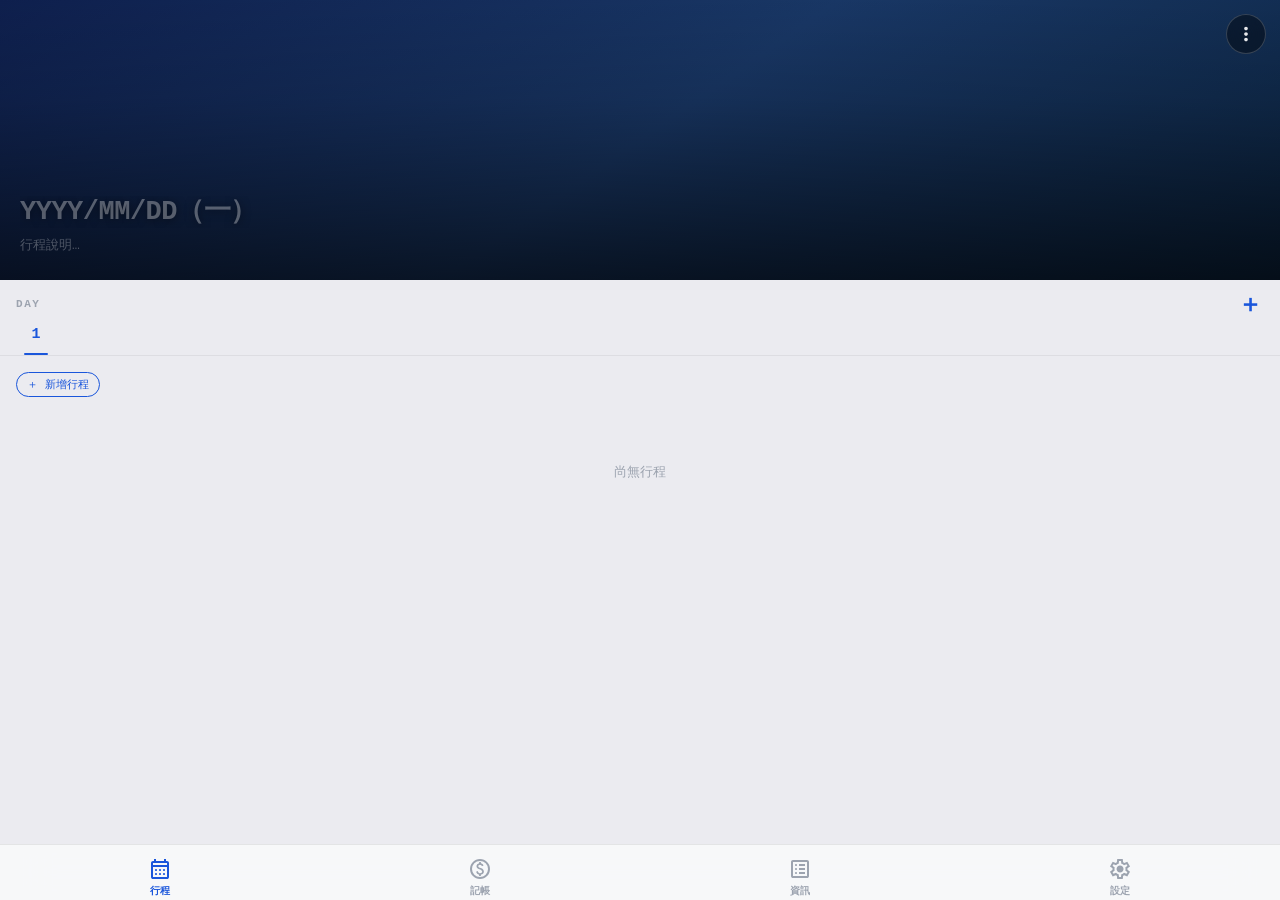
==== preview.html @ 63911ae8 "Add files via upload" ====
<!DOCTYPE html>
<html lang="zh-TW">
<head>
  <meta charset="UTF-8">
  <meta name="viewport" content="width=device-width, initial-scale=1.0, viewport-fit=cover">
  <meta name="apple-mobile-web-app-capable" content="yes">
  <meta name="apple-mobile-web-app-status-bar-style" content="black-translucent">
  <meta name="apple-mobile-web-app-title" content="旅遊誌">
  <meta name="theme-color" content="#F8F9FA">
  <title>旅遊誌</title>
  <style>
/* ═══════════════════════════════════════
   旅遊誌 — Global Styles
   style.css
═══════════════════════════════════════ */

/* ─── Reset ─── */
*, *::before, *::after {
  box-sizing: border-box;
  margin: 0;
  padding: 0;
  -webkit-tap-highlight-color: transparent;
}

/* ─── Design Tokens ─── */
:root {
  --bg: #EBEBF0;
  --surface: rgba(255, 255, 255, 0.72);
  --surface-solid: #fff;
  --border: rgba(0, 0, 0, 0.08);
  --border-thin: rgba(0, 0, 0, 0.06);
  --text-primary: #0A0A0A;
  --text-secondary: #6B7280;
  --text-tertiary: #9CA3AF;
  --accent: #1A56DB;
  --accent-light: rgba(26, 86, 219, 0.08);
  --accent-mid: rgba(26, 86, 219, 0.15);
  --danger: #EF4444;
  --mono: 'Menlo', 'Monaco', 'Courier New', monospace;
  --radius: 16px;
  --radius-sm: 10px;
  --safe-bottom: env(safe-area-inset-bottom, 20px);
  --safe-top: env(safe-area-inset-top, 0px);
}

/* ─── Base ─── */
html, body {
  height: 100%;
  width: 100%;
  background: var(--bg);
  font-family: var(--mono);
  color: var(--text-primary);
  overflow: hidden;
  -webkit-font-smoothing: antialiased;
}
#app {
  display: flex;
  flex-direction: column;
  height: 100dvh;
  width: 100%;
  position: relative;
  overflow: hidden;
}
* { scrollbar-width: none; }
*::-webkit-scrollbar { display: none; }

/* ─── Tab Bar ─── */
#tab-bar {
  position: fixed;
  bottom: 0; left: 0; right: 0;
  height: calc(56px + var(--safe-bottom));
  background: rgba(248, 249, 250, 0.92);
  backdrop-filter: blur(24px) saturate(180%);
  -webkit-backdrop-filter: blur(24px) saturate(180%);
  border-top: 0.5px solid var(--border);
  display: flex;
  align-items: flex-start;
  justify-content: space-around;
  padding-top: 10px;
  z-index: 100;
}
.tab-btn {
  display: flex;
  flex-direction: column;
  align-items: center;
  gap: 3px;
  background: none;
  border: none;
  cursor: pointer;
  padding: 2px 24px;
  min-width: 80px;
  font-family: var(--mono);
}
.tab-icon svg { width: 24px; height: 24px; display: block; }
.tab-icon svg path { transition: fill 0.2s; fill: #9CA3AF; }
.tab-btn.active .tab-icon svg path { fill: #1A56DB; }
.tab-label {
  font-size: 10px;
  letter-spacing: 0.02em;
  font-weight: 600;
  color: #9CA3AF;
  transition: color 0.2s;
}
.tab-btn.active .tab-label { color: #1A56DB; }

/* ─── Screens ─── */
.screen {
  position: absolute;
  inset: 0;
  padding-bottom: calc(56px + var(--safe-bottom));
  overflow-y: auto;
  overflow-x: hidden;
  -webkit-overflow-scrolling: touch;
  display: none;
  background: var(--bg);
}
.screen.active { display: block; }

/* ═══════════════════════════════════════
   ITINERARY SCREEN
═══════════════════════════════════════ */
#screen-itinerary { padding-bottom: calc(64px + var(--safe-bottom)); }

/* Banner */
.day-banner {
  position: relative;
  width: 100%;
  height: 280px;
  background: #0f2152;
  overflow: hidden;
}
.banner-slides-wrap {
  position: absolute;
  inset: 0;
  display: flex;
  transition: transform 0.55s cubic-bezier(0.4, 0, 0.2, 1);
}
.banner-slide {
  flex-shrink: 0;
  width: 100%;
  height: 100%;
  background-size: cover;
  background-position: center;
}
.banner-placeholder-bg {
  position: absolute;
  inset: 0;
  background: linear-gradient(145deg, #0f2152 0%, #1a3a6b 50%, #0d2847 100%);
}
.banner-gradient {
  position: absolute;
  inset: 0;
  background: linear-gradient(
    to bottom,
    rgba(0, 0, 0, 0.06) 0%,
    rgba(0, 0, 0, 0.18) 35%,
    rgba(0, 0, 0, 0.65) 100%
  );
  pointer-events: none;
}
.banner-text-area {
  position: absolute;
  bottom: 0; left: 0; right: 52px;
  padding: 0 20px 24px;
  z-index: 2;
}
.banner-trip-name {
  font-family: var(--mono);
  font-size: 11px;
  font-weight: 600;
  color: rgba(255,255,255,0.55);
  letter-spacing: 0.14em;
  text-transform: uppercase;
  margin-bottom: 6px;
}
.banner-date-input {
  display: block;
  font-family: var(--mono);
  font-size: 27px;
  font-weight: 700;
  color: #fff;
  letter-spacing: -0.5px;
  line-height: 1.2;
  text-shadow: 0 1px 10px rgba(0, 0, 0, 0.5);
  background: transparent;
  border: none;
  border-bottom: 1.5px solid transparent;
  outline: none;
  width: 100%;
  caret-color: rgba(255, 255, 255, 0.9);
  transition: border-color 0.2s;
}
.banner-date-input::placeholder { color: rgba(255, 255, 255, 0.32); }
.banner-date-input:focus { border-bottom-color: rgba(255, 255, 255, 0.35); }
.banner-subtitle-input {
  display: block;
  font-family: var(--mono);
  font-size: 13px;
  color: rgba(255, 255, 255, 0.82);
  background: transparent;
  border: none;
  border-bottom: 1.5px solid transparent;
  outline: none;
  width: 100%;
  margin-top: 6px;
  caret-color: rgba(255, 255, 255, 0.8);
  line-height: 1.5;
  transition: border-color 0.2s;
}
.banner-subtitle-input::placeholder { color: rgba(255, 255, 255, 0.28); }
.banner-subtitle-input:focus { border-bottom-color: rgba(255, 255, 255, 0.25); }
.banner-photo-btn {
  position: absolute;
  top: calc(var(--safe-top) + 14px);
  right: 14px;
  z-index: 3;
  background: rgba(0, 0, 0, 0.4);
  backdrop-filter: blur(10px);
  border: 0.5px solid rgba(255, 255, 255, 0.18);
  border-radius: 50%;
  padding: 8px;
  display: flex;
  align-items: center;
  justify-content: center;
  cursor: pointer;
}
.banner-dots {
  position: absolute;
  bottom: 10px; right: 20px;
  display: flex;
  gap: 5px;
  z-index: 3;
}
.banner-dot {
  width: 5px; height: 5px;
  border-radius: 50%;
  background: rgba(255, 255, 255, 0.45);
  transition: background 0.3s, width 0.3s;
}
.banner-dot.active { background: #fff; width: 14px; border-radius: 3px; }

/* Day Tabs */
.day-tabs-wrap {
  padding: 0 16px;
  background: var(--bg);
  border-bottom: 0.5px solid var(--border-thin);
  position: sticky;
  top: 0;
  z-index: 10;
}
.day-tabs-header {
  display: flex;
  align-items: center;
  justify-content: space-between;
  padding: 12px 0 0;
}
.day-tabs-label {
  font-size: 11px;
  font-weight: 700;
  letter-spacing: 0.14em;
  color: var(--text-tertiary);
  text-transform: uppercase;
}
.day-add-btn {
  background: none;
  border: none;
  cursor: pointer;
  color: var(--accent);
  font-size: 24px;
  line-height: 1;
  padding: 0 2px;
  font-weight: 700;
}
.day-tabs { display: flex; overflow-x: auto; }
.day-tab {
  flex-shrink: 0;
  min-width: 40px;
  padding: 10px 14px 12px;
  background: none;
  border: none;
  cursor: pointer;
  font-family: var(--mono);
  font-size: 15px;
  font-weight: 600;
  color: var(--text-tertiary);
  position: relative;
  transition: color 0.2s;
}
.day-tab.active { color: var(--accent); }
.day-tab.active::after {
  content: '';
  position: absolute;
  bottom: 0; left: 8px; right: 8px;
  height: 2px;
  background: var(--accent);
  border-radius: 1px;
}

/* Timeline */
.timeline-section { padding: 16px 16px 20px; }
.add-event-btn {
  display: inline-flex;
  align-items: center;
  gap: 4px;
  background: none;
  border: 1px solid var(--accent);
  border-radius: 14px;
  padding: 4px 10px;
  color: var(--accent);
  font-family: var(--mono);
  font-size: 11px;
  cursor: pointer;
  margin-bottom: 22px;
  transition: background 0.15s;
}
.add-event-btn:active { background: var(--accent-light); }
.timeline { position: relative; }
.timeline-item {
  display: flex;
  gap: 12px;
  position: relative;
  animation: fadeInUp 0.22s ease both;
}
.timeline-left {
  display: flex;
  flex-direction: column;
  align-items: center;
  width: 20px;
  flex-shrink: 0;
  padding-top: 3px;
}
.timeline-dot {
  width: 10px; height: 10px;
  border-radius: 50%;
  background: var(--accent);
  flex-shrink: 0;
  z-index: 1;
}
.timeline-line {
  width: 1.5px;
  flex: 1;
  min-height: 16px;
  background: linear-gradient(to bottom, var(--accent-mid) 0%, transparent 100%);
  margin-top: 4px;
}
.timeline-item:last-child .timeline-line { display: none; }
.timeline-right { flex: 1; padding-bottom: 24px; }
.timeline-time {
  font-size: 16px;
  font-weight: 700;
  color: var(--accent);
  letter-spacing: 0.02em;
  line-height: 1;
  display: flex;
  align-items: center;
  justify-content: space-between;
}
.timeline-actions { display: flex; gap: 4px; }
.t-action-btn {
  background: none;
  border: none;
  cursor: pointer;
  padding: 4px;
  display: flex;
  align-items: center;
  border-radius: 6px;
  transition: background 0.15s;
}
.t-action-btn:active { background: rgba(0, 0, 0, 0.06); }
.t-action-btn svg { width: 20px; height: 20px; display: block; }
.t-action-btn svg path { fill: #9CA3AF; }
.t-action-btn.del:active svg path { fill: var(--danger); }
.timeline-title {
  font-size: 16px;
  font-weight: 700;
  color: var(--text-primary);
  margin-top: 3px;
  letter-spacing: -0.2px;
}
.timeline-note {
  font-size: 12px;
  color: var(--text-secondary);
  margin-top: 5px;
  line-height: 1.65;
  word-break: break-word;
}
.timeline-empty {
  text-align: center;
  padding: 44px 20px;
  color: var(--text-tertiary);
  font-size: 13px;
}

/* ═══════════════════════════════════════
   EXPENSE SCREEN
═══════════════════════════════════════ */
.screen-header {
  padding: calc(var(--safe-top) + 14px) 0 0;
  background: var(--bg);
  position: sticky;
  top: 0;
  z-index: 10;
  border-bottom: 0.5px solid var(--border-thin);
}
.screen-title {
  font-size: 28px;
  font-weight: 700;
  letter-spacing: -0.5px;
}
.expense-day-selector {
  display: flex;
  overflow-x: auto;
  padding: 0 16px;
}
.expense-total-card {
  background: #fff;
  border: 0.5px solid var(--border);
  border-radius: var(--radius);
  padding: 18px 22px;
  display: flex;
  align-items: center;
  justify-content: space-between;
  box-shadow: 0 2px 12px rgba(0,0,0,0.04);
}
.expense-total-label {
  font-size: 13px;
  color: var(--text-secondary);
  font-family: var(--mono);
}
.expense-total-sub {
  font-size: 12px;
  color: var(--text-tertiary);
  font-family: var(--mono);
  margin-top: 3px;
}
.expense-total-amount {
  font-size: 36px;
  font-weight: 700;
  letter-spacing: -1.5px;
  color: var(--accent);
  font-family: var(--mono);
  line-height: 1;
}
.expense-trip-total-row {
  display: flex;
  align-items: center;
  gap: 6px;
  margin-top: 6px;
  justify-content: flex-end;
}
.expense-trip-label {
  font-size: 11px;
  color: var(--text-tertiary);
  font-family: var(--mono);
  letter-spacing: 0.04em;
}
.expense-trip-amount {
  font-size: 13px;
  font-weight: 600;
  color: var(--text-secondary);
  font-family: var(--mono);
}
.expense-row-cat-only {
  color: var(--text-secondary);
  font-weight: 500;
}

.expense-input-card {
  margin: 0 16px 28px;
  background: #fff;
  border: 0.5px solid var(--border);
  border-radius: var(--radius);
  padding: 16px 16px 20px;
  box-shadow: 0 2px 12px rgba(0,0,0,0.04);
  position: relative;
}
.expense-add-row {
  display: flex;
  gap: 10px;
  margin-bottom: 10px;
}
.expense-add-row:last-of-type { margin-bottom: 0; }
.expense-header-total {
  font-size: 13px;
  font-weight: 600;
  color: var(--accent);
  font-family: var(--mono);
  opacity: 0.8;
}
.expense-input {
  background: #F3F4F6;
  border: none;
  border-radius: var(--radius-sm);
  padding: 14px 14px;
  font-family: var(--mono);
  font-size: 15px;
  color: var(--text-primary);
  outline: none;
  transition: background 0.15s;
  height: 52px;
  box-sizing: border-box;
  flex: 1;
}
.expense-input:focus { background: #E9EBF0; }
.expense-input::placeholder { color: var(--text-tertiary); font-family: var(--mono); }
.exp-cat-wrap { position: relative; flex: 1; }
.expense-cat-btn {
  width: 100%;
  display: flex;
  align-items: center;
  gap: 6px;
  cursor: pointer;
  text-align: left;
  background: #F3F4F6;
  border: none;
  font-family: var(--mono);
  font-size: 15px;
  color: var(--text-primary);
}
.exp-cat-icon-slot { display: flex; align-items: center; flex-shrink: 0; width: 20px; }
.exp-cat-dropdown {
  display: none;
  position: absolute;
  top: calc(100% + 6px);
  left: 0;
  background: #fff;
  border: 0.5px solid var(--border);
  border-radius: var(--radius-sm);
  box-shadow: 0 8px 24px rgba(0,0,0,0.12);
  z-index: 200;
  min-width: 160px;
  overflow: hidden;
}
.exp-cat-dropdown.open { display: block; }
.exp-cat-option {
  display: flex;
  align-items: center;
  gap: 10px;
  padding: 12px 14px;
  cursor: pointer;
  font-family: var(--mono);
  font-size: 15px;
  color: var(--text-primary);
  transition: background 0.1s;
}
.exp-cat-option:active { background: var(--accent-light); }
.exp-cat-opt-icon { display: flex; align-items: center; flex-shrink: 0; }
.exp-cat-opt-label { flex: 1; }
.expense-input-amount { flex: 1; }
.exp-name-input { flex: 1; width: 100%; }
.expense-submit-btn {
  position: absolute;
  bottom: -20px;
  right: 20px;
  background: var(--accent);
  border: none;
  border-radius: 50%;
  width: 44px;
  height: 44px;
  cursor: pointer;
  display: flex;
  align-items: center;
  justify-content: center;
  box-shadow: 0 4px 16px rgba(26,86,219,0.35);
  transition: transform 0.15s, opacity 0.15s;
}
.expense-submit-btn:active { transform: scale(0.92); opacity: 0.85; }
.expense-list { padding: 8px 16px 20px; }
.expense-section-title {
  font-size: 11px;
  font-weight: 700;
  letter-spacing: 0.12em;
  color: var(--text-tertiary);
  text-transform: uppercase;
  padding: 4px 0 10px;
}
.expense-row {
  display: flex;
  align-items: center;
  gap: 10px;
  padding: 12px 14px;
  background: rgba(255, 255, 255, 0.75);
  border: 0.5px solid var(--border);
  border-radius: var(--radius-sm);
  margin-bottom: 8px;
  animation: fadeInUp 0.2s ease both;
}
.expense-row-icon { font-size: 20px; flex-shrink: 0; }
.expense-row-name { flex: 1; font-size: 14px; font-weight: 600; font-family: var(--mono); }
.expense-row-amount { font-size: 15px; font-weight: 700; color: var(--accent); min-width: 60px; text-align: right; font-family: var(--mono); }
.expense-row-del {
  background: none;
  border: none;
  color: var(--text-tertiary);
  display: flex;
  align-items: center;
  cursor: pointer;
  padding: 2px;
}
.expense-row-del svg { width: 20px; height: 20px; }
.expense-row-del svg path { fill: #9CA3AF; }

/* ═══════════════════════════════════════
   INFO SCREEN
═══════════════════════════════════════ */
.info-grid {
  display: grid;
  grid-template-columns: 1fr 1fr;
  gap: 12px;
  padding: 20px 16px;
}
.info-grid-btn {
  background: #fff;
  border: 0.5px solid var(--border);
  border-radius: var(--radius);
  aspect-ratio: 1;
  display: flex;
  flex-direction: column;
  align-items: center;
  justify-content: center;
  gap: 10px;
  cursor: pointer;
  box-shadow: 0 2px 12px rgba(0,0,0,0.04);
  transition: transform 0.12s, box-shadow 0.12s;
  font-family: var(--mono);
  font-size: 14px;
  font-weight: 600;
  color: var(--text-primary);
}
.info-grid-btn:active { transform: scale(0.96); box-shadow: none; }
.info-grid-icon {
  width: 52px; height: 52px;
  display: flex;
  align-items: center;
  justify-content: center;
}

/* Sub-screens */
.screen-sub { display: none; }
.screen-sub.active { display: block; }
.sub-header {
  display: flex;
  align-items: center;
  gap: 4px;
  padding: 0 8px 0 4px !important;
}
.sub-back-btn {
  background: none;
  border: none;
  cursor: pointer;
  padding: 10px 8px;
  display: flex;
  align-items: center;
  flex-shrink: 0;
  margin-top: calc(var(--safe-top) + 10px);
}
.sub-back-btn svg path { fill: var(--accent); }
.sub-header .screen-title { padding: calc(var(--safe-top) + 10px) 0 0 !important; }

.info-section { padding: 12px 16px 20px; }

/* Checklist & Shopping */
.checklist-add-row {
  display: flex;
  gap: 8px;
  margin-bottom: 16px;
}
.checklist-group-card {
  background: #fff;
  border: 0.5px solid var(--border);
  border-radius: var(--radius);
  margin-bottom: 12px;
  overflow: hidden;
  box-shadow: 0 2px 12px rgba(0,0,0,0.04);
}
.checklist-group-header {
  display: flex;
  align-items: center;
  justify-content: space-between;
  padding: 12px 8px 10px 16px;
  border-bottom: 0.5px solid var(--border-thin);
}
.checklist-group-title {
  font-size: 17px;
  font-weight: 700;
  color: var(--accent);
  font-family: var(--mono);
  flex: 1;
}
.checklist-group-add {
  background: none;
  border: none;
  cursor: pointer;
  padding: 4px 8px;
  display: flex;
  align-items: center;
  border-radius: 8px;
  transition: background 0.12s;
}
.checklist-group-add:active { background: var(--accent-light); }
.checklist-group-add svg path { fill: var(--accent); }
.check-row {
  display: flex;
  align-items: center;
  gap: 12px;
  padding: 13px 12px 13px 16px;
  border-bottom: 0.5px solid var(--border-thin);
  cursor: pointer;
  transition: background 0.1s;
  -webkit-user-select: none;
  user-select: none;
}
.check-row:last-child { border-bottom: none; }
.check-row:active { background: rgba(0,0,0,0.03); }
.check-row.done .check-text {
  text-decoration: line-through;
  color: var(--text-tertiary);
  font-weight: 400;
}
.check-box {
  width: 22px; height: 22px;
  border: 2px solid var(--border);
  border-radius: 50%;
  background: none;
  display: flex;
  align-items: center;
  justify-content: center;
  flex-shrink: 0;
  transition: background 0.15s, border-color 0.15s;
  pointer-events: none;
}
.check-box.checked {
  background: var(--accent);
  border-color: var(--accent);
}
.check-box svg path { fill: #fff; }
.check-text {
  flex: 1;
  font-size: 15px;
  font-weight: 700;
  font-family: var(--mono);
  color: var(--text-primary);
  line-height: 1.3;
}
.check-minus {
  background: none;
  border: none;
  cursor: pointer;
  padding: 2px;
  display: flex;
  align-items: center;
  flex-shrink: 0;
  opacity: 0.35;
  transition: opacity 0.15s;
}
.check-minus:active { opacity: 1; }
.check-minus svg path { fill: var(--danger); }
.list-empty { text-align: center; padding: 40px 0; color: var(--text-tertiary); font-size: 13px; font-family: var(--mono); }
[data-theme='dark'] .checklist-group-card { background: var(--surface-solid); }
[data-theme='dark'] .checklist-inline-add { background: rgba(255,255,255,0.08); }
[data-theme='dark'] .checklist-group-card { background: var(--surface-solid); }

.sub-header-action {
  background: none;
  border: none;
  cursor: pointer;
  padding: 8px;
  display: flex;
  align-items: center;
  margin-top: calc(var(--safe-top) + 8px);
  border-radius: 8px;
  transition: background 0.12s;
}
.sub-header-action svg path { fill: var(--accent); }
.sub-header-action:active { background: var(--accent-light); }

.ticket-card {
  background: #fff;
  border: 0.5px solid var(--border);
  border-radius: var(--radius);
  padding: 0;
  margin-bottom: 12px;
  box-shadow: 0 2px 12px rgba(0,0,0,0.04);
  overflow: hidden;
}
.ticket-card-top {
  display: flex;
  align-items: flex-start;
  margin-bottom: 12px;
}
.ticket-del-card-btn {
  background: none;
  border: none;
  cursor: pointer;
  padding: 4px;
  display: flex;
  opacity: 0.4;
  transition: opacity 0.15s;
}
.ticket-del-card-btn:active { opacity: 1; }
.ticket-del-card-btn svg path { fill: var(--danger); }
.ticket-img-wrap {
  position: relative;
  width: 100%;
  border-radius: var(--radius-sm);
  overflow: hidden;
}
.ticket-img {
  width: 100%;
  display: block;
  object-fit: contain;
  max-height: 480px;
  background: #F3F4F6;
}
.ticket-img-del {
  position: absolute;
  top: 8px; right: 8px;
  width: 30px; height: 30px;
  border-radius: 50%;
  background: rgba(0,0,0,0.55);
  border: none;
  cursor: pointer;
  display: flex;
  align-items: center;
  justify-content: center;
}
.ticket-img-del svg path { fill: #fff; }
.ticket-upload-btn {
  display: inline-flex;
  align-items: center;
  gap: 6px;
  font-size: 13px;
  color: var(--accent);
  font-family: var(--mono);
  cursor: pointer;
  background: var(--accent-light);
  border: none;
  border-radius: 8px;
  padding: 8px 14px;
  width: 100%;
  justify-content: center;
}
.ticket-upload-btn svg path { fill: var(--accent); }
[data-theme='dark'] .ticket-card { background: var(--surface-solid); }

/* Notes */
.notes-textarea {
  width: 100%;
  min-height: calc(100dvh - 200px);
  background: #fff;
  border: 0.5px solid var(--border);
  border-radius: var(--radius);
  padding: 16px;
  font-family: var(--mono);
  font-size: 15px;
  color: var(--text-primary);
  outline: none;
  resize: none;
  line-height: 1.75;
  box-shadow: 0 2px 12px rgba(0,0,0,0.04);
}
.notes-textarea::placeholder { color: var(--text-tertiary); }

[data-theme='dark'] .info-grid-btn { background: var(--surface-solid); }
[data-theme='dark'] .check-row,
[data-theme='dark'] .ticket-card,
[data-theme='dark'] .notes-textarea { background: var(--surface-solid); }
.add-card-btn {
  display: flex;
  align-items: center;
  justify-content: center;
  gap: 8px;
  width: 100%;
  background: rgba(255, 255, 255, 0.72);
  border: 0.5px dashed var(--border);
  border-radius: var(--radius);
  padding: 14px;
  color: var(--text-secondary);
  font-family: var(--mono);
  font-size: 13px;
  cursor: pointer;
  margin-bottom: 10px;
}

/* Flight Card */
.flight-card {
  background: linear-gradient(140deg, #0f2152 0%, #1a3a6b 42%, #0d2847 100%);
  border-radius: 20px;
  padding: 22px 22px 20px;
  margin-bottom: 12px;
  position: relative;
  overflow: hidden;
  box-shadow: 0 8px 32px rgba(15, 33, 82, 0.28);
}
.flight-card::before {
  content: '';
  position: absolute;
  top: -50px; right: -50px;
  width: 180px; height: 180px;
  border-radius: 50%;
  border: 35px solid rgba(255, 255, 255, 0.03);
}
.flight-card-header { display: flex; align-items: center; justify-content: space-between; margin-bottom: 20px; }
.flight-airline { font-size: 11px; color: rgba(255,255,255,0.5); letter-spacing: 0.14em; text-transform: uppercase; }
.flight-del-btn {
  background: rgba(255,255,255,0.08);
  border: 0.5px solid rgba(255,255,255,0.12);
  border-radius: 12px;
  padding: 4px 12px;
  color: rgba(255,255,255,0.5);
  font-size: 11px;
  font-family: var(--mono);
  cursor: pointer;
  letter-spacing: 0.05em;
}
.flight-route { display: flex; align-items: center; margin-bottom: 18px; }
.flight-city { text-align: center; flex-shrink: 0; }
.flight-time { font-size: 34px; font-weight: 700; color: #fff; letter-spacing: -1px; line-height: 1; }
.flight-code { font-size: 13px; color: rgba(255,255,255,0.5); letter-spacing: 0.08em; margin-top: 4px; }
.flight-date-small { font-size: 11px; color: rgba(255,255,255,0.38); margin-top: 3px; }
.flight-mid { flex: 1; display: flex; flex-direction: column; align-items: center; padding: 0 10px; }
.flight-duration { font-size: 11px; color: rgba(255,255,255,0.38); margin-bottom: 7px; }
.flight-line-wrap { display: flex; align-items: center; width: 100%; }
.flight-line-dot { width: 5px; height: 5px; border-radius: 50%; background: rgba(255,255,255,0.25); flex-shrink: 0; }
.flight-line { flex: 1; height: 1px; background: rgba(255,255,255,0.18); }
.flight-plane { font-size: 14px; padding: 0 4px; }
.flight-details { border-top: 0.5px solid rgba(255,255,255,0.1); padding-top: 14px; display: flex; gap: 22px; }
.flight-detail-item { display: flex; flex-direction: column; gap: 3px; }
.flight-detail-label { font-size: 10px; color: rgba(255,255,255,0.3); letter-spacing: 0.1em; text-transform: uppercase; }
.flight-detail-val { font-size: 13px; color: rgba(255,255,255,0.82); font-weight: 600; }

/* Editable fields */
.editable {
  background: transparent;
  border: none;
  border-bottom: 1px solid transparent;
  outline: none;
  font-family: var(--mono);
  cursor: text;
  min-width: 10px;
  transition: border-color 0.2s;
}
.editable-dark { color: #fff; }
.editable-dark:focus { border-bottom-color: rgba(255,255,255,0.35); }
.editable-muted { color: rgba(255,255,255,0.5); }
.editable-muted:focus { border-bottom-color: rgba(255,255,255,0.25); }
.editable-light { color: var(--text-primary); }
.editable-light:focus { border-bottom-color: var(--accent); }
.editable-secondary { color: var(--text-secondary); }
.editable-secondary:focus { border-bottom-color: rgba(107,114,128,0.4); }

/* Hotel Card */
.hotel-card {
  background: #fff;
  border: 0.5px solid rgba(0,0,0,0.1);
  border-radius: 20px;
  padding: 20px 20px 18px;
  margin-bottom: 12px;
  box-shadow: 0 2px 16px rgba(0,0,0,0.05);
}
/* ─── Hotel Bottom Sheet ─── */
.hotel-sheet { max-height: 92vh; overflow-y: auto; }
.hotel-preview-wrap { padding: 16px 16px 8px; }
.hotel-preview-card {
  background: linear-gradient(135deg, #1e3a5f 0%, #0f2847 100%);
  border-radius: var(--radius);
  padding: 18px 20px 16px;
  color: #fff;
  min-height: 100px;
}
.hotel-preview-header { display: flex; justify-content: space-between; align-items: flex-start; margin-bottom: 8px; }
.hotel-preview-dates { font-size: 13px; color: rgba(255,255,255,0.7); font-family: var(--mono); }
.hotel-preview-nights { font-size: 12px; font-weight: 700; background: rgba(255,255,255,0.15); padding: 3px 10px; border-radius: 20px; font-family: var(--mono); }
.hotel-preview-name { font-size: 20px; font-weight: 700; letter-spacing: -0.5px; margin-bottom: 4px; }
.hotel-preview-sub { font-size: 12px; color: rgba(255,255,255,0.6); margin-bottom: 8px; }
.hotel-preview-meta { display: flex; gap: 6px; flex-wrap: wrap; }
.hp-meta-tag { font-size: 11px; background: rgba(255,255,255,0.15); border-radius: 20px; padding: 3px 10px; font-family: var(--mono); }

.hotel-sheet-form { padding: 8px 16px 16px; display: flex; flex-direction: column; gap: 14px; }
.hotel-field-group { display: flex; flex-direction: column; gap: 6px; }
.hotel-field-group.hotel-field-row { flex-direction: row; gap: 14px; }
.hotel-field-label { font-size: 11px; font-weight: 700; letter-spacing: 0.1em; color: var(--text-tertiary); text-transform: uppercase; font-family: var(--mono); }
.hotel-field-input {
  background: #F3F4F6; border: none; border-radius: var(--radius-sm);
  padding: 12px 14px; font-family: var(--mono); font-size: 15px;
  color: var(--text-primary); outline: none; width: 100%; box-sizing: border-box;
  transition: background 0.15s;
}
.hotel-field-input:focus { background: #E9EBF0; }
.hotel-field-input::placeholder { color: var(--text-tertiary); }
.hotel-date-row { display: flex; align-items: center; gap: 8px; }
.hotel-date-input { flex: 1; }
.hotel-date-arrow { color: var(--text-tertiary); font-size: 18px; flex-shrink: 0; }
.hotel-breakfast-toggle-row { display: flex; align-items: center; gap: 8px; margin-top: 4px; }
.hotel-toggle-label { font-size: 13px; color: var(--text-secondary); font-family: var(--mono); }

/* Hotel Cards (new) */
.hotel-card {
  background: #fff;
  border: 0.5px solid var(--border);
  border-radius: var(--radius);
  padding: 18px 18px 14px;
  margin-bottom: 12px;
  box-shadow: 0 2px 12px rgba(0,0,0,0.04);
  cursor: pointer;
  transition: transform 0.1s;
}
.hotel-card:active { transform: scale(0.99); }
.hotel-card-header2 { display: flex; justify-content: space-between; align-items: center; margin-bottom: 8px; }
.hotel-dates-large2 { font-size: 14px; font-weight: 700; color: var(--text-primary); font-family: var(--mono); }
.hotel-nights-pill { font-size: 12px; font-weight: 600; background: var(--accent-light); color: var(--accent); padding: 3px 10px; border-radius: 20px; font-family: var(--mono); flex-shrink: 0; }
.hotel-name2 { font-size: 22px; font-weight: 700; letter-spacing: -0.5px; margin-bottom: 4px; font-family: var(--mono); }
.hotel-addr2 { font-size: 13px; color: var(--accent); margin-bottom: 8px; font-family: var(--mono); }
.hotel-meta2 { display: flex; gap: 6px; flex-wrap: wrap; margin-bottom: 4px; }
.hotel-meta2-tag { font-size: 12px; padding: 3px 10px; border-radius: 20px; border: 0.5px solid var(--border); color: var(--text-secondary); font-family: var(--mono); background: #F9FAFB; }
.hotel-meta2-tag.breakfast { background: #FFF7ED; border-color: #FED7AA; color: #C2410C; }
.hotel-price2 { display: flex; align-items: center; border-top: 0.5px solid var(--border-thin); padding-top: 10px; margin-top: 8px; gap: 6px; }
.hotel-price2-label { font-size: 11px; color: var(--text-tertiary); font-family: var(--mono); }
.hotel-price2-val { font-size: 18px; font-weight: 700; color: var(--accent); font-family: var(--mono); margin-left: auto; }
.hotel-del-fab { background: none; border: none; cursor: pointer; display: flex; opacity: 0.35; transition: opacity 0.15s; padding: 2px; }
.hotel-del-fab:active { opacity: 1; }
.hotel-del-fab svg path { fill: var(--danger); }
[data-theme='dark'] .hotel-card { background: var(--surface-solid); }
  display: flex;
  align-items: center;
  gap: 0;
  background: #F9FAFB;
  border: 0.5px solid var(--border);
  border-radius: var(--radius-sm);
  padding: 10px 14px;
  margin-bottom: 10px;
}
.hotel-time-item { display: flex; flex-direction: column; gap: 2px; flex: 1; }
.hotel-time-label { font-size: 10px; color: var(--text-tertiary); letter-spacing: 0.08em; text-transform: uppercase; font-family: var(--mono); }
.hotel-time-divider { width: 0.5px; height: 32px; background: var(--border); margin: 0 14px; }
.hotel-breakfast-toggle { display: flex; flex-direction: column; gap: 4px; align-items: center; cursor: pointer; }
.hotel-toggle {
  width: 38px; height: 22px; border-radius: 11px;
  background: #D1D5DB; position: relative; transition: background 0.2s;
}
.hotel-toggle.on { background: var(--accent); }
.hotel-toggle-knob {
  position: absolute; top: 3px; left: 3px;
  width: 16px; height: 16px; border-radius: 50%;
  background: #fff; transition: transform 0.2s;
  box-shadow: 0 1px 3px rgba(0,0,0,0.2);
}
.hotel-toggle.on .hotel-toggle-knob { transform: translateX(16px); }
.hotel-info-rows { display: flex; flex-direction: column; gap: 6px; margin-bottom: 10px; }
.hotel-info-row {
  display: flex; align-items: center; gap: 8px;
  font-size: 13px; font-family: var(--mono); color: var(--text-secondary);
  cursor: pointer;
}
.hotel-info-row svg path { fill: var(--accent); }
.hotel-info-link { color: var(--accent); }
.hotel-footer { margin-top: 10px; }
.hotel-footer-row { display: flex; align-items: flex-start; justify-content: space-between; gap: 8px; }
.hotel-icon-row { display: flex; gap: 6px; flex-shrink: 0; align-items: center; }
.hotel-icon-btn {
  background: #F3F4F6; border: none; border-radius: 8px;
  width: 32px; height: 32px; display: flex; align-items: center; justify-content: center;
  cursor: pointer; transition: background 0.12s;
}
.hotel-icon-btn:active { background: var(--accent-light); }
.hotel-icon-btn svg path { fill: var(--text-tertiary); }
.hotel-card-header { display: flex; align-items: flex-start; justify-content: space-between; margin-bottom: 0; }
.hotel-dates-large { display: flex; align-items: baseline; flex-wrap: wrap; gap: 2px; flex: 1; }
.hotel-date-big { font-size: 20px; font-weight: 700; color: var(--text-primary); letter-spacing: -0.5px; width: 60px; font-family: var(--mono); }
.hotel-date-wd { font-size: 13px; color: var(--text-secondary); font-family: var(--mono); }
.hotel-date-sep { font-size: 16px; color: var(--text-tertiary); margin: 0 4px; }
.hotel-breakfast-row { display: flex; align-items: center; justify-content: space-between; padding: 10px 0; border-bottom: 0.5px solid var(--border-thin); margin-bottom: 10px; }
.hotel-breakfast-label { font-size: 14px; color: var(--text-secondary); font-family: var(--mono); }
.hotel-booking-row { display: flex; align-items: center; gap: 8px; padding: 8px 0; border-bottom: 0.5px solid var(--border-thin); margin-bottom: 8px; }
.hotel-booking-label { font-size: 12px; color: var(--text-tertiary); font-family: var(--mono); flex-shrink: 0; }
.hotel-booking-val { font-size: 16px; font-weight: 700; color: var(--text-primary); font-family: var(--mono); flex: 1; letter-spacing: 0.04em; }
.hotel-booking-clear { background: none; border: none; color: var(--text-tertiary); cursor: pointer; font-size: 16px; padding: 0; }
.hotel-price-row { display: flex; align-items: center; justify-content: flex-end; gap: 8px; border-top: 0.5px solid var(--border-thin); padding-top: 12px; margin-top: 8px; }
.hotel-price-label { font-size: 12px; color: var(--text-tertiary); font-family: var(--mono); margin-right: auto; }
.hotel-price-val { font-size: 18px; font-weight: 700; color: var(--accent); font-family: var(--mono); letter-spacing: -0.5px; }
.hotel-dates { font-size: 12px; color: var(--text-secondary); }
.hotel-nights-badge {
  background: #F3F4F6;
  border-radius: 10px;
  padding: 3px 10px;
  font-size: 12px;
  font-weight: 600;
  color: var(--text-secondary);
  display: flex;
  align-items: center;
}
.hotel-name { font-size: 22px; font-weight: 700; letter-spacing: -0.5px; }
.hotel-name-en { font-size: 13px; color: var(--text-secondary); margin-top: 3px; }
.hotel-tags { display: flex; flex-wrap: wrap; gap: 6px; margin-top: 14px; }
.hotel-tag {
  font-size: 12px;
  padding: 4px 12px;
  border-radius: 20px;
  border: 0.5px solid rgba(0,0,0,0.12);
  color: var(--text-secondary);
  background: #F9FAFB;
  display: flex;
  align-items: center;
  gap: 5px;
  font-family: var(--mono);
  cursor: pointer;
}
.hotel-tag-add { border-style: dashed; color: var(--text-tertiary); }
.hotel-tag-breakfast { background: #FFF7ED; border-color: #FED7AA; color: #C2410C; }
.hotel-edit-hint { font-size: 11px; color: var(--text-tertiary); margin-top: 12px; letter-spacing: 0.04em; }

/* ═══════════════════════════════════════
   MODALS
═══════════════════════════════════════ */
.modal-overlay {
  position: fixed;
  inset: 0;
  z-index: 200;
  background: rgba(0,0,0,0.4);
  backdrop-filter: blur(5px);
  display: flex;
  align-items: flex-end;
  opacity: 0;
  pointer-events: none;
  transition: opacity 0.22s;
}
.modal-overlay.open { opacity: 1; pointer-events: all; }
.modal-sheet {
  width: 100%;
  max-height: 92vh;
  background: rgba(248,249,250,0.98);
  backdrop-filter: blur(30px) saturate(180%);
  border-radius: 22px 22px 0 0;
  padding: 0 0 calc(20px + var(--safe-bottom));
  transform: translateY(100%);
  transition: transform 0.32s cubic-bezier(0.4,0,0.2,1);
  overflow-y: auto;
}
.modal-overlay.open .modal-sheet { transform: translateY(0); }
.modal-handle { width: 36px; height: 4px; border-radius: 2px; background: rgba(0,0,0,0.14); margin: 10px auto 0; }
.modal-title { font-size: 17px; font-weight: 700; text-align: center; padding: 14px 20px 0; letter-spacing: -0.3px; }
.modal-body { padding: 16px 20px; }
.modal-label {
  font-size: 11px;
  font-weight: 700;
  letter-spacing: 0.1em;
  color: var(--text-tertiary);
  text-transform: uppercase;
  margin-bottom: 6px;
  margin-top: 14px;
}
.modal-label:first-child { margin-top: 0; }
.modal-input {
  width: 100%;
  background: #fff;
  border: 0.5px solid var(--border);
  border-radius: var(--radius-sm);
  padding: 12px 14px;
  font-family: var(--mono);
  font-size: 15px;
  color: var(--text-primary);
  outline: none;
  transition: border-color 0.2s;
}
.modal-input:focus { border-color: var(--accent); }
.modal-input::placeholder { color: var(--text-tertiary); }
.modal-textarea {
  width: 100%;
  background: #fff;
  border: 0.5px solid var(--border);
  border-radius: var(--radius-sm);
  padding: 12px 14px;
  font-family: var(--mono);
  font-size: 13px;
  color: var(--text-primary);
  outline: none;
  resize: none;
  min-height: 80px;
  transition: border-color 0.2s;
  line-height: 1.65;
}
.modal-textarea:focus { border-color: var(--accent); }
.modal-btn-row { display: flex; gap: 10px; margin-top: 20px; }
.modal-btn {
  flex: 1;
  padding: 14px;
  border-radius: var(--radius-sm);
  border: none;
  font-family: var(--mono);
  font-size: 15px;
  font-weight: 600;
  cursor: pointer;
  transition: opacity 0.15s;
}
.modal-btn:active { opacity: 0.75; }
.modal-btn-cancel { background: rgba(0,0,0,0.07); color: var(--text-secondary); }
.modal-btn-save { background: var(--accent); color: #fff; }
/* ─── Photo Grid ─── */
.photo-grid {
  display: grid;
  grid-template-columns: repeat(3, 1fr);
  gap: 10px;
  margin-bottom: 20px;
}
.photo-cell {
  aspect-ratio: 1;
  border-radius: var(--radius-sm);
  overflow: hidden;
  position: relative;
}
.photo-cell-filled {
  background-size: cover;
  background-position: center;
  background-color: #F3F4F6;
}
.photo-cell-del {
  position: absolute;
  top: 6px; right: 6px;
  width: 24px; height: 24px;
  border-radius: 50%;
  background: rgba(0,0,0,0.55);
  color: #fff;
  border: none;
  font-size: 16px;
  line-height: 1;
  cursor: pointer;
  display: flex;
  align-items: center;
  justify-content: center;
}
.photo-cell-add {
  background: #F3F4F6;
  border: 1.5px dashed var(--border);
  display: flex;
  flex-direction: column;
  align-items: center;
  justify-content: center;
  gap: 6px;
  cursor: pointer;
  transition: background 0.15s;
}
.photo-cell-add:active { background: #E9EBF0; }
.photo-cell-add svg path { fill: var(--text-tertiary); }
.photo-cell-add span { font-size: 11px; color: var(--text-tertiary); font-family: var(--mono); }

/* ─── Custom Confirm Dialog ─── */
#app-confirm {
  position: fixed;
  inset: 0;
  z-index: 500;
  background: rgba(0,0,0,0.45);
  backdrop-filter: blur(4px);
  display: flex;
  align-items: center;
  justify-content: center;
  opacity: 0;
  pointer-events: none;
  transition: opacity 0.18s;
}
#app-confirm.show {
  opacity: 1;
  pointer-events: all;
}
.confirm-box {
  background: rgba(248,249,250,0.98);
  backdrop-filter: blur(30px);
  border-radius: 18px;
  padding: 24px 24px 16px;
  width: min(320px, calc(100vw - 48px));
  transform: scale(0.94);
  transition: transform 0.18s cubic-bezier(0.4,0,0.2,1);
}
#app-confirm.show .confirm-box {
  transform: scale(1);
}
.confirm-title {
  font-size: 17px;
  font-weight: 700;
  color: var(--text-primary);
  margin-bottom: 8px;
  letter-spacing: -0.3px;
}
.confirm-msg {
  font-size: 13px;
  color: var(--text-secondary);
  line-height: 1.6;
  margin-bottom: 20px;
}
.confirm-btns {
  display: flex;
  gap: 10px;
}
.confirm-btn {
  flex: 1;
  padding: 12px;
  border: none;
  border-radius: var(--radius-sm);
  font-family: var(--mono);
  font-size: 15px;
  font-weight: 600;
  cursor: pointer;
  transition: opacity 0.12s;
}
.confirm-btn:active { opacity: 0.7; }
.confirm-cancel { background: rgba(0,0,0,0.07); color: var(--text-secondary); }
.confirm-ok { background: var(--danger); color: #fff; }

/* ─── Action Sheet ─── */
.action-sheet {
  width: 100%;
  background: rgba(248,249,250,0.98);
  backdrop-filter: blur(30px) saturate(180%);
  border-radius: 22px 22px 0 0;
  padding: 0 0 calc(12px + var(--safe-bottom));
  transform: translateY(100%);
  transition: transform 0.32s cubic-bezier(0.4,0,0.2,1);
}
.modal-overlay.open .action-sheet { transform: translateY(0); }
.action-sheet-btn {
  width: 100%;
  display: flex;
  align-items: center;
  gap: 14px;
  padding: 16px 24px;
  background: none;
  border: none;
  font-family: var(--mono);
  font-size: 16px;
  font-weight: 500;
  color: var(--text-primary);
  cursor: pointer;
  text-align: left;
  transition: background 0.12s;
}
.action-sheet-btn svg { flex-shrink: 0; }
.action-sheet-btn svg path { fill: var(--text-primary); }
.action-sheet-btn:active { background: rgba(0,0,0,0.05); }
.action-sheet-btn-danger { color: var(--danger); }
.action-sheet-btn-danger svg path { fill: var(--danger); }
.action-sheet-btn-cancel {
  color: var(--text-secondary);
  font-weight: 600;
  margin-top: 4px;
  border-top: 0.5px solid var(--border);
}
.action-sheet-btn-cancel svg { display: none; }
.action-sheet-divider {
  height: 0.5px;
  background: var(--border);
  margin: 0 24px;
}

/* ─── Shopping List Cards ─── */
.shop-card {
  background: #fff;
  border: 0.5px solid var(--border);
  border-radius: var(--radius);
  margin-bottom: 12px;
  overflow: hidden;
  box-shadow: 0 2px 12px rgba(0,0,0,0.04);
}
.shop-card-done {
  display: flex;
  align-items: center;
  gap: 10px;
  padding: 12px 14px;
  opacity: 0.45;
  cursor: pointer;
  background: #fff;
  border: 0.5px solid var(--border);
  border-radius: var(--radius);
  margin-bottom: 12px;
}
.shop-thumb-sm { width: 32px; height: 32px; border-radius: 6px; background-size: cover; background-position: center; flex-shrink: 0; }
.shop-name-done { flex: 1; font-size: 14px; font-family: var(--mono); text-decoration: line-through; color: var(--text-secondary); }
.shop-card-body { display: flex; align-items: stretch; min-height: 208px; }
.shop-img-col {
  width: 143px;
  flex-shrink: 0;
  position: relative;
  display: flex;
  align-items: center;
  justify-content: center;
  cursor: pointer;
  background: #F3F4F6;
}
.shop-img-col.shop-img-empty { border-right: 0.5px solid var(--border-thin); }
.shop-img-col.shop-img-empty svg path { fill: var(--text-tertiary); }
.shop-img { width: 100%; height: 100%; object-fit: cover; display: block; }
.shop-img-del {
  position: absolute; top: 8px; right: 8px;
  width: 24px; height: 24px; border-radius: 50%;
  background: rgba(0,0,0,0.55); color: #fff; border: none;
  font-size: 15px; cursor: pointer; display: flex; align-items: center; justify-content: center;
}
.shop-card-right { flex: 1; min-width: 0; display: flex; flex-direction: column; padding: 16px 16px 14px 18px; gap: 8px; }
.shop-card-top-row { display: flex; align-items: flex-start; gap: 4px; }
.shop-name-input {
  background: none; border: none; border-bottom: 1.5px solid transparent; outline: none;
  font-family: var(--mono); font-size: 16px; font-weight: 700; color: var(--text-primary);
  flex: 1; min-width: 0; padding: 0 0 2px; transition: border-color 0.2s; line-height: 1.3;
}
.shop-name-input:focus { border-bottom-color: var(--accent); }
.shop-name-input::placeholder { color: var(--text-tertiary); font-weight: 400; font-size: 15px; }
.shop-qty-row { display: flex; align-items: center; gap: 8px; }
.shop-qty-btn {
  width: 24px; height: 24px; border-radius: 50%; border: 1.5px solid var(--border);
  background: none; font-size: 16px; cursor: pointer; display: flex; align-items: center;
  justify-content: center; color: var(--text-secondary); transition: background 0.12s; line-height: 1;
}
.shop-qty-btn:active { background: var(--accent-light); }
.shop-qty { font-size: 15px; font-weight: 700; font-family: var(--mono); min-width: 18px; text-align: center; }
.shop-del-btn { background: none; border: none; cursor: pointer; padding: 2px; opacity: 0.3; display: flex; flex-shrink: 0; transition: opacity 0.15s; margin-top: 2px; }
.shop-del-btn:active { opacity: 1; }
.shop-del-btn svg path { fill: var(--danger); }
.shop-info-lines { display: flex; flex-direction: column; gap: 4px; flex: 1; }
.shop-info-line { display: flex; align-items: center; gap: 6px; cursor: pointer; }
.shop-info-icon { flex-shrink: 0; display: flex; }
.shop-info-icon svg path { fill: var(--accent); }
.shop-info-text { flex: 1; font-size: 13px; font-family: var(--mono); color: var(--text-secondary); overflow: hidden; text-overflow: ellipsis; white-space: nowrap; }
.shop-info-link { color: var(--accent); }
.shop-info-clear { background: none; border: none; color: var(--text-tertiary); cursor: pointer; font-size: 14px; padding: 0; opacity: 0.5; flex-shrink: 0; }
.shop-card-footer { display: flex; align-items: center; justify-content: space-between; margin-top: 2px; }
.shop-icon-btns { display: flex; gap: 6px; }
.shop-meta-icon-btn {
  background: #F3F4F6; border: none; border-radius: 8px;
  width: 30px; height: 30px; display: flex; align-items: center; justify-content: center;
  cursor: pointer; transition: background 0.12s;
}
.shop-meta-icon-btn:active { background: var(--accent-light); }
.shop-meta-icon-btn svg path { fill: var(--text-tertiary); }
.shop-buy-btn {
  background: none; border: 1.5px solid var(--border); border-radius: 20px;
  padding: 4px 12px; font-family: var(--mono); font-size: 12px; font-weight: 600;
  color: var(--text-secondary); cursor: pointer; white-space: nowrap; transition: all 0.15s;
}
.shop-buy-btn:active { background: var(--accent); color: #fff; border-color: var(--accent); }
[data-theme='dark'] .shop-card,
[data-theme='dark'] .shop-card-done { background: var(--surface-solid); }
[data-theme='dark'] .shop-img-col { background: rgba(255,255,255,0.06); }
[data-theme='dark'] .shop-meta-icon-btn { background: rgba(255,255,255,0.08); }

/* ═══════════════════════════════════════
   DARK THEME
═══════════════════════════════════════ */
[data-theme='dark'] {
  --bg: #0E0E10;
  --surface: rgba(28, 28, 32, 0.85);
  --surface-solid: #1C1C20;
  --border: rgba(255,255,255,0.1);
  --border-thin: rgba(255,255,255,0.07);
  --text-primary: #F2F2F7;
  --text-secondary: #8E8E93;
  --text-tertiary: #48484A;
  --accent-light: rgba(26,86,219,0.18);
  --accent-mid: rgba(26,86,219,0.28);
}
[data-theme='dark'] #tab-bar {
  background: rgba(14,14,16,0.92);
}
[data-theme='dark'] .screen { background: var(--bg); }
[data-theme='dark'] .screen-header { background: var(--bg); }
[data-theme='dark'] .day-tabs-wrap { background: var(--bg); }
[data-theme='dark'] .modal-sheet,
[data-theme='dark'] .action-sheet { background: rgba(28,28,32,0.98); }
[data-theme='dark'] .modal-input,
[data-theme='dark'] .modal-textarea { background: #2C2C2E; border-color: rgba(255,255,255,0.1); color: var(--text-primary); }
[data-theme='dark'] .expense-total-card,
[data-theme='dark'] .expense-input-card,
[data-theme='dark'] .settings-card,
[data-theme='dark'] .hotel-card { background: #1C1C20; border-color: rgba(255,255,255,0.08); }
[data-theme='dark'] .expense-input,
[data-theme='dark'] .expense-select { background: #2C2C2E; color: var(--text-primary); }
[data-theme='dark'] .expense-row { background: rgba(28,28,32,0.9); }
[data-theme='dark'] .flight-card { background: linear-gradient(140deg, #0a1830 0%, #112244 42%, #091c36 100%); }
[data-theme='dark'] .confirm-box { background: rgba(28,28,32,0.98); }

/* ═══════════════════════════════════════
   SETTINGS SCREEN
═══════════════════════════════════════ */
.settings-section { padding: 0 16px 6px; }
.settings-section-title {
  font-size: 11px;
  font-weight: 700;
  letter-spacing: 0.1em;
  color: var(--text-tertiary);
  text-transform: uppercase;
  padding: 18px 4px 8px;
}
.settings-card {
  background: #fff;
  border: 0.5px solid var(--border);
  border-radius: var(--radius);
  overflow: hidden;
  box-shadow: 0 2px 12px rgba(0,0,0,0.04);
}
.settings-row {
  display: flex;
  align-items: center;
  justify-content: space-between;
  padding: 14px 16px;
  gap: 12px;
}
.settings-row-btn {
  width: 100%;
  background: none;
  border: none;
  cursor: pointer;
  font-family: var(--mono);
  text-align: left;
}
.settings-row-btn svg path { fill: var(--text-tertiary); }
.settings-row-danger .settings-label { color: var(--danger); }
.settings-row-danger svg path { fill: var(--danger); }
.settings-label {
  font-size: 15px;
  color: var(--text-primary);
  font-family: var(--mono);
  flex: 1;
}
.settings-input {
  background: none;
  border: none;
  outline: none;
  font-family: var(--mono);
  font-size: 15px;
  color: var(--text-secondary);
  text-align: right;
  flex: 1;
  min-width: 0;
}
.settings-input-right { text-align: right; max-width: 100px; }
.settings-currency-prefix {
  font-size: 13px;
  color: var(--text-tertiary);
  font-family: var(--mono);
  flex-shrink: 0;
}
.settings-divider {
  height: 0.5px;
  background: var(--border-thin);
  margin: 0 16px;
}
.settings-currency-grid {
  display: grid;
  grid-template-columns: repeat(4, 1fr);
  gap: 0;
}
.currency-btn {
  display: flex;
  flex-direction: column;
  align-items: center;
  gap: 4px;
  padding: 14px 8px;
  background: none;
  border: none;
  border-right: 0.5px solid var(--border-thin);
  cursor: pointer;
  font-family: var(--mono);
  transition: background 0.15s;
}
.currency-btn:last-child { border-right: none; }
.currency-btn.active { background: var(--accent-light); }
.currency-symbol {
  font-size: 16px;
  font-weight: 700;
  color: var(--text-primary);
}
.currency-btn.active .currency-symbol { color: var(--accent); }
.currency-label {
  font-size: 10px;
  color: var(--text-tertiary);
  letter-spacing: 0.04em;
}
.currency-btn.active .currency-label { color: var(--accent); }
.settings-theme-row {
  display: flex;
}
.settings-theme-btn {
  flex: 1;
  display: flex;
  align-items: center;
  justify-content: center;
  gap: 8px;
  padding: 14px;
  background: none;
  border: none;
  border-right: 0.5px solid var(--border-thin);
  font-family: var(--mono);
  font-size: 14px;
  color: var(--text-secondary);
  cursor: pointer;
  transition: background 0.15s;
}
.settings-theme-btn:last-child { border-right: none; }
.settings-theme-btn.active {
  background: var(--accent-light);
  color: var(--accent);
  font-weight: 600;
}
.settings-theme-icon { font-size: 16px; }

/* ─── Animations ─── */
@keyframes fadeInUp {
  from { opacity: 0; transform: translateY(8px); }
  to   { opacity: 1; transform: translateY(0); }
}

/* ─── Toast ─── */
#app-toast {
  position: fixed;
  bottom: calc(72px + var(--safe-bottom));
  left: 50%;
  transform: translateX(-50%) translateY(8px);
  background: rgba(10,10,10,0.82);
  backdrop-filter: blur(12px);
  color: #fff;
  font-family: var(--mono);
  font-size: 13px;
  padding: 9px 18px;
  border-radius: 20px;
  white-space: nowrap;
  opacity: 0;
  pointer-events: none;
  transition: opacity 0.2s, transform 0.2s;
  z-index: 999;
}
#app-toast.show {
  opacity: 1;
  transform: translateX(-50%) translateY(0);
}

/* Long-press ripple on day tabs */
.day-tab {
  -webkit-user-select: none;
  user-select: none;
}
.day-tab:active {
  background: var(--accent-light);
  border-radius: 8px;
}

</style>
</head>
<body>
<div id="app">

  <!-- ═══ ITINERARY ═══ -->
  <div id="screen-itinerary" class="screen active">
    <!-- Banner (rendered by JS) -->
    <div id="banner-area"></div>

    <!-- Day Tabs -->
    <div class="day-tabs-wrap">
      <div class="day-tabs-header">
        <span class="day-tabs-label">DAY</span>
        <button class="day-add-btn" onclick="addDay()">＋</button>
      </div>
      <div class="day-tabs" id="day-tabs"></div>
    </div>

    <!-- Timeline -->
    <div class="timeline-section">
      <button class="add-event-btn" onclick="openEventModal()">＋ 新增行程</button>
      <div class="timeline" id="timeline-list"></div>
    </div>
  </div>

  <!-- ═══ EXPENSE ═══ -->
  <div id="screen-expense" class="screen">
    <div class="screen-header">
      <div style="display:flex; align-items:baseline; justify-content:space-between; padding: 10px 16px 0;">
        <div class="screen-title">記帳</div>
      </div>
      <div class="day-tabs-wrap" style="border-bottom:none; padding:0 16px;">
        <div class="day-tabs-header">
          <span class="day-tabs-label">DAY</span>
        </div>
        <div class="day-tabs" id="expense-day-tabs"></div>
      </div>
    </div>
    <div style="padding:0 16px 16px">
      <div class="expense-total-card">
        <div>
          <div class="expense-total-label">當日合計</div>
          <div class="expense-total-sub" id="expense-count">0 筆記錄</div>
        </div>
        <div style="text-align:right">
          <div class="expense-total-amount" id="expense-total">0</div>
          <div class="expense-trip-total-row">
            <span class="expense-trip-label">旅行總計</span>
            <span class="expense-trip-amount" id="expense-trip-total">0</span>
          </div>
        </div>
      </div>
    </div>
    <div class="expense-input-card">
      <div class="expense-add-row">
        <div class="exp-cat-wrap" id="exp-cat-wrap">
          <button class="expense-input expense-cat-btn" id="exp-cat-btn" onclick="toggleCatDropdown()" type="button">
            <span id="exp-cat-icon" class="exp-cat-icon-slot"></span>
            <span id="exp-cat-label">類別</span>
            <svg xmlns="http://www.w3.org/2000/svg" height="14px" viewBox="0 0 24 24" width="14px" style="margin-left:auto;flex-shrink:0"><path fill="#9CA3AF" d="M7 10l5 5 5-5z"/></svg>
          </button>
          <div class="exp-cat-dropdown" id="exp-cat-dropdown"></div>
        </div>
        <input class="expense-input expense-input-amount" id="exp-amount" placeholder="金額" type="number" inputmode="decimal">
      </div>
      <div class="expense-add-row">
        <input class="expense-input exp-name-input" id="exp-name" placeholder="品項說明（選填）" type="text">
      </div>
      <button class="expense-submit-btn" onclick="addExpense()">
        <svg xmlns="http://www.w3.org/2000/svg" height="24px" viewBox="0 -960 960 960" width="24px" fill="#fff"><path d="M440-440H200v-80h240v-240h80v240h240v80H520v240h-80v-240Z"/></svg>
      </button>
    </div>
    <div class="expense-list" id="expense-list"></div>
  </div>

  <!-- ═══ INFO HUB ═══ -->
  <div id="screen-info" class="screen">
    <div class="screen-header">
      <div style="padding: 10px 16px 0">
        <div class="screen-title">旅遊資訊</div>
      </div>
    </div>
    <div class="info-grid">
      <button class="info-grid-btn" onclick="openInfoSub('flight')">
        <div class="info-grid-icon" style="background:none">
          <svg xmlns="http://www.w3.org/2000/svg" height="44px" viewBox="0 -960 960 960" width="44px" fill="#1A56DB"><path d="M280-80v-100l120-84v-144L80-280v-120l320-224v-176q0-33 23.5-56.5T480-880q33 0 56.5 23.5T560-800v176l320 224v120L560-408v144l120 84v100l-200-60-200 60Z"/></svg>
        </div>
        <span>機票</span>
      </button>
      <button class="info-grid-btn" onclick="openInfoSub('hotel')">
        <div class="info-grid-icon" style="background:none">
          <svg xmlns="http://www.w3.org/2000/svg" height="44px" viewBox="0 -960 960 960" width="44px" fill="#4B5563"><path d="M40-200v-600h80v400h320v-320h320q66 0 113 47t47 113v360h-80v-120H120v120H40Zm155-275q-35-35-35-85t35-85q35-35 85-35t85 35q35 35 35 85t-35 85q-35 35-85 35t-85-35Zm325 75h320v-160q0-33-23.5-56.5T760-640H520v240ZM308.5-531.5Q320-543 320-560t-11.5-28.5Q297-600 280-600t-28.5 11.5Q240-577 240-560t11.5 28.5Q263-520 280-520t28.5-11.5ZM280-560Zm240-80v240-240Z"/></svg>
        </div>
        <span>住宿</span>
      </button>
      <button class="info-grid-btn" onclick="openInfoSub('checklist')">
        <div class="info-grid-icon" style="background:none">
          <svg xmlns="http://www.w3.org/2000/svg" height="44px" viewBox="0 -960 960 960" width="44px" fill="#0D9488"><path d="M200-200v-560 454-85 191Zm0 80q-33 0-56.5-23.5T120-200v-560q0-33 23.5-56.5T200-840h560q33 0 56.5 23.5T840-760v320h-80v-320H200v560h280v80H200Zm494 40L552-222l57-56 85 85 170-170 56 57L694-80ZM348.5-451.5Q360-463 360-480t-11.5-28.5Q337-520 320-520t-28.5 11.5Q280-497 280-480t11.5 28.5Q303-440 320-440t28.5-11.5Zm0-160Q360-623 360-640t-11.5-28.5Q337-680 320-680t-28.5 11.5Q280-657 280-640t11.5 28.5Q303-600 320-600t28.5-11.5ZM440-440h240v-80H440v80Zm0-160h240v-80H440v80Z"/></svg>
        </div>
        <span>點檢表</span>
      </button>
      <button class="info-grid-btn" onclick="openInfoSub('shopping')">
        <div class="info-grid-icon" style="background:none">
          <svg xmlns="http://www.w3.org/2000/svg" height="44px" viewBox="0 -960 960 960" width="44px" fill="#E05252"><path d="M240-80q-50 0-85-35t-35-85v-120h120v-560l60 60 60-60 60 60 60-60 60 60 60-60 60 60 60-60 60 60 60-60v680q0 50-35 85t-85 35H240Zm480-80q17 0 28.5-11.5T760-200v-560H320v440h360v120q0 17 11.5 28.5T720-160ZM360-600v-80h240v80H360Zm0 120v-80h240v80H360Zm320-120q-17 0-28.5-11.5T640-640q0-17 11.5-28.5T680-680q17 0 28.5 11.5T720-640q0 17-11.5 28.5T680-600Zm0 120q-17 0-28.5-11.5T640-520q0-17 11.5-28.5T680-560q17 0 28.5 11.5T720-520q0 17-11.5 28.5T680-480ZM240-160h360v-80H200v40q0 17 11.5 28.5T240-160Zm-40 0v-80 80Z"/></svg>
        </div>
        <span>購物清單</span>
      </button>
      <button class="info-grid-btn" onclick="openInfoSub('ticket')">
        <div class="info-grid-icon" style="background:none">
          <svg xmlns="http://www.w3.org/2000/svg" height="44px" viewBox="0 -960 960 960" width="44px" fill="#D97706"><path d="m368-320 112-84 110 84-42-136 112-88H524l-44-136-44 136H300l110 88-42 136ZM160-160q-33 0-56.5-23.5T80-240v-135q0-11 7-19t18-10q24-8 39.5-29t15.5-47q0-26-15.5-47T105-556q-11-2-18-10t-7-19v-135q0-33 23.5-56.5T160-800h640q33 0 56.5 23.5T880-720v135q0 11-7 19t-18 10q-24 8-39.5 29T800-480q0 26 15.5 47t39.5 29q11 2 18 10t7 19v135q0 33-23.5 56.5T800-160H160Zm0-80h640v-102q-37-22-58.5-58.5T720-480q0-43 21.5-79.5T800-618v-102H160v102q37 22 58.5 58.5T240-480q0 43-21.5 79.5T160-342v102Zm320-240Z"/></svg>
        </div>
        <span>票券</span>
      </button>
      <button class="info-grid-btn" onclick="openInfoSub('notes')">
        <div class="info-grid-icon" style="background:none">
          <svg xmlns="http://www.w3.org/2000/svg" height="44px" viewBox="0 -960 960 960" width="44px" fill="#65A30D"><path d="M160-400v-80h280v80H160Zm0-160v-80h440v80H160Zm0-160v-80h440v80H160Zm360 560v-123l221-220q9-9 20-13t22-4q12 0 23 4.5t20 13.5l37 37q8 9 12.5 20t4.5 22q0 11-4 22.5T863-380L643-160H520Zm300-263-37-37 37 37ZM580-220h38l121-122-18-19-19-18-122 121v38Zm141-141-19-18 37 37-18-19Z"/></svg>
        </div>
        <span>筆記</span>
      </button>
    </div>
  </div>

  <!-- ═══ INFO SUB: FLIGHT ═══ -->
  <div id="screen-info-flight" class="screen screen-sub">
    <div class="screen-header sub-header">
      <button class="sub-back-btn" onclick="closeInfoSub('flight')">
        <svg xmlns="http://www.w3.org/2000/svg" height="24px" viewBox="0 -960 960 960" width="24px"><path d="m313-440 224 224-57 56-320-320 320-320 57 56-224 224h487v80H313Z"/></svg>
      </button>
      <div class="screen-title">機票</div>
    </div>
    <div class="info-section">
      <div id="flight-cards"></div>
      <button class="add-card-btn" onclick="addFlightCard()">＋ 新增機票</button>
    </div>
  </div>

  <!-- ═══ INFO SUB: HOTEL ═══ -->
  <div id="screen-info-hotel" class="screen screen-sub">
    <div class="screen-header sub-header">
      <button class="sub-back-btn" onclick="closeInfoSub('hotel')">
        <svg xmlns="http://www.w3.org/2000/svg" height="24px" viewBox="0 -960 960 960" width="24px"><path d="m313-440 224 224-57 56-320-320 320-320 57 56-224 224h487v80H313Z"/></svg>
      </button>
      <div class="screen-title" style="flex:1">住宿</div>
      <button class="sub-header-action" onclick="openHotelSheet()">
        <svg xmlns="http://www.w3.org/2000/svg" height="24px" viewBox="0 -960 960 960" width="24px"><path d="M440-440H200v-80h240v-240h80v240h240v80H520v240h-80v-240Z"/></svg>
      </button>
    </div>
    <div class="info-section">
      <div id="hotel-cards"></div>
    </div>
  </div>

  <!-- ═══ HOTEL BOTTOM SHEET ═══ -->
  <div class="modal-overlay" id="modal-hotel-sheet">
    <div class="modal-sheet hotel-sheet">
      <div class="modal-handle"></div>

      <!-- 即時預覽卡片 -->
      <div class="hotel-preview-wrap">
        <div class="hotel-preview-card" id="hotel-preview-card">
          <div class="hotel-preview-header">
            <div class="hotel-preview-dates" id="hp-dates">MM/DD — MM/DD</div>
            <div class="hotel-preview-nights" id="hp-nights"></div>
          </div>
          <div class="hotel-preview-name" id="hp-name">飯店名稱</div>
          <div class="hotel-preview-sub" id="hp-sub"></div>
          <div class="hotel-preview-meta" id="hp-meta"></div>
        </div>
      </div>

      <!-- 表單欄位 -->
      <div class="hotel-sheet-form">
        <div class="hotel-field-group">
          <div class="hotel-field-label">飯店名稱</div>
          <input class="hotel-field-input" id="hf-name" placeholder="例：大阪喜來登" oninput="updateHotelPreview()">
        </div>
        <div class="hotel-field-group">
          <div class="hotel-field-label">入住日期</div>
          <div class="hotel-date-row">
            <input class="hotel-field-input hotel-date-input" id="hf-checkin" placeholder="MM/DD"
              oninput="fmtHotelDate(this);updateHotelPreview()">
            <span class="hotel-date-arrow">→</span>
            <input class="hotel-field-input hotel-date-input" id="hf-checkout" placeholder="MM/DD"
              oninput="fmtHotelDate(this);updateHotelPreview()">
          </div>
        </div>
        <div class="hotel-field-group">
          <div class="hotel-field-label">地址</div>
          <input class="hotel-field-input" id="hf-addr" placeholder="例：大阪市北区梅田" oninput="updateHotelPreview()">
        </div>
        <div class="hotel-field-group">
          <div class="hotel-field-label">訂房編號</div>
          <input class="hotel-field-input" id="hf-ref" placeholder="例：ABC123456" oninput="updateHotelPreview()">
        </div>
        <div class="hotel-field-group hotel-field-row">
          <div>
            <div class="hotel-field-label">早餐</div>
            <div class="hotel-breakfast-toggle-row">
              <div class="hotel-toggle" id="hf-breakfast-toggle" onclick="toggleSheetBreakfast()">
                <div class="hotel-toggle-knob"></div>
              </div>
              <span class="hotel-toggle-label" id="hf-breakfast-label">不含</span>
            </div>
          </div>
          <div style="flex:1;min-width:0">
            <div class="hotel-field-label">總價</div>
            <input class="hotel-field-input" id="hf-price" placeholder="0" type="text" inputmode="decimal"
              oninput="fmtHotelPrice(this);updateHotelPreview()">
          </div>
        </div>
        <div class="modal-btn-row" style="padding:0">
          <button class="modal-btn modal-btn-cancel" onclick="closeModal('modal-hotel-sheet')">取消</button>
          <button class="modal-btn modal-btn-save" id="hotel-sheet-save-btn" onclick="saveHotelSheet()">儲存</button>
        </div>
      </div>
    </div>
  </div>

  <!-- ═══ INFO SUB: CHECKLIST ═══ -->
  <div id="screen-info-checklist" class="screen screen-sub">
    <div class="screen-header sub-header">
      <button class="sub-back-btn" onclick="closeInfoSub('checklist')">
        <svg xmlns="http://www.w3.org/2000/svg" height="24px" viewBox="0 -960 960 960" width="24px"><path d="m313-440 224 224-57 56-320-320 320-320 57 56-224 224h487v80H313Z"/></svg>
      </button>
      <div class="screen-title" style="flex:1">點檢表</div>
    </div>
    <div class="info-section">
      <div id="checklist-items"></div>
    </div>
  </div>

  <!-- ═══ INFO SUB: SHOPPING ═══ -->
  <div id="screen-info-shopping" class="screen screen-sub">
    <div class="screen-header sub-header">
      <button class="sub-back-btn" onclick="closeInfoSub('shopping')">
        <svg xmlns="http://www.w3.org/2000/svg" height="24px" viewBox="0 -960 960 960" width="24px"><path d="m313-440 224 224-57 56-320-320 320-320 57 56-224 224h487v80H313Z"/></svg>
      </button>
      <div class="screen-title" style="flex:1">購物清單</div>
      <button class="sub-header-action" onclick="addShopItem()">
        <svg xmlns="http://www.w3.org/2000/svg" height="24px" viewBox="0 -960 960 960" width="24px"><path d="M440-440H200v-80h240v-240h80v240h240v80H520v240h-80v-240Z"/></svg>
      </button>
    </div>
    <div class="info-section">
      <div id="shopping-items"></div>
    </div>
  </div>

  <!-- ═══ INFO SUB: TICKET ═══ -->
  <div id="screen-info-ticket" class="screen screen-sub">
    <div class="screen-header sub-header">
      <button class="sub-back-btn" onclick="closeInfoSub('ticket')">
        <svg xmlns="http://www.w3.org/2000/svg" height="24px" viewBox="0 -960 960 960" width="24px"><path d="m313-440 224 224-57 56-320-320 320-320 57 56-224 224h487v80H313Z"/></svg>
      </button>
      <div class="screen-title" style="flex:1">票券</div>
      <label class="sub-header-action">
        <svg xmlns="http://www.w3.org/2000/svg" height="24px" viewBox="0 -960 960 960" width="24px"><path d="M440-440H200v-80h240v-240h80v240h240v80H520v240h-80v-240Z"/></svg>
        <input type="file" accept="image/*" multiple style="display:none" onchange="addTicketFromPhoto(this)">
      </label>
    </div>
    <div class="info-section">
      <div id="ticket-cards"></div>
    </div>
  </div>

  <!-- ═══ INFO SUB: NOTES ═══ -->
  <div id="screen-info-notes" class="screen screen-sub">
    <div class="screen-header sub-header">
      <button class="sub-back-btn" onclick="closeInfoSub('notes')">
        <svg xmlns="http://www.w3.org/2000/svg" height="24px" viewBox="0 -960 960 960" width="24px"><path d="m313-440 224 224-57 56-320-320 320-320 57 56-224 224h487v80H313Z"/></svg>
      </button>
      <div class="screen-title">筆記</div>
    </div>
    <div class="info-section">
      <textarea class="notes-textarea" id="notes-content" placeholder="旅行筆記…" oninput="saveNotes()"></textarea>
    </div>
  </div>

  <!-- ═══ SETTINGS ═══ -->
  <div id="screen-settings" class="screen">
    <div class="screen-header">
      <div style="padding: 10px 16px 0">
        <div class="screen-title">設定</div>
      </div>
    </div>

    <!-- 旅行資訊 -->
    <div class="settings-section">
      <div class="settings-section-title">旅行資訊</div>
      <div class="settings-card">
        <div class="settings-row">
          <span class="settings-label">旅行名稱</span>
          <input class="settings-input" id="set-trip-name" placeholder="例：2025 日本關西" onblur="saveSettings()">
        </div>
      </div>
    </div>

    <!-- 幣別 -->
    <div class="settings-section">
      <div class="settings-section-title">幣別</div>
      <div class="settings-card">
        <div class="settings-currency-grid" id="currency-grid"></div>
      </div>
    </div>

    <!-- 主題 -->
    <div class="settings-section">
      <div class="settings-section-title">主題模式</div>
      <div class="settings-card">
        <div class="settings-theme-row">
          <button class="settings-theme-btn active" id="theme-light" onclick="setTheme('light')">淺色</button>
          <button class="settings-theme-btn" id="theme-dark" onclick="setTheme('dark')">深色</button>
        </div>
      </div>
    </div>

    <!-- 資料 -->
    <div class="settings-section">
      <div class="settings-section-title">資料管理</div>
      <div class="settings-card">
        <button class="settings-row settings-row-btn" onclick="exportJSON()">
          <span class="settings-label">匯出 JSON</span>
          <svg xmlns="http://www.w3.org/2000/svg" height="18px" viewBox="0 -960 960 960" width="18px"><path d="M480-320 280-520l56-58 104 104v-326h80v326l104-104 56 58-200 200ZM240-160q-33 0-56.5-23.5T160-240v-120h80v120h480v-120h80v120q0 33-23.5 56.5T720-160H240Z"/></svg>
        </button>
        <div class="settings-divider"></div>
        <label class="settings-row settings-row-btn">
          <span class="settings-label">匯入 JSON</span>
          <svg xmlns="http://www.w3.org/2000/svg" height="18px" viewBox="0 -960 960 960" width="18px"><path d="M440-320v-326L336-542l-56-58 200-200 200 200-56 58-104-104v326h-80ZM240-160q-33 0-56.5-23.5T160-240v-120h80v120h480v-120h80v120q0 33-23.5 56.5T720-160H240Z"/></svg>
          <input type="file" accept=".json" style="display:none" onchange="importJSON(this)">
        </label>
        <div class="settings-divider"></div>
        <button class="settings-row settings-row-btn settings-row-danger" onclick="clearAllData()">
          <span class="settings-label">清除所有資料</span>
          <svg xmlns="http://www.w3.org/2000/svg" height="18px" viewBox="0 -960 960 960" width="18px"><path d="M280-120q-33 0-56.5-23.5T200-200v-520h-40v-80h200v-40h240v40h200v80h-40v520q0 33-23.5 56.5T680-120H280Zm400-600H280v520h400v-520ZM360-280h80v-360h-80v360Zm160 0h80v-360h-80v360ZM280-720v520-520Z"/></svg>
        </button>
      </div>
    </div>

    <div style="height:40px"></div>
  </div>

  <!-- ═══ TAB BAR ═══ -->
  <nav id="tab-bar">
    <button class="tab-btn active" onclick="switchTab('itinerary')" id="tab-itinerary">
      <span class="tab-icon">
        <svg xmlns="http://www.w3.org/2000/svg" viewBox="0 -960 960 960">
          <path d="M200-80q-33 0-56.5-23.5T120-160v-560q0-33 23.5-56.5T200-800h40v-80h80v80h320v-80h80v80h40q33 0 56.5 23.5T840-720v560q0 33-23.5 56.5T760-80H200Zm0-80h560v-400H200v400Zm0-480h560v-80H200v80Zm0 0v-80 80Zm280 240q-17 0-28.5-11.5T440-440q0-17 11.5-28.5T480-480q17 0 28.5 11.5T520-440q0 17-11.5 28.5T480-400Zm-188.5-11.5Q280-423 280-440t11.5-28.5Q303-480 320-480t28.5 11.5Q360-457 360-440t-11.5 28.5Q337-400 320-400t-28.5-11.5ZM640-400q-17 0-28.5-11.5T600-440q0-17 11.5-28.5T640-480q17 0 28.5 11.5T680-440q0 17-11.5 28.5T640-400ZM480-240q-17 0-28.5-11.5T440-280q0-17 11.5-28.5T480-320q17 0 28.5 11.5T520-280q0 17-11.5 28.5T480-240Zm-188.5-11.5Q280-263 280-280t11.5-28.5Q303-320 320-320t28.5 11.5Q360-297 360-280t-11.5 28.5Q337-240 320-240t-28.5-11.5ZM640-240q-17 0-28.5-11.5T600-280q0-17 11.5-28.5T640-320q17 0 28.5 11.5T680-280q0 17-11.5 28.5T640-240Z"/>
        </svg>
      </span>
      <span class="tab-label">行程</span>
    </button>
    <button class="tab-btn" onclick="switchTab('expense')" id="tab-expense">
      <span class="tab-icon">
        <svg xmlns="http://www.w3.org/2000/svg" viewBox="0 -960 960 960">
          <path d="M444-200h70v-50q50-9 86-39t36-89q0-42-24-77t-96-61q-60-20-83-35t-23-41q0-26 18.5-41t53.5-15q32 0 50 15.5t26 38.5l64-26q-11-35-40.5-61T516-710v-50h-70v50q-50 11-78 44t-28 74q0 47 27.5 76t86.5 50q63 23 87.5 41t24.5 47q0 33-23.5 48.5T486-314q-33 0-58.5-20.5T390-396l-66 26q14 48 43.5 77.5T444-252v52Zm36 120q-83 0-156-31.5T197-197q-54-54-85.5-127T80-480q0-83 31.5-156T197-763q54-54 127-85.5T480-880q83 0 156 31.5T763-763q54 54 85.5 127T880-480q0 83-31.5 156T763-197q-54 54-127 85.5T480-80Zm0-80q134 0 227-93t93-227q0-134-93-227t-227-93q-134 0-227 93t-93 227q0 134 93 227t227 93Zm0-320Z"/>
        </svg>
      </span>
      <span class="tab-label">記帳</span>
    </button>
    <button class="tab-btn" onclick="switchTab('info')" id="tab-info">
      <span class="tab-icon">
        <svg xmlns="http://www.w3.org/2000/svg" viewBox="0 -960 960 960">
          <path d="M348.5-291.5Q360-303 360-320t-11.5-28.5Q337-360 320-360t-28.5 11.5Q280-337 280-320t11.5 28.5Q303-280 320-280t28.5-11.5Zm0-160Q360-463 360-480t-11.5-28.5Q337-520 320-520t-28.5 11.5Q280-497 280-480t11.5 28.5Q303-440 320-440t28.5-11.5Zm0-160Q360-623 360-640t-11.5-28.5Q337-680 320-680t-28.5 11.5Q280-657 280-640t11.5 28.5Q303-600 320-600t28.5-11.5ZM440-280h240v-80H440v80Zm0-160h240v-80H440v80Zm0-160h240v-80H440v80ZM200-120q-33 0-56.5-23.5T120-200v-560q0-33 23.5-56.5T200-840h560q33 0 56.5 23.5T840-760v560q0 33-23.5 56.5T760-120H200Zm0-80h560v-560H200v560Zm0-560v560-560Z"/>
        </svg>
      </span>
      <span class="tab-label">資訊</span>
    </button>
    <button class="tab-btn" onclick="switchTab('settings')" id="tab-settings">
      <span class="tab-icon">
        <svg xmlns="http://www.w3.org/2000/svg" viewBox="0 -960 960 960">
          <path d="m370-80-16-128q-13-5-24.5-12T307-235l-119 50L78-375l103-78q-1-7-1-13.5v-27q0-6.5 1-13.5L78-585l110-190 119 50q11-8 23-15t24-12l16-128h220l16 128q13 5 24.5 12t22.5 15l119-50 110 190-103 78q1 7 1 13.5v27q0 6.5-2 13.5l103 78-110 190-118-50q-11 8-23 15t-24 12L590-80H370Zm70-80h79l14-106q31-8 57.5-23.5T639-327l99 41 39-68-86-65q5-14 7-29.5t2-31.5q0-16-2-31.5t-7-29.5l86-65-39-68-99 42q-22-23-48.5-38.5T533-694l-13-106h-79l-14 106q-31 8-57.5 23.5T321-633l-99-41-39 68 86 64q-5 15-7 30t-2 32q0 16 2 31t7 30l-86 65 39 68 99-42q22 23 48.5 38.5T427-266l13 106Zm42-180q58 0 99-41t41-99q0-58-41-99t-99-41q-59 0-99.5 41T342-480q0 58 40.5 99t99.5 41Zm-2-140Z"/>
        </svg>
      </span>
      <span class="tab-label">設定</span>
    </button>
  </nav>

</div><!-- /#app -->

<!-- ═══ EVENT MODAL ═══ -->
<div class="modal-overlay" id="modal-event">
  <div class="modal-sheet">
    <div class="modal-handle"></div>
    <div class="modal-title" id="modal-event-title">新增行程</div>
    <div class="modal-body">
      <div class="modal-label">時間</div>
      <input class="modal-input" id="ev-time" type="time">
      <div class="modal-label">標題</div>
      <input class="modal-input" id="ev-title" placeholder="例：抵達關西機場">
      <div class="modal-label">備注</div>
      <textarea class="modal-textarea" id="ev-note" placeholder="詳細說明（選填）"></textarea>
      <div class="modal-btn-row">
        <button class="modal-btn modal-btn-cancel" onclick="closeModal('modal-event')">取消</button>
        <button class="modal-btn modal-btn-save" onclick="saveEvent()">儲存</button>
      </div>
    </div>
  </div>
</div>

<!-- ═══ BANNER PHOTO MODAL ═══ -->
<div class="modal-overlay" id="modal-banner">
  <div class="modal-sheet">
    <div class="modal-handle"></div>
    <div class="modal-title">封面照片</div>
    <div class="modal-body">
      <div class="photo-grid" id="photo-grid"></div>
      <div class="modal-btn-row">
        <button class="modal-btn modal-btn-cancel" onclick="closeModal('modal-banner')">取消</button>
        <button class="modal-btn modal-btn-save" onclick="saveBanner()">儲存</button>
      </div>
    </div>
  </div>
</div>

<!-- ═══ BANNER ACTION SHEET ═══ -->
<div class="modal-overlay" id="action-sheet-banner">
  <div class="action-sheet">
    <div class="modal-handle"></div>
    <button class="action-sheet-btn" onclick="bannerActionEdit()">
      <svg xmlns="http://www.w3.org/2000/svg" height="20px" viewBox="0 -960 960 960" width="20px"><path d="M480-480ZM200-120q-33 0-56.5-23.5T120-200v-560q0-33 23.5-56.5T200-840h320v80H200v560h560v-320h80v320q0 33-23.5 56.5T760-120H200Zm40-160h480L570-480 450-320l-90-120-120 160Zm440-320v-80h-80v-80h80v-80h80v80h80v80h-80v80h-80Z"/></svg>
      選擇照片
    </button>
    <div class="action-sheet-divider"></div>
    <button class="action-sheet-btn action-sheet-btn-danger" onclick="bannerActionDelete()">
      <svg xmlns="http://www.w3.org/2000/svg" height="20px" viewBox="0 -960 960 960" width="20px"><path d="M280-120q-33 0-56.5-23.5T200-200v-520h-40v-80h200v-40h240v40h200v80h-40v520q0 33-23.5 56.5T680-120H280Zm400-600H280v520h400v-520ZM360-280h80v-360h-80v360Zm160 0h80v-360h-80v360ZM280-720v520-520Z"/></svg>
      刪除此天行程
    </button>
    <button class="action-sheet-btn action-sheet-btn-cancel" onclick="closeActionSheet('action-sheet-banner')">取消</button>
  </div>
</div>

<!-- ═══ CHECKLIST ADD MODAL ═══ -->
<div class="modal-overlay" id="modal-checklist-add">
  <div class="modal-sheet">
    <div class="modal-handle"></div>
    <div class="modal-title">新增項目</div>
    <div class="modal-body">
      <input class="modal-input" id="checklist-add-input" placeholder="項目名稱"
        onkeydown="if(event.key==='Enter')saveChecklistModal()">
      <div class="modal-btn-row">
        <button class="modal-btn modal-btn-cancel" onclick="closeModal('modal-checklist-add')">取消</button>
        <button class="modal-btn modal-btn-save" onclick="saveChecklistModal()">加入</button>
      </div>
    </div>
  </div>
</div>

<!-- ═══ SHOP FIELD SHEET ═══ -->
<div class="modal-overlay" id="modal-shop-field">
  <div class="modal-sheet">
    <div class="modal-handle"></div>
    <div class="modal-title" id="shop-field-title">備注</div>
    <div class="modal-body">
      <input class="modal-input" id="shop-field-input" placeholder=""
        onkeydown="if(event.key==='Enter')saveShopFieldFromModal()">
      <div class="modal-btn-row">
        <button class="modal-btn modal-btn-cancel" onclick="closeModal('modal-shop-field')">取消</button>
        <button class="modal-btn modal-btn-save" onclick="saveShopFieldFromModal()">儲存</button>
      </div>
    </div>
  </div>
</div>

<script>
/* ═══════════════════════════════════════
   旅遊誌 — Application Logic
   app.js
═══════════════════════════════════════ */

/* ─── SVG Icon Strings ─── */
const EDIT_SVG  = `<svg xmlns="http://www.w3.org/2000/svg" viewBox="0 -960 960 960"><path d="M200-200h57l391-391-57-57-391 391v57Zm-80 80v-170l528-527q12-11 26.5-17t30.5-6q16 0 31 6t26 18l55 56q12 11 17.5 26t5.5 30q0 16-5.5 30.5T817-647L290-120H120Zm640-584-56-56 56 56Zm-141 85-28-29 57 57-29-28Z"/></svg>`;
const DEL_SVG   = `<svg xmlns="http://www.w3.org/2000/svg" viewBox="0 -960 960 960"><path d="M280-120q-33 0-56.5-23.5T200-200v-520h-40v-80h200v-40h240v40h200v80h-40v520q0 33-23.5 56.5T680-120H280Zm400-600H280v520h400v-520ZM360-280h80v-360h-80v360Zm160 0h80v-360h-80v360ZM280-720v520-520Z"/></svg>`;
const MINUS_SVG = `<svg xmlns="http://www.w3.org/2000/svg" height="20px" viewBox="0 -960 960 960" width="20px"><path d="M480-80q-83 0-156-31.5T197-197q-54-54-85.5-127T80-480q0-83 31.5-156T197-763q54-54 127-85.5T480-880q83 0 156 31.5T763-763q54 54 85.5 127T880-480q0 83-31.5 156T763-197q-54 54-127 85.5T480-80Zm0-80q134 0 227-93t93-227q0-134-93-227t-227-93q-134 0-227 93t-93 227q0 134 93 227t227 93ZM280-440h400v-80H280v80Z"/></svg>`;

const EXPENSE_CATS = [
  { label: "餐飲", color: "#EA6C1E", svg: `<svg xmlns="http://www.w3.org/2000/svg" height="20px" viewBox="0 -960 960 960" width="20px" fill="#EA6C1E"><path d="M480-80q-83 0-156-31.5T197-197q-54-54-85.5-127T80-480h80v-320l720-80v60l-460 52v68h460v60H420v160h460q0 83-31.5 156T763-197q-54 54-127 85.5T480-80ZM220-480h40v-160h-40v160Zm0-220h40v-50l-40 4v46Zm100 220h40v-160h-40v160Zm0-220h40v-62l-40 5v57ZM185-360h590q4-10 7-19.5t6-20.5H171q3 11 6.5 20.5T185-360Zm295 200q75 0 139-32.5T728-280H232q45 55 109 87.5T480-160Zm0-120Zm0-80Zm0 80v-80 80Z"/></svg>` },
  { label: "交通", color: "#1A56DB", svg: `<svg xmlns="http://www.w3.org/2000/svg" height="20px" viewBox="0 -960 960 960" width="20px" fill="#1A56DB"><path d="M160-340v-380q0-53 27.5-84.5t72.5-48q45-16.5 102.5-22T480-880q66 0 124.5 5.5t102 22q43.5 16.5 68.5 48t25 84.5v380q0 59-40.5 99.5T660-200l60 60v20h-80l-80-80H400l-80 80h-80v-20l60-60q-59 0-99.5-40.5T160-340Zm320-460q-106 0-155 12.5T258-760h448q-15-17-64.5-28.5T480-800ZM240-560h200v-120H240v120Zm420 80H240h480-60Zm-140-80h200v-120H520v120ZM383-337q17-17 17-43t-17-43q-17-17-43-17t-43 17q-17 17-17 43t17 43q17 17 43 17t43-17Zm280 0q17-17 17-43t-17-43q-17-17-43-17t-43 17q-17 17-17 43t17 43q17 17 43 17t43-17Zm-363 57h360q26 0 43-17t17-43v-140H240v140q0 26 17 43t43 17Zm180-480h226-448 222Z"/></svg>` },
  { label: "購物", color: "#16A34A", svg: `<svg xmlns="http://www.w3.org/2000/svg" height="20px" viewBox="0 -960 960 960" width="20px" fill="#16A34A"><path d="M240-80q-33 0-56.5-23.5T160-160v-480q0-33 23.5-56.5T240-720h80q0-66 47-113t113-47q66 0 113 47t47 113h80q33 0 56.5 23.5T800-640v480q0 33-23.5 56.5T720-80H240Zm0-80h480v-480h-80v80q0 17-11.5 28.5T600-520q-17 0-28.5-11.5T560-560v-80H400v80q0 17-11.5 28.5T360-520q-17 0-28.5-11.5T320-560v-80h-80v480Zm160-560h160q0-33-23.5-56.5T480-800q-33 0-56.5 23.5T400-720ZM240-160v-480 480Z"/></svg>` },
  { label: "住宿", color: "#7C3AED", svg: `<svg xmlns="http://www.w3.org/2000/svg" height="20px" viewBox="0 -960 960 960" width="20px" fill="#7C3AED"><path d="M40-200v-600h80v400h320v-320h320q66 0 113 47t47 113v360h-80v-120H120v120H40Zm155-275q-35-35-35-85t35-85q35-35 85-35t85 35q35 35 35 85t-35 85q-35 35-85 35t-85-35Zm325 75h320v-160q0-33-23.5-56.5T760-640H520v240ZM308.5-531.5Q320-543 320-560t-11.5-28.5Q297-600 280-600t-28.5 11.5Q240-577 240-560t11.5 28.5Q263-520 280-520t28.5-11.5ZM280-560Zm240-80v240-240Z"/></svg>` },
  { label: "票券", color: "#0EA5E9", svg: `<svg xmlns="http://www.w3.org/2000/svg" height="20px" viewBox="0 -960 960 960" width="20px" fill="#0EA5E9"><path d="M480-280q17 0 28.5-11.5T520-320q0-17-11.5-28.5T480-360q-17 0-28.5 11.5T440-320q0 17 11.5 28.5T480-280Zm0-160q17 0 28.5-11.5T520-480q0-17-11.5-28.5T480-520q-17 0-28.5 11.5T440-480q0 17 11.5 28.5T480-440Zm0-160q17 0 28.5-11.5T520-640q0-17-11.5-28.5T480-680q-17 0-28.5 11.5T440-640q0 17 11.5 28.5T480-600Zm320 440H160q-33 0-56.5-23.5T80-240v-160q33 0 56.5-23.5T160-480q0-33-23.5-56.5T80-560v-160q0-33 23.5-56.5T160-800h640q33 0 56.5 23.5T880-720v160q-33 0-56.5 23.5T800-480q0 33 23.5 56.5T880-400v160q0 33-23.5 56.5T800-160Zm0-80v-102q-37-22-58.5-58.5T720-480q0-43 21.5-79.5T800-618v-102H160v102q37 22 58.5 58.5T240-480q0 43-21.5 79.5T160-342v102h640ZM480-480Z"/></svg>` },
  { label: "其他", color: "#EC4899", svg: `<svg xmlns="http://www.w3.org/2000/svg" height="20px" viewBox="0 -960 960 960" width="20px" fill="#EC4899"><path d="M880-720v480q0 33-23.5 56.5T800-160H160q-33 0-56.5-23.5T80-240v-480q0-33 23.5-56.5T160-800h640q33 0 56.5 23.5T880-720Zm-720 80h640v-80H160v80Zm0 160v240h640v-240H160Zm0 240v-480 480Z"/></svg>` },
];


/* ═══════════════════════════════════════
   DATA LAYER
═══════════════════════════════════════ */
const KEY = 'travel_journal_v4';
let data = {
  days: [{ banner: { date: '', subtitle: '', photos: [] }, events: [] }],
  expenses: [[]],
  flights: [],
  hotels: [],
  settings: { tripName: '', budget: 0, currency: 'TWD', theme: 'light' }
};
let currentDay = 0;
let editingEventId = null;
let _slideshowTimer = null;

/* blob URL cache：key → objectURL，session 內有效 */
const _blobCache = new Map();

function load() {
  try {
    const s = localStorage.getItem(KEY);
    if (s) data = JSON.parse(s);
    while (data.expenses.length < data.days.length) data.expenses.push([]);
    if (!data.flights)   data.flights   = [];
    if (!data.hotels)    data.hotels    = [];
    if (!data.tickets)   data.tickets   = [];
    if (!data.checklist) data.checklist = [];
    if (!data.shopping)  data.shopping  = [];
    if (!data.notes)     data.notes     = '';
    if (!data.settings)  data.settings  = { tripName: '', budget: 0, currency: 'TWD', theme: 'light' };
    data.days.forEach(d => {
      if (!d.banner) d.banner = { date: '', subtitle: '', photos: [] };
      if (!d.banner.photos) d.banner.photos = [];
    });
  } catch(e) {}
}

function save() {
  try { localStorage.setItem(KEY, JSON.stringify(data)); } catch(e) {}
}

/* ─── Utility ─── */
function esc(s) {
  return String(s || '')
    .replace(/&/g, '&amp;')
    .replace(/"/g, '&quot;')
    .replace(/</g, '&lt;')
    .replace(/>/g, '&gt;');
}

/* ═══════════════════════════════════════
   TAB NAVIGATION
═══════════════════════════════════════ */
function switchTab(tab) {
  document.querySelectorAll('.screen').forEach(s => s.classList.remove('active'));
  document.querySelectorAll('.tab-btn').forEach(b => b.classList.remove('active'));
  document.getElementById('screen-' + tab).classList.add('active');
  document.getElementById('tab-' + tab).classList.add('active');
  if (tab === 'expense')  renderExpense();
  if (tab === 'info')     renderInfo();
  if (tab === 'settings') renderSettings();
}

/* ═══════════════════════════════════════
   ITINERARY
═══════════════════════════════════════ */
function renderItinerary() {
  renderDayTabs();
  renderBanner();
  renderTimeline();
}

/* ─── Custom Confirm Dialog ─── */
function showConfirm(title, msg, onOk) {
  let el = document.getElementById('app-confirm');
  if (!el) {
    el = document.createElement('div');
    el.id = 'app-confirm';
    el.innerHTML = `
      <div class="confirm-box">
        <div class="confirm-title" id="confirm-title"></div>
        <div class="confirm-msg" id="confirm-msg"></div>
        <div class="confirm-btns">
          <button class="confirm-btn confirm-cancel" id="confirm-cancel">取消</button>
          <button class="confirm-btn confirm-ok" id="confirm-ok">刪除</button>
        </div>
      </div>`;
    document.body.appendChild(el);
  }
  document.getElementById('confirm-title').textContent = title;
  document.getElementById('confirm-msg').textContent   = msg;
  el.classList.add('show');
  const ok     = document.getElementById('confirm-ok');
  const cancel = document.getElementById('confirm-cancel');
  const close  = () => el.classList.remove('show');
  ok.onclick     = () => { close(); onOk(); };
  cancel.onclick = () => close();
  el.onclick     = (e) => { if (e.target === el) close(); };
}


function deleteDay(i) {
  if (data.days.length <= 1) {
    showToast('至少保留一天');
    return;
  }
  showConfirm(`刪除 Day ${i + 1}？`, '此天的行程與帳單將一併移除。', () => {
    data.days.splice(i, 1);
    data.expenses.splice(i, 1);
    currentDay = Math.min(currentDay, data.days.length - 1);
    if (expenseDay >= data.days.length) expenseDay = data.days.length - 1;
    save();
    renderItinerary();
    renderExpenseDayTabs();
  });
}

/* ─── Toast helper ─── */
let _toastTimer = null;
function showToast(msg) {
  let el = document.getElementById('app-toast');
  if (!el) {
    el = document.createElement('div');
    el.id = 'app-toast';
    document.body.appendChild(el);
  }
  el.textContent = msg;
  el.classList.add('show');
  if (_toastTimer) clearTimeout(_toastTimer);
  _toastTimer = setTimeout(() => el.classList.remove('show'), 2000);
}

function renderDayTabs() {
  const w = document.getElementById('day-tabs');
  w.innerHTML = '';
  data.days.forEach((_, i) => {
    const b = document.createElement('button');
    b.className = 'day-tab' + (i === currentDay ? ' active' : '');
    b.textContent = i + 1;
    b.onclick = () => { currentDay = i; renderItinerary(); };

    // Long-press to delete
    let pressTimer = null;
    b.addEventListener('pointerdown', () => {
      pressTimer = setTimeout(() => {
        pressTimer = null;
        deleteDay(i);
      }, 600);
    });
    b.addEventListener('pointerup',    () => { if (pressTimer) { clearTimeout(pressTimer); pressTimer = null; } });
    b.addEventListener('pointerleave', () => { if (pressTimer) { clearTimeout(pressTimer); pressTimer = null; } });

    w.appendChild(b);
  });
}

function renderBanner() {
  const area  = document.getElementById('banner-area');
  const b     = data.days[currentDay].banner;
  const photos = b.photos || [];

  let bg = '';
  if (photos.length > 0) {
    const resolved = photos.map(resolvePhoto).filter(Boolean);
    if (resolved.length > 0) {
      bg = `<div class="banner-slides-wrap" id="banner-slides">
        ${resolved.map(u => `<div class="banner-slide" style="background-image:url('${esc(u)}')"></div>`).join('')}
      </div>`;
    } else {
      bg = `<div class="banner-placeholder-bg"></div>`;
    }
  } else {
    bg = `<div class="banner-placeholder-bg"></div>`;
  }

  const dots = photos.length > 1
    ? `<div class="banner-dots">${photos.map((_, i) => `<div class="banner-dot${i === 0 ? ' active' : ''}"></div>`).join('')}</div>`
    : '';

  area.innerHTML = `
    <div class="day-banner">
      ${bg}
      <div class="banner-gradient"></div>
      <div class="banner-text-area">
        ${data.settings?.tripName ? `<div class="banner-trip-name">${esc(data.settings.tripName)}</div>` : ''}
        <input class="banner-date-input" id="banner-date-live"
          data-day="${currentDay}"
          value="${esc(b.date)}"
          placeholder="YYYY/MM/DD（一）"
          oninput="fmtDate(this)"
          onblur="saveBannerText()">
        <input class="banner-subtitle-input" id="banner-sub-live"
          data-day="${currentDay}"
          value="${esc(b.subtitle)}"
          placeholder="行程說明…"
          onblur="saveBannerText()">
      </div>
      <button class="banner-photo-btn" onclick="openBannerActionSheet(event)" title="更多選項">
        <svg xmlns="http://www.w3.org/2000/svg" height="22px" viewBox="0 -960 960 960" width="22px" fill="rgba(255,255,255,0.9)">
          <path d="M480-160q-33 0-56.5-23.5T400-240q0-33 23.5-56.5T480-320q33 0 56.5 23.5T560-240q0 33-23.5 56.5T480-160Zm0-240q-33 0-56.5-23.5T400-480q0-33 23.5-56.5T480-560q33 0 56.5 23.5T560-480q0 33-23.5 56.5T480-400Zm0-240q-33 0-56.5-23.5T400-720q0-33 23.5-56.5T480-800q33 0 56.5 23.5T560-720q0 33-23.5 56.5T480-640Z"/>
        </svg>
      </button>
      ${dots}
    </div>`;

  // auto slideshow — clear old timer first to prevent leaks
  if (_slideshowTimer) { clearInterval(_slideshowTimer); _slideshowTimer = null; }
  if (photos.length > 1) {
    let idx = 0;
    const slides  = area.querySelector('#banner-slides');
    const dotEls  = area.querySelectorAll('.banner-dot');
    _slideshowTimer = setInterval(() => {
      idx = (idx + 1) % photos.length;
      slides.style.transform = `translateX(-${idx * 100}%)`;
      dotEls.forEach((d, i) => d.classList.toggle('active', i === idx));
    }, 3500);
  }
}

function saveBannerText() {
  const d   = document.getElementById('banner-date-live');
  const s   = document.getElementById('banner-sub-live');
  if (!d || !s) return;
  const dayIdx = parseInt(d.dataset.day ?? currentDay);
  if (isNaN(dayIdx) || !data.days[dayIdx]) return;
  data.days[dayIdx].banner.date     = d.value;
  data.days[dayIdx].banner.subtitle = s.value;
  // 填入日期後推算所有空白天
  inferAllDates();
  save();
  // 重新 render tabs（日期可能更新了）
  renderDayTabs();
  renderExpenseDayTabs();
}

function renderTimeline() {
  const list = document.getElementById('timeline-list');
  const evs  = [...(data.days[currentDay].events || [])].sort((a, b) => a.time.localeCompare(b.time));
  if (!evs.length) {
    list.innerHTML = `<div class="timeline-empty">尚無行程</div>`;
    return;
  }
  list.innerHTML = evs.map((ev, i) => `
    <div class="timeline-item" style="animation-delay:${i * 0.05}s">
      <div class="timeline-left">
        <div class="timeline-dot"></div>
        <div class="timeline-line"></div>
      </div>
      <div class="timeline-right">
        <div class="timeline-time">
          <span>${ev.time}</span>
          <div class="timeline-actions">
            <button class="t-action-btn" onclick="editEvent(${ev.id})">${EDIT_SVG}</button>
            <button class="t-action-btn del" onclick="deleteEvent(${ev.id})">${DEL_SVG}</button>
          </div>
        </div>
        <div class="timeline-title">${esc(ev.title)}</div>
        ${ev.note ? `<div class="timeline-note">${esc(ev.note)}</div>` : ''}
      </div>
    </div>`).join('');
}

/* ─── Date Auto-format: digits → YYYY/MM/DD（weekday） ─── */
const WEEKDAYS = ['日', '一', '二', '三', '四', '五', '六'];

function fmtDate(el) {
  let digits = el.value.replace(/\D/g, '').slice(0, 8);
  let out = '';
  if (digits.length <= 4) {
    out = digits;
  } else if (digits.length <= 6) {
    out = digits.slice(0, 4) + '/' + digits.slice(4);
  } else {
    out = digits.slice(0, 4) + '/' + digits.slice(4, 6) + '/' + digits.slice(6);
  }
  if (digits.length === 8) {
    const y  = parseInt(digits.slice(0, 4));
    const m  = parseInt(digits.slice(4, 6)) - 1;
    const d  = parseInt(digits.slice(6, 8));
    const dt = new Date(y, m, d);
    if (!isNaN(dt.getTime())) {
      out += '（' + WEEKDAYS[dt.getDay()] + '）';
    }
  }
  el.value = out;
}

/* parse "YYYY/MM/DD…" → Date or null */
function parseBannerDate(str) {
  const m = String(str || '').match(/(\d{4})\/(\d{2})\/(\d{2})/);
  if (!m) return null;
  return new Date(parseInt(m[1]), parseInt(m[2]) - 1, parseInt(m[3]));
}

/* ─── Date helpers ─── */
function dateToStr(dt) {
  const y  = dt.getFullYear();
  const mo = String(dt.getMonth() + 1).padStart(2, '0');
  const d  = String(dt.getDate()).padStart(2, '0');
  const wd = WEEKDAYS[dt.getDay()];
  return `${y}/${mo}/${d}（${wd}）`;
}

/* 從任一已知天推算所有空白天的日期 */
function inferAllDates() {
  // 找第一個有日期的 anchor
  let anchorIdx = -1;
  let anchorDate = null;
  for (let i = 0; i < data.days.length; i++) {
    const d = parseBannerDate(data.days[i].banner.date);
    if (d) { anchorIdx = i; anchorDate = d; break; }
  }
  if (anchorIdx === -1) return; // 沒有任何日期，無法推算

  // 往前推
  for (let i = anchorIdx - 1; i >= 0; i--) {
    if (!parseBannerDate(data.days[i].banner.date)) {
      const dt = new Date(anchorDate);
      dt.setDate(dt.getDate() - (anchorIdx - i));
      data.days[i].banner.date = dateToStr(dt);
    }
  }
  // 往後推
  for (let i = anchorIdx + 1; i < data.days.length; i++) {
    if (!parseBannerDate(data.days[i].banner.date)) {
      const dt = new Date(anchorDate);
      dt.setDate(dt.getDate() + (i - anchorIdx));
      data.days[i].banner.date = dateToStr(dt);
    }
  }
}

/* resolve stored value → displayable URL */
function resolvePhoto(val) {
  if (!val) return '';
  if (val.startsWith('blob-key:')) return _blobCache.get(val) || '';
  return val;
}

function addDay() {
  // 先找最後一個有日期的天往後推一天
  let nextDate = '';
  for (let i = data.days.length - 1; i >= 0; i--) {
    const d = parseBannerDate(data.days[i].banner.date);
    if (d) {
      d.setDate(d.getDate() + (data.days.length - i));
      nextDate = dateToStr(d);
      break;
    }
  }
  data.days.push({ banner: { date: nextDate, subtitle: '', photos: [] }, events: [] });
  data.expenses.push([]);
  currentDay = data.days.length - 1;
  save();
  renderItinerary();
  const etabs = document.getElementById('expense-day-tabs');
  if (etabs) renderExpenseDayTabs();
}

/* ─── Event Modal ─── */
function openEventModal(id) {
  editingEventId = id !== undefined ? id : null;
  document.getElementById('modal-event-title').textContent = id !== undefined ? '編輯行程' : '新增行程';
  if (id !== undefined) {
    const ev = data.days[currentDay].events.find(e => e.id === id);
    document.getElementById('ev-time').value  = ev.time;
    document.getElementById('ev-title').value = ev.title;
    document.getElementById('ev-note').value  = ev.note || '';
  } else {
    document.getElementById('ev-time').value  = '';
    document.getElementById('ev-title').value = '';
    document.getElementById('ev-note').value  = '';
  }
  document.getElementById('modal-event').classList.add('open');
  setTimeout(() => document.getElementById('ev-title').focus(), 340);
}

function editEvent(id)   { openEventModal(id); }

function deleteEvent(id) {
  data.days[currentDay].events = data.days[currentDay].events.filter(e => e.id !== id);
  save();
  renderTimeline();
}

function saveEvent() {
  const time  = document.getElementById('ev-time').value;
  const title = document.getElementById('ev-title').value.trim();
  if (!time || !title) return;
  const note = document.getElementById('ev-note').value.trim();
  if (editingEventId !== null) {
    const ev = data.days[currentDay].events.find(e => e.id === editingEventId);
    if (ev) { ev.time = time; ev.title = title; ev.note = note; }
  } else {
    data.days[currentDay].events.push({ id: Date.now(), time, title, note });
  }
  save();
  closeModal('modal-event');
  renderTimeline();
}

/* ─── Banner Action Sheet ─── */
function openBannerActionSheet(e) {
  e.stopPropagation();
  document.getElementById('action-sheet-banner').classList.add('open');
}

function bannerActionDelete() {
  closeActionSheet('action-sheet-banner');
  deleteDay(currentDay);
}

function bannerActionEdit() {
  closeActionSheet('action-sheet-banner');
  setTimeout(() => openBannerModal({}), 350);
}

function closeActionSheet(id) {
  document.getElementById(id).classList.remove('open');
}

/* ─── Banner Photo Modal ─── */
function openBannerModal(e) {
  if (e && e.stopPropagation) e.stopPropagation();
  renderPhotoGrid();
  document.getElementById('modal-banner').classList.add('open');
}

function renderPhotoGrid() {
  const grid   = document.getElementById('photo-grid');
  const photos = data.days[currentDay].banner.photos || [];
  grid.innerHTML = '';

  // 已有的照片格子
  photos.forEach((val, idx) => {
    const url = resolvePhoto(val);
    const cell = document.createElement('div');
    cell.className = 'photo-cell photo-cell-filled';
    cell.style.backgroundImage = url ? `url('${url}')` : '';
    cell.innerHTML = `<button class="photo-cell-del" onclick="removeBannerPhoto(${idx})">×</button>`;
    grid.appendChild(cell);
  });

  // 新增格子（最多 5 張）
  if (photos.length < 5) {
    const add = document.createElement('label');
    add.className = 'photo-cell photo-cell-add';
    add.innerHTML = `
      <svg xmlns="http://www.w3.org/2000/svg" height="28px" viewBox="0 -960 960 960" width="28px"><path d="M440-320v-326L336-542l-56-58 200-200 200 200-56 58-104-104v326h-80ZM240-160q-33 0-56.5-23.5T160-240v-120h80v120h480v-120h80v120q0 33-23.5 56.5T720-160H240Z"/></svg>
      <span>新增照片</span>
      <input type="file" accept="image/*" multiple style="display:none" onchange="handleGridUpload(this)">`;
    grid.appendChild(add);
  }
}

function removeBannerPhoto(idx) {
  data.days[currentDay].banner.photos.splice(idx, 1);
  renderPhotoGrid();
}

function handleGridUpload(input) {
  const files = [...input.files];
  const photos = data.days[currentDay].banner.photos || [];
  const remaining = 5 - photos.length;
  files.slice(0, remaining).forEach(file => {
    const reader = new FileReader();
    reader.onload = (e) => {
      const base64 = e.target.result;
      const key = `blob-key:${Date.now()}-${Math.random().toString(36).slice(2)}|${file.name}`;
      _blobCache.set(key, base64);
      data.days[currentDay].banner.photos.push(key);
      renderPhotoGrid();
    };
    reader.readAsDataURL(file);
  });
}

function saveBanner() {
  save();
  closeModal('modal-banner');
  renderBanner();
}

/* ─── Custom Category Dropdown ─── */
let _selectedCat = null;

function initCatDropdown() {
  const dd = document.getElementById('exp-cat-dropdown');
  if (!dd) return;
  dd.innerHTML = EXPENSE_CATS.map(c => `
    <div class="exp-cat-option" onclick="selectCat('${c.label}')">
      <span class="exp-cat-opt-icon">${c.svg}</span>
      <span class="exp-cat-opt-label">${c.label}</span>
    </div>`).join('');
}

function toggleCatDropdown() {
  const dd = document.getElementById('exp-cat-dropdown');
  if (!dd) return;
  dd.classList.toggle('open');
}

function selectCat(label) {
  _selectedCat = label;
  const cat = EXPENSE_CATS.find(c => c.label === label);
  const iconSlot = document.getElementById('exp-cat-icon');
  const labelEl  = document.getElementById('exp-cat-label');
  if (cat && iconSlot && labelEl) {
    iconSlot.innerHTML = cat.svg.replace(/height="\d+px"/, 'height="18px"').replace(/width="\d+px"/, 'width="18px"');
    labelEl.textContent = cat.label;
  }
  document.getElementById('exp-cat-dropdown')?.classList.remove('open');
}

// Close dropdown on outside click
document.addEventListener('click', (e) => {
  if (!e.target.closest('#exp-cat-wrap')) {
    document.getElementById('exp-cat-dropdown')?.classList.remove('open');
  }
});


const CATS = ['餐飲', '交通', '購物', '住宿', '票券', '其他'];
let expenseDay = 0;

function renderExpense() {
  expenseDay = Math.min(expenseDay, data.days.length - 1);
  renderExpenseDayTabs();
  renderExpenseList();
  setTimeout(initCatDropdown, 0);
}

function renderExpenseDayTabs() {
  const t = document.getElementById('expense-day-tabs');
  if (!t) return;
  t.innerHTML = data.days.map((_, i) =>
    `<button class="day-tab${i === expenseDay ? ' active' : ''}" onclick="switchExpDay(${i})">${i + 1}</button>`
  ).join('');
}

function switchExpDay(i) { expenseDay = i; renderExpenseDayTabs(); renderExpenseList(); }
function fillCat(c) { document.getElementById('exp-cat').value = c; }

function renderExpenseList() {
  const list  = document.getElementById('expense-list');
  const items = data.expenses[expenseDay] || [];
  const sym   = getCurrencySymbol();
  const total = items.reduce((s, i) => s + parseFloat(i.amount || 0), 0);
  document.getElementById('expense-total').textContent = `${sym} ${total.toLocaleString()}`;
  document.getElementById('expense-count').textContent = `${items.length} 筆記錄`;

  const allTotal = data.expenses.reduce((s, day) =>
    s + day.reduce((ds, i) => ds + parseFloat(i.amount || 0), 0), 0);
  const hdr = document.getElementById('expense-header-total');
  if (hdr) hdr.textContent = allTotal > 0 ? `合計 ${sym} ${allTotal.toLocaleString()}` : '';
  const tripEl = document.getElementById('expense-trip-total');
  if (tripEl) tripEl.textContent = `${sym} ${allTotal.toLocaleString()}`;

  // 更新金額輸入框 placeholder
  const amtInput = document.getElementById('exp-amount');
  if (amtInput) amtInput.placeholder = sym;

  if (!items.length) {
    list.innerHTML = `<div class="expense-section-title">明細</div>
      <div style="text-align:center;padding:30px 0;color:var(--text-tertiary);font-size:13px">尚無記錄</div>`;
    return;
  }
  const countLabel = items.length > 0 ? `支出明細（${items.length} 筆）` : '支出明細';
  list.innerHTML = `<div class="expense-section-title">${countLabel}</div>` +
    [...items].reverse().map((item, i) => {
      const catObj  = (typeof EXPENSE_CATS !== 'undefined') ? EXPENSE_CATS.find(c => c.label === item.cat) : null;
      const catText = item.cat || '其他';
      const hasDesc = !!item.name;
      const iconSvg = catObj ? catObj.svg.replace(/height="\d+px"/, 'height="20px"').replace(/width="\d+px"/, 'width="20px"') : '';
      const left = hasDesc
        ? `<div class="expense-row-icon">${iconSvg}</div><div class="expense-row-name">${esc(item.name)}</div>`
        : `<div class="expense-row-icon">${iconSvg}</div><div class="expense-row-name">${esc(catText)}</div>`;
      return `
        <div class="expense-row" style="animation-delay:${i * 0.04}s">
          ${left}
          <div class="expense-row-amount">${sym} ${parseFloat(item.amount).toLocaleString()}</div>
          <button class="expense-row-del" onclick="deleteExpense(${item.id})">${DEL_SVG}</button>
        </div>`;
    }).join('');
}

function addExpense() {
  const name   = document.getElementById('exp-name').value.trim();
  const amount = document.getElementById('exp-amount').value;
  const cat    = _selectedCat || '其他';
  if (!amount) return;
  data.expenses[expenseDay].push({ id: Date.now(), name, amount: parseFloat(amount), cat });
  save();
  document.getElementById('exp-name').value   = '';
  document.getElementById('exp-amount').value = '';
  _selectedCat = null;
  const iconSlot = document.getElementById('exp-cat-icon');
  const labelEl  = document.getElementById('exp-cat-label');
  if (iconSlot) iconSlot.innerHTML = '';
  if (labelEl)  labelEl.textContent = '類別';
  renderExpenseList();
}

function deleteExpense(id) {
  data.expenses[expenseDay] = data.expenses[expenseDay].filter(i => i.id !== id);
  save();
  renderExpenseList();
}

/* ═══════════════════════════════════════
   INFO — HUB + SUB SCREENS
═══════════════════════════════════════ */
function renderInfo() {
  // hub only, sub-screens render on open
}

function openInfoSub(name) {
  document.getElementById('screen-info').classList.remove('active');
  const sub = document.getElementById('screen-info-' + name);
  sub.classList.add('active');
  if (name === 'flight')    renderFlightCards();
  if (name === 'hotel')     renderHotelCards();
  if (name === 'checklist') renderCheckItems();
  if (name === 'shopping')  renderShopItems();
  if (name === 'ticket')    renderTicketCards();
  if (name === 'notes')     renderNotes();
}

function closeInfoSub(name) {
  document.getElementById('screen-info-' + name).classList.remove('active');
  document.getElementById('screen-info').classList.add('active');
}

/* ─── Checklist ─── */
const CHECKLIST_DEFAULTS = [
  { g: '📄 證件 & 文具', items: ['護照','眼鏡','筆記本','筆','購物袋','紙膠帶','口紅膠','小剪刀','分裝袋'] },
  { g: '🔌 電子 & 充電', items: ['手錶充電 x1','充電器 Type-C x2','Sony 充電器 x1','行動電源＋充電線 x1'] },
  { g: '📷 攝影',        items: ['快門線','相機電池','底片','底片相機電池','拭鏡布'] },
  { g: '🧴 盥洗 & 保養', items: ['盥洗用具','毛巾','刮鬍刀','護唇膏','乳液','護手霜'] },
  { g: '💊 藥品 & 衛生', items: ['止痛藥','胃藥','感冒藥','溫度計','OK繃','衛生紙','口罩','落健'] },
  { g: '👗 衣物 & 日用', items: ['帽子','短袖上衣','長褲','短褲','內衣褲','襪子','布鞋','夾腳拖或涼鞋','薄外套','雨傘','黃色雨衣','寶特瓶','帆布包','筷子叉子'] },
];

function initChecklist() {
  if (!data.checklist || data.checklist.length === 0) {
    data.checklist = CHECKLIST_DEFAULTS.flatMap(g =>
      g.items.map(text => ({ text, done: false, group: g.g }))
    );
    save();
  }
}

function renderCheckItems() {
  initChecklist();
  const items = data.checklist;

  const groups = {};
  const groupOrder = [];
  items.forEach((item, i) => {
    const g = item.group || '其他';
    if (!groups[g]) { groups[g] = []; groupOrder.push(g); }
    groups[g].push({ ...item, idx: i });
  });
  // 確保「其他」在最後
  if (groups['其他']) {
    const idx = groupOrder.indexOf('其他');
    if (idx > -1 && idx < groupOrder.length - 1) {
      groupOrder.splice(idx, 1);
      groupOrder.push('其他');
    }
  }

  const CHECK_SVG  = `<svg xmlns="http://www.w3.org/2000/svg" height="16px" viewBox="0 -960 960 960" width="16px"><path d="m424-312 282-282-56-56-226 226-114-114-56 56 170 170Z"/></svg>`;

  const gId = (g) => 'cg-' + btoa(unescape(encodeURIComponent(g))).replace(/[^a-z0-9]/gi,'');

  document.getElementById('checklist-items').innerHTML = groupOrder.map(g => {
    const list = groups[g];
    const doneCount = list.filter(i => i.done).length;
    const id = gId(g);
    return `
      <div class="checklist-group-card">
        <div class="checklist-group-header">
          <span class="checklist-group-title">${esc(g)}</span>
          <button class="checklist-group-add" onclick="openChecklistModal('${esc(g)}')">
            <svg xmlns="http://www.w3.org/2000/svg" height="20px" viewBox="0 -960 960 960" width="20px"><path d="M440-440H200v-80h240v-240h80v240h240v80H520v240h-80v-240Z"/></svg>
          </button>
        </div>
        ${list.map(item => `
          <div class="check-row ${item.done ? 'done' : ''}" onclick="toggleCheck(${item.idx})">
            <div class="check-box ${item.done ? 'checked' : ''}">${item.done ? CHECK_SVG : ''}</div>
            <span class="check-text">${esc(item.text)}</span>
            <button class="check-minus" onclick="event.stopPropagation();deleteCheckItem(${item.idx})">${MINUS_SVG}</button>
          </div>`).join('')}
      </div>`;
  }).join('');
}

function openChecklistModal(group) {
  initChecklist();
  document.getElementById('modal-checklist-add').classList.add('open');
  document.getElementById('modal-checklist-add').dataset.group = group || '其他';
  setTimeout(() => {
    const inp = document.getElementById('checklist-add-input');
    if (inp) { inp.value = ''; inp.focus(); }
  }, 340);
}

function saveChecklistModal() {
  const text  = document.getElementById('checklist-add-input').value.trim();
  const group = document.getElementById('modal-checklist-add').dataset.group || '其他';
  if (!text) return;
  if (!data.checklist) data.checklist = [];
  data.checklist.push({ text, done: false, group });
  save();
  closeModal('modal-checklist-add');
  renderCheckItems();
}


function addCheckItem() {
  // fallback — 加到其他
  addCheckItemToGroup('其他', 'cg-other');
}

function toggleCheck(i) {
  data.checklist[i].done = !data.checklist[i].done;
  save(); renderCheckItems();
}

function deleteCheckItem(i) {
  data.checklist.splice(i, 1);
  save(); renderCheckItems();
}

/* ─── Shopping List ─── */
function renderShopItems() {
  const items = data.shopping || [];
  const el = document.getElementById('shopping-items');
  if (!items.length) { el.innerHTML = `<div class="list-empty">點右上角 ＋ 新增品項</div>`; return; }

  const PRICE_SVG = `<svg xmlns="http://www.w3.org/2000/svg" height="18px" viewBox="0 -960 960 960" width="18px"><path d="M444-200h70v-50q50-9 86-39t36-89q0-42-24-77t-96-61q-60-20-83-35t-23-41q0-26 18.5-41t53.5-15q32 0 50 15.5t26 38.5l64-26q-11-35-40.5-61T516-710v-50h-70v50q-50 11-78 44t-28 74q0 47 27.5 76t86.5 50q63 23 87.5 41t24.5 47q0 33-23.5 48.5T486-314q-33 0-58.5-20.5T390-396l-66 26q14 48 43.5 77.5T444-252v52Zm36 120q-83 0-156-31.5T197-197q-54-54-85.5-127T80-480q0-83 31.5-156T197-763q54-54 127-85.5T480-880q83 0 156 31.5T763-763q54 54 85.5 127T880-480q0 83-31.5 156T763-197q-54 54-127 85.5T480-80Zm0-80q134 0 227-93t93-227q0-134-93-227t-227-93q-134 0-227 93t-93 227q0 134 93 227t227 93Zm0-320Z"/></svg>`;
  const LINK_SVG  = `<svg xmlns="http://www.w3.org/2000/svg" height="18px" viewBox="0 -960 960 960" width="18px"><path d="M440-280H280q-83 0-141.5-58.5T80-480q0-83 58.5-141.5T280-680h160v80H280q-50 0-85 35t-35 85q0 50 35 85t85 35h160v80ZM320-440v-80h320v80H320Zm200 160v-80h160q50 0 85-35t35-85q0-50-35-85t-85-35H520v-80h160q83 0 141.5 58.5T880-480q0 83-58.5 141.5T680-280H520Z"/></svg>`;
  const MAP_SVG   = `<svg xmlns="http://www.w3.org/2000/svg" height="18px" viewBox="0 -960 960 960" width="18px"><path d="M480-480q33 0 56.5-23.5T560-560q0-33-23.5-56.5T480-640q-33 0-56.5 23.5T400-560q0 33 23.5 56.5T480-480Zm0 294q122-112 181-203.5T720-560q0-109-69.5-184.5T480-820q-101 0-170.5 75.5T240-560q0 71 59 162.5T480-186Zm0 106Q319-217 239.5-334.5T160-560q0-150 96.5-245T480-900q127 0 223.5 95T800-560q0 112-79.5 229.5T480-80Zm0-480Z"/></svg>`;
  const NOTE_SVG  = `<svg xmlns="http://www.w3.org/2000/svg" height="18px" viewBox="0 -960 960 960" width="18px"><path d="M320-240h320v-80H320v80Zm0-160h320v-80H320v80ZM240-80q-33 0-56.5-23.5T160-160v-640q0-33 23.5-56.5T240-880h320l240 240v480q0 33-23.5 56.5T720-80H240Zm280-520v-200H240v640h480v-440H520ZM240-800v200-200 640-640Z"/></svg>`;

  el.innerHTML = items.map((item, i) => {
    if (item.done) {
      const thumb = item.photo ? resolvePhoto(item.photo) : '';
      return `
        <div class="shop-card shop-card-done" onclick="toggleShop(${i})">
          ${thumb ? `<div class="shop-thumb-sm" style="background-image:url('${thumb}')"></div>` : ''}
          <span class="shop-name-done">${esc(item.name || '品項')}</span>
          <svg xmlns="http://www.w3.org/2000/svg" height="18px" viewBox="0 -960 960 960" width="18px" style="flex-shrink:0"><path d="m424-312 282-282-56-56-226 226-114-114-56 56 170 170Z"/></svg>
        </div>`;
    }

    const photoUrl = item.photo ? resolvePhoto(item.photo) : '';
    const sym = getCurrencySymbol();

    // meta lines — only show if has value, otherwise show icon button
    const metaLines = [
      { key: 'price', svg: PRICE_SVG, format: v => `${sym} ${v}` },
      { key: 'addr',  svg: MAP_SVG,   format: v => v, link: v => `https://maps.google.com/?q=${encodeURIComponent(v)}` },
      { key: 'link',  svg: LINK_SVG,  format: () => '查看商品連結', link: v => v },
      { key: 'note',  svg: NOTE_SVG,  format: v => v },
    ];

    const metaContent = metaLines.map(f => {
      const val = item[f.key] || '';
      if (!val) return '';
      const href = f.link ? f.link(val) : null;
      const text = f.format(val);
      return `
        <div class="shop-info-line" onclick="${href ? `window.open('${href}','_blank')` : `expandShopField(${i},'${f.key}')`}">
          <span class="shop-info-icon">${f.svg}</span>
          <span class="shop-info-text ${href ? 'shop-info-link' : ''}">${esc(text)}</span>
          <button class="shop-info-clear" onclick="event.stopPropagation();clearShopField(${i},'${f.key}')">×</button>
        </div>`;
    }).join('');

    const iconBtns = metaLines
      .filter(f => !(item[f.key] || ''))
      .map(f => `<button class="shop-meta-icon-btn" onclick="expandShopField(${i},'${f.key}')">${f.svg}</button>`)
      .join('');

    return `
      <div class="shop-card">
        <div class="shop-card-body">
          <label class="shop-img-col ${photoUrl ? '' : 'shop-img-empty'}">
            ${photoUrl
              ? `<img class="shop-img" src="${photoUrl}"><button class="shop-img-del" onclick="event.preventDefault();event.stopPropagation();deleteShopPhoto(${i})">×</button>`
              : `<svg xmlns="http://www.w3.org/2000/svg" height="28px" viewBox="0 -960 960 960" width="28px"><path d="M200-120q-33 0-56.5-23.5T120-200v-560q0-33 23.5-56.5T200-840h320v80H200v560h560v-320h80v320q0 33-23.5 56.5T760-120H200Zm40-160h480L570-480 450-320l-90-120-120 160Zm440-320v-80h-80v-80h80v-80h80v80h80v80h-80v80h-80Z"/></svg>`}
            <input type="file" accept="image/*" style="display:none" onchange="handleShopPhoto(this,${i})">
          </label>
          <div class="shop-card-right">
            <div class="shop-card-top-row">
              <input class="shop-name-input" placeholder="品項名稱"
                value="${esc(item.name || '')}"
                onblur="saveShopField(${i},'name',this.value)">
              <button class="shop-del-btn" onclick="deleteShopItem(${i})">${MINUS_SVG}</button>
            </div>
            <div class="shop-qty-row">
              <button class="shop-qty-btn" onclick="changeShopQty(${i},-1)">−</button>
              <span class="shop-qty">${item.qty || 1}</span>
              <button class="shop-qty-btn" onclick="changeShopQty(${i},1)">＋</button>
            </div>
            <div class="shop-info-lines">${metaContent}</div>
            <div class="shop-card-footer">
              <div class="shop-icon-btns">${iconBtns}</div>
              <button class="shop-buy-btn" onclick="toggleShop(${i})">已買</button>
            </div>
          </div>
        </div>
      </div>`;
  }).join('');
}

let _shopFieldTarget = null; // { i, key }

function expandShopField(i, key) {
  const labels = { price: '價格', link: '網頁連結', addr: '店舖地址', note: '備注' };
  const placeholders = { price: '例：¥ 2,800', link: 'https://…', addr: '例：大阪市中央区心斎橋', note: '自由備注…' };
  _shopFieldTarget = { i, key };
  document.getElementById('shop-field-title').textContent = labels[key] || key;
  const inp = document.getElementById('shop-field-input');
  inp.placeholder = placeholders[key] || '';
  inp.value = data.shopping[i][key] || '';
  inp.type = key === 'price' ? 'text' : 'text';
  document.getElementById('modal-shop-field').classList.add('open');
  setTimeout(() => inp.focus(), 340);
}

function saveShopFieldFromModal() {
  if (!_shopFieldTarget) return;
  const { i, key } = _shopFieldTarget;
  const val = document.getElementById('shop-field-input').value.trim();
  data.shopping[i][key] = val;
  _shopFieldTarget = null;
  save();
  closeModal('modal-shop-field');
  renderShopItems();
}

function collapseShopField(i) {
  delete data.shopping[i]._expand;
  renderShopItems();
}

function clearShopField(i, key) {
  data.shopping[i][key] = '';
  save(); renderShopItems();
}

function addShopItem() {
  if (!data.shopping) data.shopping = [];
  data.shopping.push({ name: '', qty: 1, photo: '', price: '', link: '', addr: '', note: '', done: false });
  save(); renderShopItems();
  setTimeout(() => {
    const inputs = document.querySelectorAll('.shop-name-input');
    if (inputs.length) inputs[inputs.length - 1].focus();
  }, 50);
}

function saveShopField(i, field, val) {
  if (!data.shopping[i]) return;
  data.shopping[i][field] = val;
  save();
}

function changeShopQty(i, delta) {
  if (!data.shopping[i]) return;
  data.shopping[i].qty = Math.max(1, (data.shopping[i].qty || 1) + delta);
  save(); renderShopItems();
}

function handleShopPhoto(input, i) {
  const file = input.files[0];
  if (!file) return;
  const reader = new FileReader();
  reader.onload = (e) => {
    const key = `blob-key:${Date.now()}|${file.name}`;
    _blobCache.set(key, e.target.result);
    data.shopping[i].photo = key;
    save(); renderShopItems();
  };
  reader.readAsDataURL(file);
}

function deleteShopPhoto(i) {
  data.shopping[i].photo = '';
  save(); renderShopItems();
}

function toggleShop(i) {
  if (!data.shopping[i]) return;
  data.shopping[i].done = !data.shopping[i].done;
  save(); renderShopItems();
}

function deleteShopItem(i) {
  data.shopping.splice(i, 1);
  save(); renderShopItems();
}

/* ─── Tickets ─── */
function ticketDefaults() {
  return { id: Date.now(), name: '票券名稱', date: '', note: '', photo: '' };
}

function addTicketCard() {
  if (!data.tickets) data.tickets = [];
  data.tickets.push(ticketDefaults());
  save(); renderTicketCards();
}

function deleteTicketCard(id) {
  data.tickets = data.tickets.filter(t => t.id !== id);
  save(); renderTicketCards();
}

function saveTicketField(id, field, val) {
  const t = data.tickets.find(t => t.id === id);
  if (t) { t[field] = val; save(); }
}

function handleTicketPhoto(input, id) {
  const file = input.files[0];
  if (!file) return;
  const reader = new FileReader();
  reader.onload = (e) => {
    const key = `blob-key:${Date.now()}|${file.name}`;
    _blobCache.set(key, e.target.result);
    const t = data.tickets.find(t => t.id === id);
    if (t) { t.photo = key; save(); renderTicketCards(); }
  };
  reader.readAsDataURL(file);
}

function addTicketFromPhoto(input) {
  const files = [...input.files];
  if (!data.tickets) data.tickets = [];
  files.forEach(file => {
    const reader = new FileReader();
    reader.onload = (e) => {
      const key = `blob-key:${Date.now()}-${Math.random().toString(36).slice(2)}|${file.name}`;
      _blobCache.set(key, e.target.result);
      data.tickets.push({ id: Date.now() + Math.random(), photo: key });
      save();
      renderTicketCards();
    };
    reader.readAsDataURL(file);
  });
  input.value = '';
}

function renderTicketCards() {
  const cards = data.tickets || [];
  document.getElementById('ticket-cards').innerHTML = cards.length
    ? cards.map(t => {
        const photoUrl = t.photo ? resolvePhoto(t.photo) : '';
        return `
        <div class="ticket-card">
          <div class="ticket-img-wrap">
            <img class="ticket-img" src="${photoUrl}" alt="票券">
            <button class="ticket-img-del" onclick="deleteTicketCard(${t.id})">
              <svg xmlns="http://www.w3.org/2000/svg" height="18px" viewBox="0 -960 960 960" width="18px"><path d="M280-120q-33 0-56.5-23.5T200-200v-520h-40v-80h200v-40h240v40h200v80h-40v520q0 33-23.5 56.5T680-120H280Zm400-600H280v520h400v-520ZM360-280h80v-360h-80v360Zm160 0h80v-360h-80v360ZM280-720v520-520Z"/></svg>
            </button>
          </div>
        </div>`;
      }).join('')
    : `<div class="list-empty">點右上角 ＋ 新增票券圖片</div>`;
}

function deleteTicketPhoto(id) {
  const t = data.tickets.find(t => t.id === id);
  if (t) { t.photo = ''; save(); renderTicketCards(); }
}

/* ─── Notes ─── */
function renderNotes() {
  document.getElementById('notes-content').value = data.notes || '';
}

function saveNotes() {
  data.notes = document.getElementById('notes-content').value;
  save();
}



/* ─── Flights ─── */
function flightDefaults() {
  return {
    id: Date.now(),
    airline: 'CI 838',
    fromCode: 'TPE', fromTime: '09:30', fromDate: '2025/03/15',
    toCode: 'KIX',   toTime: '13:25',   toDate: '2025/03/15',
    duration: '2h 55m', cls: 'Economy', seat: '32A', terminal: 'T2'
  };
}

function addFlightCard()      { data.flights.push(flightDefaults()); save(); renderFlightCards(); }
function deleteFlightCard(id) { data.flights = data.flights.filter(f => f.id !== id); save(); renderFlightCards(); }
function saveFlightField(id, field, val) {
  const f = data.flights.find(f => f.id === id);
  if (f) { f[field] = val; save(); }
}

function renderFlightCards() {
  document.getElementById('flight-cards').innerHTML = data.flights.map(f => `
    <div class="flight-card">
      <div class="flight-card-header">
        <div class="flight-airline">
          <input class="editable editable-muted" style="font-size:11px;letter-spacing:0.14em;width:90px"
            value="${esc(f.airline)}" onblur="saveFlightField(${f.id},'airline',this.value)">
        </div>
        <button class="flight-del-btn" onclick="deleteFlightCard(${f.id})">× 刪除</button>
      </div>
      <div class="flight-route">
        <div class="flight-city">
          <div class="flight-time">
            <input class="editable editable-dark" style="font-size:34px;font-weight:700;letter-spacing:-1px;width:90px;text-align:center"
              value="${esc(f.fromTime)}" onblur="saveFlightField(${f.id},'fromTime',this.value)">
          </div>
          <div class="flight-code">
            <input class="editable editable-muted" style="font-size:13px;letter-spacing:0.08em;width:50px;text-align:center;text-transform:uppercase"
              value="${esc(f.fromCode)}" onblur="saveFlightField(${f.id},'fromCode',this.value)">
          </div>
          <div class="flight-date-small">
            <input class="editable editable-muted" style="font-size:11px;width:84px;text-align:center"
              value="${esc(f.fromDate)}" onblur="saveFlightField(${f.id},'fromDate',this.value)">
          </div>
        </div>
        <div class="flight-mid">
          <div class="flight-duration">
            <input class="editable editable-muted" style="font-size:11px;width:60px;text-align:center"
              value="${esc(f.duration)}" onblur="saveFlightField(${f.id},'duration',this.value)">
          </div>
          <div class="flight-line-wrap">
            <div class="flight-line-dot"></div>
            <div class="flight-line"></div>
            <div class="flight-plane">✈</div>
            <div class="flight-line"></div>
            <div class="flight-line-dot"></div>
          </div>
        </div>
        <div class="flight-city">
          <div class="flight-time">
            <input class="editable editable-dark" style="font-size:34px;font-weight:700;letter-spacing:-1px;width:90px;text-align:center"
              value="${esc(f.toTime)}" onblur="saveFlightField(${f.id},'toTime',this.value)">
          </div>
          <div class="flight-code">
            <input class="editable editable-muted" style="font-size:13px;letter-spacing:0.08em;width:50px;text-align:center;text-transform:uppercase"
              value="${esc(f.toCode)}" onblur="saveFlightField(${f.id},'toCode',this.value)">
          </div>
          <div class="flight-date-small">
            <input class="editable editable-muted" style="font-size:11px;width:84px;text-align:center"
              value="${esc(f.toDate)}" onblur="saveFlightField(${f.id},'toDate',this.value)">
          </div>
        </div>
      </div>
      <div class="flight-details">
        <div class="flight-detail-item">
          <div class="flight-detail-label">艙等</div>
          <div class="flight-detail-val">
            <input class="editable editable-dark" style="font-size:13px;font-weight:600;width:72px"
              value="${esc(f.cls)}" onblur="saveFlightField(${f.id},'cls',this.value)">
          </div>
        </div>
        <div class="flight-detail-item">
          <div class="flight-detail-label">座位</div>
          <div class="flight-detail-val">
            <input class="editable editable-dark" style="font-size:13px;font-weight:600;width:40px"
              value="${esc(f.seat)}" onblur="saveFlightField(${f.id},'seat',this.value)">
          </div>
        </div>
        <div class="flight-detail-item">
          <div class="flight-detail-label">航廈</div>
          <div class="flight-detail-val">
            <input class="editable editable-dark" style="font-size:13px;font-weight:600;width:32px"
              value="${esc(f.terminal)}" onblur="saveFlightField(${f.id},'terminal',this.value)">
          </div>
        </div>
      </div>
    </div>`).join('');
}

/* ─── Hotels ─── */
/* ─── Hotel Data Model ─── */
function hotelDefaults() {
  return {
    id: Date.now(),
    name: '', addr: '', checkin: '', checkout: '',
    nights: 0, ref: '', breakfast: false, price: ''
  };
}

/* ─── Hotel Bottom Sheet ─── */
let _hotelEditId = null;
let _sheetBreakfast = false;

function openHotelSheet(editId) {
  _hotelEditId = editId || null;
  _sheetBreakfast = false;
  // clear fields
  ['hf-name','hf-checkin','hf-checkout','hf-addr','hf-ref','hf-price'].forEach(id => {
    const el = document.getElementById(id);
    if (el) el.value = '';
  });
  if (editId) {
    const h = data.hotels.find(h => h.id === editId);
    if (h) {
      document.getElementById('hf-name').value     = h.name    || '';
      document.getElementById('hf-checkin').value  = h.checkin || '';
      document.getElementById('hf-checkout').value = h.checkout|| '';
      document.getElementById('hf-addr').value     = h.addr    || '';
      document.getElementById('hf-ref').value      = h.ref     || '';
      document.getElementById('hf-price').value    = h.price   || '';
      _sheetBreakfast = h.breakfast || false;
    }
  }
  const tog = document.getElementById('hf-breakfast-toggle');
  const lbl = document.getElementById('hf-breakfast-label');
  if (tog) tog.classList.toggle('on', _sheetBreakfast);
  if (lbl) lbl.textContent = _sheetBreakfast ? '含早餐' : '不含';
  document.getElementById('hotel-sheet-save-btn').textContent = editId ? '更新' : '儲存';
  updateHotelPreview();
  document.getElementById('modal-hotel-sheet').classList.add('open');
  setTimeout(() => document.getElementById('hf-name').focus(), 340);
}

function toggleSheetBreakfast() {
  _sheetBreakfast = !_sheetBreakfast;
  const tog = document.getElementById('hf-breakfast-toggle');
  const lbl = document.getElementById('hf-breakfast-label');
  if (tog) tog.classList.toggle('on', _sheetBreakfast);
  if (lbl) lbl.textContent = _sheetBreakfast ? '含早餐' : '不含';
  updateHotelPreview();
}

function fmtHotelDate(el) {
  let v = el.value.replace(/\D/g, '').slice(0, 4);
  if (v.length > 2) v = v.slice(0,2) + '/' + v.slice(2);
  el.value = v;
}

function fmtHotelPrice(el) {
  const raw = el.value.replace(/[^0-9]/g, '');
  if (raw) el.value = parseInt(raw).toLocaleString();
  else el.value = '';
}

function calcNights(checkin, checkout) {
  const parse = s => {
    const m = String(s||'').match(/(\d{1,2})\/(\d{1,2})/);
    if (!m) return null;
    return new Date(new Date().getFullYear(), parseInt(m[1])-1, parseInt(m[2]));
  };
  const a = parse(checkin), b = parse(checkout);
  if (!a || !b) return 0;
  const diff = Math.round((b - a) / 86400000);
  return diff > 0 ? diff : 0;
}

function hotelDateWithDay(str) {
  const m = String(str||'').match(/(\d{1,2})\/(\d{1,2})/);
  if (!m) return str || '';
  const dt = new Date(new Date().getFullYear(), parseInt(m[1])-1, parseInt(m[2]));
  const wd = ['日','一','二','三','四','五','六'][dt.getDay()];
  return `${m[1]}/${m[2]}（${wd}）`;
}

function updateHotelPreview() {
  const name     = document.getElementById('hf-name')?.value || '';
  const checkin  = document.getElementById('hf-checkin')?.value || '';
  const checkout = document.getElementById('hf-checkout')?.value || '';
  const addr     = document.getElementById('hf-addr')?.value || '';
  const ref      = document.getElementById('hf-ref')?.value || '';
  const price    = document.getElementById('hf-price')?.value || '';
  const nights   = calcNights(checkin, checkout);
  const sym      = getCurrencySymbol();

  const datesEl  = document.getElementById('hp-dates');
  const nightsEl = document.getElementById('hp-nights');
  const nameEl   = document.getElementById('hp-name');
  const subEl    = document.getElementById('hp-sub');
  const metaEl   = document.getElementById('hp-meta');
  if (!datesEl) return;

  const ci = hotelDateWithDay(checkin);
  const co = hotelDateWithDay(checkout);
  datesEl.textContent  = (checkin || checkout) ? `${ci} → ${co}` : 'MM/DD — MM/DD';
  nightsEl.textContent = nights > 0 ? `${nights} 晚` : '';
  nameEl.textContent   = name || '飯店名稱';
  subEl.textContent    = addr || '';

  let meta = [];
  if (_sheetBreakfast) meta.push('含早餐');
  if (ref)   meta.push(`訂房編號 ${ref}`);
  if (price) meta.push(`${sym} ${price}`);
  metaEl.innerHTML = meta.map(m => `<span class="hp-meta-tag">${esc(m)}</span>`).join('');
}

function saveHotelSheet() {
  const name     = document.getElementById('hf-name').value.trim();
  const checkin  = document.getElementById('hf-checkin').value.trim();
  const checkout = document.getElementById('hf-checkout').value.trim();
  const addr     = document.getElementById('hf-addr').value.trim();
  const ref      = document.getElementById('hf-ref').value.trim();
  const price    = document.getElementById('hf-price').value.replace(/[^0-9]/g,'');
  const nights   = calcNights(checkin, checkout);

  if (_hotelEditId) {
    const h = data.hotels.find(h => h.id === _hotelEditId);
    if (h) Object.assign(h, { name, checkin, checkout, addr, ref, price, nights, breakfast: _sheetBreakfast });
  } else {
    data.hotels.push({ id: Date.now(), name, checkin, checkout, addr, ref, price, nights, breakfast: _sheetBreakfast });
  }
  save();
  closeModal('modal-hotel-sheet');
  renderHotelCards();
}

function deleteHotelCard(id) {
  data.hotels = data.hotels.filter(h => h.id !== id);
  save(); renderHotelCards();
}

function renderHotelCards() {
  const sym = getCurrencySymbol();
  const el  = document.getElementById('hotel-cards');
  if (!data.hotels.length) {
    el.innerHTML = `<div class="list-empty">點右上角 ＋ 新增住宿</div>`;
    return;
  }
  el.innerHTML = data.hotels.map(h => {
    const ci = hotelDateWithDay(h.checkin);
    const co = hotelDateWithDay(h.checkout);
    const nights = h.nights || calcNights(h.checkin, h.checkout);
    const priceDisplay = h.price ? `${sym} ${parseInt(h.price).toLocaleString()}` : '';

    return `
    <div class="hotel-card" onclick="openHotelSheet(${h.id})">
      <div class="hotel-card-header2">
        <div class="hotel-dates-large2">${ci ? `${ci} → ${co}` : '日期未設定'}</div>
        <div class="hotel-nights-pill">${nights > 0 ? `${nights} 晚` : ''}</div>
      </div>
      <div class="hotel-name2">${esc(h.name || '未命名')}</div>
      ${h.addr ? `<div class="hotel-addr2">📍 ${esc(h.addr)}</div>` : ''}
      <div class="hotel-meta2">
        ${h.breakfast ? `<span class="hotel-meta2-tag breakfast">含早餐</span>` : ''}
        ${h.ref ? `<span class="hotel-meta2-tag">訂房 ${esc(h.ref)}</span>` : ''}
      </div>
      ${priceDisplay ? `<div class="hotel-price2">
        <span class="hotel-price2-label">總價</span>
        <span class="hotel-price2-val">${priceDisplay}</span>
        <button class="hotel-del-fab" onclick="event.stopPropagation();deleteHotelCard(${h.id})">${DEL_SVG}</button>
      </div>` : `<div style="text-align:right;padding-top:8px">
        <button class="hotel-del-fab" onclick="event.stopPropagation();deleteHotelCard(${h.id})">${DEL_SVG}</button>
      </div>`}
    </div>`;
  }).join('');
}


/* ═══════════════════════════════════════
   MODAL HELPERS
═══════════════════════════════════════ */
function closeModal(id) {
  document.getElementById(id).classList.remove('open');
}

document.querySelectorAll('.modal-overlay').forEach(o => {
  o.addEventListener('click', e => {
    if (e.target === o) o.classList.remove('open');
  });
});

/* ═══════════════════════════════════════
   SETTINGS
═══════════════════════════════════════ */
const CURRENCIES = [
  { code: 'TWD', symbol: 'NT$', label: '新台幣' },
  { code: 'JPY', symbol: '¥',   label: '日圓'   },
  { code: 'CNY', symbol: 'CN¥', label: '人民幣' },
  { code: 'USD', symbol: '$',   label: '美金'   },
];

function renderSettings() {
  const s = data.settings;
  document.getElementById('set-trip-name').value = s.tripName || '';

  // currency grid
  const grid = document.getElementById('currency-grid');
  grid.innerHTML = CURRENCIES.map(c => `
    <button class="currency-btn${s.currency === c.code ? ' active' : ''}"
      onclick="setCurrency('${c.code}')">
      <span class="currency-symbol">${c.symbol}</span>
      <span class="currency-label">${c.label}</span>
    </button>`).join('');

  // theme
  document.getElementById('theme-light').classList.toggle('active', s.theme !== 'dark');
  document.getElementById('theme-dark').classList.toggle('active',  s.theme === 'dark');
  applyTheme(s.theme);
}

function saveSettings() {
  data.settings.tripName = document.getElementById('set-trip-name').value.trim();
  save();
  renderBanner();
}

function setCurrency(code) {
  data.settings.currency = code;
  save();
  renderSettings();
  renderExpenseList();
}

function setTheme(mode) {
  data.settings.theme = mode;
  save();
  applyTheme(mode);
  renderSettings();
}

function applyTheme(mode) {
  document.documentElement.setAttribute('data-theme', mode);
}

function getCurrencySymbol() {
  const c = CURRENCIES.find(c => c.code === (data.settings?.currency || 'TWD'));
  return c ? c.symbol : 'NT$';
}

function exportJSON() {
  const blob = new Blob([JSON.stringify(data, null, 2)], { type: 'application/json' });
  const url  = URL.createObjectURL(blob);
  const a    = document.createElement('a');
  a.href     = url;
  a.download = `travel-journal-${Date.now()}.json`;
  a.click();
  URL.revokeObjectURL(url);
  showToast('已匯出 JSON');
}

function importJSON(input) {
  const file = input.files[0];
  if (!file) return;
  const reader = new FileReader();
  reader.onload = (e) => {
    try {
      const imported = JSON.parse(e.target.result);
      if (!imported.days) throw new Error('格式錯誤');
      showConfirm('匯入資料', '現有資料將被覆蓋，確定繼續？', () => {
        data = imported;
        if (!data.settings) data.settings = { tripName: '', budget: 0, currency: 'TWD', theme: 'light' };
        save();
        renderItinerary();
        renderExpense();
        renderSettings();
        showToast('匯入成功');
      });
    } catch {
      showToast('檔案格式錯誤');
    }
  };
  reader.readAsText(file);
  input.value = '';
}

function clearAllData() {
  showConfirm('清除所有資料', '所有行程、帳單、資訊將永久刪除。', () => {
    data = {
      days: [{ banner: { date: '', subtitle: '', photos: [] }, events: [] }],
      expenses: [[]],
      flights: [],
      hotels: [],
      settings: { tripName: '', budget: 0, currency: 'TWD', theme: 'light' }
    };
    currentDay  = 0;
    expenseDay  = 0;
    save();
    renderItinerary();
    renderExpense();
    renderSettings();
    switchTab('itinerary');
    showToast('已清除所有資料');
  });
}


load();
applyTheme(data.settings?.theme || 'light');
renderItinerary();
renderExpense();

</script>
</body>
</html>
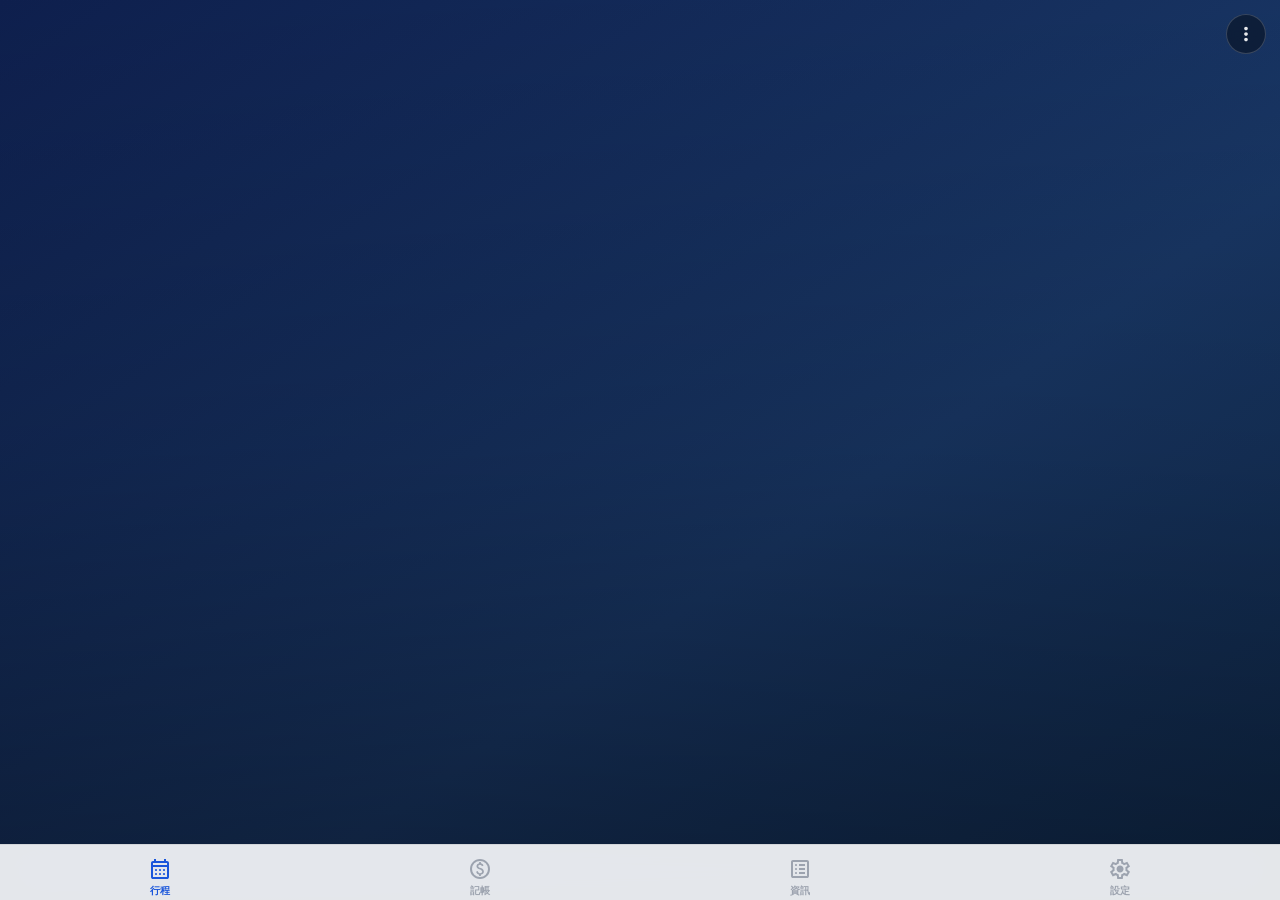
==== commit 077d6b02: "Add files via upload" ====
--- a/preview.html
+++ b/preview.html
@@ -6,7 +6,9 @@
   <meta name="apple-mobile-web-app-capable" content="yes">
   <meta name="apple-mobile-web-app-status-bar-style" content="black-translucent">
   <meta name="apple-mobile-web-app-title" content="旅遊誌">
-  <meta name="theme-color" content="#F8F9FA">
+  <meta name="theme-color" content="#111111">
+  <link rel="apple-touch-icon" href="icon.svg">
+  <link rel="icon" type="image/svg+xml" href="icon.svg">
   <title>旅遊誌</title>
   <style>
 /* ═══════════════════════════════════════
@@ -24,7 +26,7 @@
 
 /* ─── Design Tokens ─── */
 :root {
-  --bg: #EBEBF0;
+  --bg: #fff;
   --surface: rgba(255, 255, 255, 0.72);
   --surface-solid: #fff;
   --border: rgba(0, 0, 0, 0.08);
@@ -36,10 +38,10 @@
   --accent-light: rgba(26, 86, 219, 0.08);
   --accent-mid: rgba(26, 86, 219, 0.15);
   --danger: #EF4444;
-  --mono: 'Menlo', 'Monaco', 'Courier New', monospace;
-  --radius: 16px;
-  --radius-sm: 10px;
-  --safe-bottom: env(safe-area-inset-bottom, 20px);
+  --mono: 'SF Mono', 'SFMono-Regular', ui-monospace, 'Menlo', 'Monaco', 'Courier New', monospace;
+  --radius: 0px;
+  --radius-sm: 0px;
+  --safe-bottom: env(safe-area-inset-bottom, 0px);
   --safe-top: env(safe-area-inset-top, 0px);
 }
 
@@ -125,7 +127,7 @@
 .day-banner {
   position: relative;
   width: 100%;
-  height: 280px;
+  height: 100vw;
   background: #0f2152;
   overflow: hidden;
 }
@@ -237,7 +239,7 @@
   background: rgba(255, 255, 255, 0.45);
   transition: background 0.3s, width 0.3s;
 }
-.banner-dot.active { background: #fff; width: 14px; border-radius: 3px; }
+.banner-dot.active { background: #fff; width: 14px; border-radius: 0; }
 
 /* Day Tabs */
 .day-tabs-wrap {
@@ -261,7 +263,18 @@
   color: var(--text-tertiary);
   text-transform: uppercase;
 }
-.day-add-btn {
+.day-tabs-add-event {
+  background: none;
+  border: none;
+  font-size: 22px;
+  color: var(--accent);
+  cursor: pointer;
+  padding: 0 4px;
+  line-height: 1;
+  font-family: var(--mono);
+  transition: opacity 0.15s;
+}
+.day-tabs-add-event:active { opacity: 0.5; }
   background: none;
   border: none;
   cursor: pointer;
@@ -293,27 +306,12 @@
   bottom: 0; left: 8px; right: 8px;
   height: 2px;
   background: var(--accent);
-  border-radius: 1px;
+  border-radius: 0;
 }
 
 /* Timeline */
-.timeline-section { padding: 16px 16px 20px; }
-.add-event-btn {
-  display: inline-flex;
-  align-items: center;
-  gap: 4px;
-  background: none;
-  border: 1px solid var(--accent);
-  border-radius: 14px;
-  padding: 4px 10px;
-  color: var(--accent);
-  font-family: var(--mono);
-  font-size: 11px;
-  cursor: pointer;
-  margin-bottom: 22px;
-  transition: background 0.15s;
-}
-.add-event-btn:active { background: var(--accent-light); }
+.timeline-section { padding: 16px 16px 80px; position: relative; }
+.timeline-add-fab { display: none; }
 .timeline { position: relative; }
 .timeline-item {
   display: flex;
@@ -344,49 +342,56 @@
   margin-top: 4px;
 }
 .timeline-item:last-child .timeline-line { display: none; }
-.timeline-right { flex: 1; padding-bottom: 24px; }
+.timeline-right { flex: 1; padding-bottom: 24px; min-width: 0; }
+.timeline-time-row {
+  display: flex;
+  align-items: center;
+  justify-content: space-between;
+  margin-bottom: 3px;
+}
 .timeline-time {
-  font-size: 16px;
+  font-size: 15px;
   font-weight: 700;
   color: var(--accent);
   letter-spacing: 0.02em;
   line-height: 1;
-  display: flex;
-  align-items: center;
-  justify-content: space-between;
-}
-.timeline-actions { display: flex; gap: 4px; }
-.t-action-btn {
+}
+.t-del-btn {
   background: none;
   border: none;
   cursor: pointer;
-  padding: 4px;
-  display: flex;
-  align-items: center;
-  border-radius: 6px;
-  transition: background 0.15s;
-}
-.t-action-btn:active { background: rgba(0, 0, 0, 0.06); }
-.t-action-btn svg { width: 20px; height: 20px; display: block; }
-.t-action-btn svg path { fill: #9CA3AF; }
-.t-action-btn.del:active svg path { fill: var(--danger); }
+  font-size: 18px;
+  color: var(--text-tertiary);
+  padding: 0 2px;
+  line-height: 1;
+  opacity: 0.5;
+  transition: opacity 0.15s, color 0.15s;
+  flex-shrink: 0;
+}
+.t-del-btn:active { opacity: 1; color: var(--danger); }
 .timeline-title {
   font-size: 16px;
   font-weight: 700;
   color: var(--text-primary);
-  margin-top: 3px;
   letter-spacing: -0.2px;
-}
+  word-break: break-word;
+  white-space: pre-wrap;
+  cursor: pointer;
+  padding-right: 0;
+}
+.timeline-title:active { opacity: 0.7; }
 .timeline-note {
   font-size: 12px;
   color: var(--text-secondary);
   margin-top: 5px;
   line-height: 1.65;
   word-break: break-word;
+  white-space: pre-wrap;
+  padding-right: 40%;
 }
 .timeline-empty {
   text-align: center;
-  padding: 44px 20px;
+  padding: 60px 20px;
   color: var(--text-tertiary);
   font-size: 13px;
 }
@@ -606,34 +611,44 @@
 .info-grid {
   display: grid;
   grid-template-columns: 1fr 1fr;
-  gap: 12px;
-  padding: 20px 16px;
+  gap: 0;
+  background: transparent;
+  border: none;
+  border-radius: 0;
+  margin: 16px auto 0;
+  max-width: 360px;
+  overflow: visible;
 }
 .info-grid-btn {
-  background: #fff;
-  border: 0.5px solid var(--border);
-  border-radius: var(--radius);
-  aspect-ratio: 1;
+  background: transparent;
+  border: none;
+  aspect-ratio: unset;
   display: flex;
   flex-direction: column;
   align-items: center;
-  justify-content: center;
+  justify-content: flex-start;
   gap: 10px;
   cursor: pointer;
-  box-shadow: 0 2px 12px rgba(0,0,0,0.04);
-  transition: transform 0.12s, box-shadow 0.12s;
   font-family: var(--mono);
-  font-size: 14px;
-  font-weight: 600;
-  color: var(--text-primary);
-}
-.info-grid-btn:active { transform: scale(0.96); box-shadow: none; }
+  font-size: 13px;
+  font-weight: 500;
+  color: #1A1A1A;
+  letter-spacing: -0.2px;
+  transition: opacity 0.12s;
+  padding: 28px 16px 24px;
+}
+.info-grid-btn:active { opacity: 0.5; }
 .info-grid-icon {
-  width: 52px; height: 52px;
+  width: 75px;
+  height: 75px;
   display: flex;
   align-items: center;
   justify-content: center;
 }
+[data-theme='dark'] .info-grid-btn { color: var(--text-primary); }
+[data-theme='dark'] .info-grid-btn svg path,
+[data-theme='dark'] .info-grid-btn svg rect,
+[data-theme='dark'] .info-grid-btn svg circle { fill: var(--text-primary) !important; }
 
 /* Sub-screens */
 .screen-sub { display: none; }
@@ -658,6 +673,15 @@
 .sub-header .screen-title { padding: calc(var(--safe-top) + 10px) 0 0 !important; }
 
 .info-section { padding: 12px 16px 20px; }
+#screen-info-flight .info-section { padding: 0; }
+#screen-info-hotel .info-section { padding: 0; }
+#screen-info,
+#screen-info-flight,
+#screen-info-hotel,
+#screen-info-checklist,
+#screen-info-shopping,
+#screen-info-ticket,
+#screen-info-notes { background: #fff; }
 
 /* Checklist & Shopping */
 .checklist-add-row {
@@ -665,100 +689,71 @@
   gap: 8px;
   margin-bottom: 16px;
 }
-.checklist-group-card {
-  background: #fff;
-  border: 0.5px solid var(--border);
-  border-radius: var(--radius);
-  margin-bottom: 12px;
-  overflow: hidden;
-  box-shadow: 0 2px 12px rgba(0,0,0,0.04);
-}
-.checklist-group-header {
+/* ─── Checklist (new) ─── */
+.cl-group { margin-bottom: 40px; }
+.cl-group:first-child { margin-top: 30px; }
+.cl-group-header {
   display: flex;
   align-items: center;
   justify-content: space-between;
-  padding: 12px 8px 10px 16px;
-  border-bottom: 0.5px solid var(--border-thin);
-}
-.checklist-group-title {
-  font-size: 17px;
+  padding: 0 20px 16px;
+}
+.cl-group-title {
+  font-size: 22px;
   font-weight: 700;
+  color: var(--text-primary);
+  font-family: var(--mono);
+}
+.cl-group-add {
+  font-size: 24px;
+  font-weight: 400;
   color: var(--accent);
-  font-family: var(--mono);
-  flex: 1;
-}
-.checklist-group-add {
   background: none;
   border: none;
   cursor: pointer;
-  padding: 4px 8px;
+  padding: 0;
+  line-height: 1;
+  font-family: var(--mono);
+  transition: opacity 0.15s;
+}
+.cl-group-add:active { opacity: 0.5; }
+.cl-row {
   display: flex;
   align-items: center;
-  border-radius: 8px;
-  transition: background 0.12s;
-}
-.checklist-group-add:active { background: var(--accent-light); }
-.checklist-group-add svg path { fill: var(--accent); }
-.check-row {
-  display: flex;
-  align-items: center;
-  gap: 12px;
-  padding: 13px 12px 13px 16px;
-  border-bottom: 0.5px solid var(--border-thin);
+  gap: 14px;
+  padding: 8px 20px;
   cursor: pointer;
-  transition: background 0.1s;
   -webkit-user-select: none;
   user-select: none;
-}
-.check-row:last-child { border-bottom: none; }
-.check-row:active { background: rgba(0,0,0,0.03); }
-.check-row.done .check-text {
-  text-decoration: line-through;
-  color: var(--text-tertiary);
-  font-weight: 400;
-}
-.check-box {
-  width: 22px; height: 22px;
-  border: 2px solid var(--border);
+  transition: background 0.1s;
+}
+.cl-row:active { background: rgba(0,0,0,0.03); }
+.cl-circle {
+  width: 24px; height: 24px;
+  border: 1.5px solid #C0C0C0;
   border-radius: 50%;
-  background: none;
-  display: flex;
-  align-items: center;
-  justify-content: center;
+  display: flex; align-items: center; justify-content: center;
   flex-shrink: 0;
   transition: background 0.15s, border-color 0.15s;
-  pointer-events: none;
-}
-.check-box.checked {
-  background: var(--accent);
-  border-color: var(--accent);
-}
-.check-box svg path { fill: #fff; }
-.check-text {
+}
+.cl-circle.cl-checked { background: var(--text-primary); border-color: var(--text-primary); }
+.cl-text {
   flex: 1;
-  font-size: 15px;
-  font-weight: 700;
+  font-size: 17px;
+  font-weight: 500;
   font-family: var(--mono);
   color: var(--text-primary);
-  line-height: 1.3;
-}
-.check-minus {
-  background: none;
-  border: none;
-  cursor: pointer;
-  padding: 2px;
-  display: flex;
-  align-items: center;
+}
+.cl-row.cl-done .cl-text { color: var(--text-tertiary); text-decoration: line-through; }
+.cl-del {
+  background: none; border: none; cursor: pointer;
+  font-size: 18px; color: var(--text-tertiary);
+  padding: 0; opacity: 0.5; line-height: 1;
   flex-shrink: 0;
-  opacity: 0.35;
-  transition: opacity 0.15s;
-}
-.check-minus:active { opacity: 1; }
-.check-minus svg path { fill: var(--danger); }
+}
+.cl-del:active { opacity: 1; color: var(--danger); }
 .list-empty { text-align: center; padding: 40px 0; color: var(--text-tertiary); font-size: 13px; font-family: var(--mono); }
-[data-theme='dark'] .checklist-group-card { background: var(--surface-solid); }
-[data-theme='dark'] .checklist-inline-add { background: rgba(255,255,255,0.08); }
-[data-theme='dark'] .checklist-group-card { background: var(--surface-solid); }
+
 
 .sub-header-action {
   background: none;
@@ -768,7 +763,7 @@
   display: flex;
   align-items: center;
   margin-top: calc(var(--safe-top) + 8px);
-  border-radius: 8px;
+  border-radius: 0;
   transition: background 0.12s;
 }
 .sub-header-action svg path { fill: var(--accent); }
@@ -835,7 +830,7 @@
   cursor: pointer;
   background: var(--accent-light);
   border: none;
-  border-radius: 8px;
+  border-radius: 0;
   padding: 8px 14px;
   width: 100%;
   justify-content: center;
@@ -883,51 +878,82 @@
 }
 
 /* Flight Card */
-.flight-card {
-  background: linear-gradient(140deg, #0f2152 0%, #1a3a6b 42%, #0d2847 100%);
-  border-radius: 20px;
-  padding: 22px 22px 20px;
-  margin-bottom: 12px;
-  position: relative;
-  overflow: hidden;
-  box-shadow: 0 8px 32px rgba(15, 33, 82, 0.28);
-}
-.flight-card::before {
-  content: '';
-  position: absolute;
-  top: -50px; right: -50px;
-  width: 180px; height: 180px;
-  border-radius: 50%;
-  border: 35px solid rgba(255, 255, 255, 0.03);
-}
-.flight-card-header { display: flex; align-items: center; justify-content: space-between; margin-bottom: 20px; }
-.flight-airline { font-size: 11px; color: rgba(255,255,255,0.5); letter-spacing: 0.14em; text-transform: uppercase; }
-.flight-del-btn {
-  background: rgba(255,255,255,0.08);
-  border: 0.5px solid rgba(255,255,255,0.12);
-  border-radius: 12px;
-  padding: 4px 12px;
-  color: rgba(255,255,255,0.5);
-  font-size: 11px;
+/* ─── Flight Card (new) ─── */
+.fc {
+  background: #fff;
+  border: 0.5px solid var(--border);
+  padding: 28px 32px 22px;
+  margin: 0;
+  cursor: pointer;
+  transition: opacity 0.1s;
+}
+.fc:first-child { margin-top: 30px; }
+.fc + .fc { margin-top: 10px; }
+.fc:active { opacity: 0.8; }
+.fc-top { display: flex; align-items: baseline; gap: 10px; margin-bottom: 4px; }
+.fc-airline { font-size: 13px; font-weight: 700; color: var(--text-primary); font-family: var(--mono); flex: 1; }
+.fc-no { font-size: 20px; font-weight: 900; color: var(--text-primary); font-family: var(--mono); letter-spacing: -0.5px; }
+.fc-del { background: none; border: none; font-size: 18px; color: var(--text-tertiary); cursor: pointer; padding: 0 2px; opacity: 0.5; transition: opacity 0.15s, color 0.15s; }
+.fc-del:active { opacity: 1; color: var(--danger); }
+.fc-divider { height: 0.5px; background: var(--border); margin: 12px 0; }
+.fc-dates { display: flex; justify-content: space-between; font-size: 13px; color: var(--text-secondary); font-family: var(--mono); margin-bottom: 4px; }
+.fc-route { display: flex; align-items: center; gap: 8px; margin-bottom: 8px; }
+.fc-city-time { font-size: 42px; font-weight: 500; color: var(--accent); font-family: var(--mono); letter-spacing: -2px; line-height: 1; flex-shrink: 0; }
+.fc-right { text-align: right; margin-left: auto; }
+.fc-mid { flex: 1; display: flex; flex-direction: column; align-items: center; gap: 4px; }
+.fc-duration { font-size: 11px; color: var(--text-tertiary); font-family: var(--mono); }
+.fc-line { display: flex; align-items: center; width: 100%; gap: 3px; }
+.fc-line-bar { flex: 1; height: 1px; background: var(--accent); }
+.fc-line svg path { fill: var(--accent); }
+.fc-airports { display: flex; justify-content: space-between; }
+.fc-airport-wrap { display: flex; flex-direction: column; gap: 1px; }
+.fc-airport-right { text-align: right; align-items: flex-end; }
+.fc-code { font-size: 14px; font-weight: 700; font-family: var(--mono); color: var(--text-primary); }
+.fc-aname { font-size: 12px; color: var(--text-secondary); font-family: var(--mono); }
+.fc-terminal { font-size: 12px; font-weight: 700; color: var(--text-primary); font-family: var(--mono); }
+.fc-bottom { display: flex; justify-content: space-between; }
+.fc-detail { display: flex; flex-direction: column; gap: 2px; }
+.fc-detail:last-child { align-items: flex-end; }
+.fc-detail-label { font-size: 11px; color: var(--text-tertiary); font-family: var(--mono); letter-spacing: 0.04em; }
+.fc-detail-val { font-size: 22px; font-weight: 900; color: var(--text-primary); font-family: var(--mono); }
+[data-theme='dark'] .fc { background: var(--surface-solid); }
+
+/* ─── Flight Sheet Form (screenshot layout) ─── */
+.fsheet-row {
+  display: flex;
+  align-items: baseline;
+  justify-content: space-between;
+  padding: 15px 20px;
+  border-bottom: 0.5px solid var(--border-thin);
+}
+.fsheet-label {
+  font-size: 13px;
+  color: var(--text-tertiary);
   font-family: var(--mono);
-  cursor: pointer;
-  letter-spacing: 0.05em;
-}
-.flight-route { display: flex; align-items: center; margin-bottom: 18px; }
-.flight-city { text-align: center; flex-shrink: 0; }
-.flight-time { font-size: 34px; font-weight: 700; color: #fff; letter-spacing: -1px; line-height: 1; }
-.flight-code { font-size: 13px; color: rgba(255,255,255,0.5); letter-spacing: 0.08em; margin-top: 4px; }
-.flight-date-small { font-size: 11px; color: rgba(255,255,255,0.38); margin-top: 3px; }
-.flight-mid { flex: 1; display: flex; flex-direction: column; align-items: center; padding: 0 10px; }
-.flight-duration { font-size: 11px; color: rgba(255,255,255,0.38); margin-bottom: 7px; }
-.flight-line-wrap { display: flex; align-items: center; width: 100%; }
-.flight-line-dot { width: 5px; height: 5px; border-radius: 50%; background: rgba(255,255,255,0.25); flex-shrink: 0; }
-.flight-line { flex: 1; height: 1px; background: rgba(255,255,255,0.18); }
-.flight-plane { font-size: 14px; padding: 0 4px; }
-.flight-details { border-top: 0.5px solid rgba(255,255,255,0.1); padding-top: 14px; display: flex; gap: 22px; }
-.flight-detail-item { display: flex; flex-direction: column; gap: 3px; }
-.flight-detail-label { font-size: 10px; color: rgba(255,255,255,0.3); letter-spacing: 0.1em; text-transform: uppercase; }
-.flight-detail-val { font-size: 13px; color: rgba(255,255,255,0.82); font-weight: 600; }
+  flex-shrink: 0;
+  width: 120px;
+}
+.fsheet-input {
+  background: none;
+  border: none;
+  outline: none;
+  font-family: var(--mono);
+  font-size: 20px;
+  font-weight: 700;
+  color: var(--text-primary);
+  text-align: right;
+  flex: 1;
+  min-width: 0;
+  min-height: 48px;
+  cursor: text;
+  -webkit-user-select: text;
+  user-select: text;
+  padding: 4px 0;
+  box-sizing: border-box;
+  -webkit-appearance: none;
+  appearance: none;
+}
+.fsheet-input::placeholder { color: var(--text-tertiary); font-weight: 400; font-size: 16px; }
 
 /* Editable fields */
 .editable {
@@ -953,7 +979,7 @@
 .hotel-card {
   background: #fff;
   border: 0.5px solid rgba(0,0,0,0.1);
-  border-radius: 20px;
+  border-radius: 0;
   padding: 20px 20px 18px;
   margin-bottom: 12px;
   box-shadow: 0 2px 16px rgba(0,0,0,0.05);
@@ -970,11 +996,11 @@
 }
 .hotel-preview-header { display: flex; justify-content: space-between; align-items: flex-start; margin-bottom: 8px; }
 .hotel-preview-dates { font-size: 13px; color: rgba(255,255,255,0.7); font-family: var(--mono); }
-.hotel-preview-nights { font-size: 12px; font-weight: 700; background: rgba(255,255,255,0.15); padding: 3px 10px; border-radius: 20px; font-family: var(--mono); }
+.hotel-preview-nights { font-size: 12px; font-weight: 700; background: rgba(255,255,255,0.15); padding: 3px 10px; border-radius: 0; font-family: var(--mono); }
 .hotel-preview-name { font-size: 20px; font-weight: 700; letter-spacing: -0.5px; margin-bottom: 4px; }
 .hotel-preview-sub { font-size: 12px; color: rgba(255,255,255,0.6); margin-bottom: 8px; }
 .hotel-preview-meta { display: flex; gap: 6px; flex-wrap: wrap; }
-.hp-meta-tag { font-size: 11px; background: rgba(255,255,255,0.15); border-radius: 20px; padding: 3px 10px; font-family: var(--mono); }
+.hp-meta-tag { font-size: 11px; background: rgba(255,255,255,0.15); border-radius: 0; padding: 3px 10px; font-family: var(--mono); }
 
 .hotel-sheet-form { padding: 8px 16px 16px; display: flex; flex-direction: column; gap: 14px; }
 .hotel-field-group { display: flex; flex-direction: column; gap: 6px; }
@@ -994,33 +1020,54 @@
 .hotel-breakfast-toggle-row { display: flex; align-items: center; gap: 8px; margin-top: 4px; }
 .hotel-toggle-label { font-size: 13px; color: var(--text-secondary); font-family: var(--mono); }
 
-/* Hotel Cards (new) */
-.hotel-card {
+/* Hotel Card v2 */
+.hotel-card2 {
   background: #fff;
-  border: 0.5px solid var(--border);
-  border-radius: var(--radius);
-  padding: 18px 18px 14px;
-  margin-bottom: 12px;
-  box-shadow: 0 2px 12px rgba(0,0,0,0.04);
+  border-bottom: 0.5px solid var(--border);
+  padding: 22px 32px 18px;
+  margin: 0;
   cursor: pointer;
-  transition: transform 0.1s;
-}
-.hotel-card:active { transform: scale(0.99); }
-.hotel-card-header2 { display: flex; justify-content: space-between; align-items: center; margin-bottom: 8px; }
-.hotel-dates-large2 { font-size: 14px; font-weight: 700; color: var(--text-primary); font-family: var(--mono); }
-.hotel-nights-pill { font-size: 12px; font-weight: 600; background: var(--accent-light); color: var(--accent); padding: 3px 10px; border-radius: 20px; font-family: var(--mono); flex-shrink: 0; }
-.hotel-name2 { font-size: 22px; font-weight: 700; letter-spacing: -0.5px; margin-bottom: 4px; font-family: var(--mono); }
-.hotel-addr2 { font-size: 13px; color: var(--accent); margin-bottom: 8px; font-family: var(--mono); }
-.hotel-meta2 { display: flex; gap: 6px; flex-wrap: wrap; margin-bottom: 4px; }
-.hotel-meta2-tag { font-size: 12px; padding: 3px 10px; border-radius: 20px; border: 0.5px solid var(--border); color: var(--text-secondary); font-family: var(--mono); background: #F9FAFB; }
-.hotel-meta2-tag.breakfast { background: #FFF7ED; border-color: #FED7AA; color: #C2410C; }
-.hotel-price2 { display: flex; align-items: center; border-top: 0.5px solid var(--border-thin); padding-top: 10px; margin-top: 8px; gap: 6px; }
-.hotel-price2-label { font-size: 11px; color: var(--text-tertiary); font-family: var(--mono); }
-.hotel-price2-val { font-size: 18px; font-weight: 700; color: var(--accent); font-family: var(--mono); margin-left: auto; }
-.hotel-del-fab { background: none; border: none; cursor: pointer; display: flex; opacity: 0.35; transition: opacity 0.15s; padding: 2px; }
-.hotel-del-fab:active { opacity: 1; }
-.hotel-del-fab svg path { fill: var(--danger); }
-[data-theme='dark'] .hotel-card { background: var(--surface-solid); }
+  transition: opacity 0.1s;
+}
+.hotel-card2 + .hotel-card2 { margin-top: 10px; }
+.hotel-card2:first-child { margin-top: 30px; }
+.hotel-card2:active { opacity: 0.8; }
+.hotel2-header { display: flex; align-items: center; justify-content: space-between; margin-bottom: 10px; }
+.hotel2-dates { font-size: 14px; font-weight: 600; color: var(--text-secondary); font-family: var(--mono); flex: 1; }
+.hotel2-right { display: flex; align-items: center; gap: 8px; }
+.hotel2-nights {
+  font-size: 12px; font-weight: 700;
+  background: var(--accent-light); color: var(--accent);
+  padding: 4px 12px; border-radius: 0; font-family: var(--mono);
+}
+.hotel2-del {
+  width: 28px; height: 28px; border-radius: 50%;
+  background: rgba(0,0,0,0.06); border: none; cursor: pointer;
+  display: flex; align-items: center; justify-content: center;
+  transition: background 0.12s;
+}
+.hotel2-del:active { background: rgba(239,68,68,0.12); }
+.hotel2-del svg path { fill: var(--text-tertiary); }
+.hotel2-name { font-size: 24px; font-weight: 700; letter-spacing: -0.5px; margin-bottom: 8px; font-family: var(--mono); }
+.hotel2-addr {
+  display: flex; align-items: center; gap: 5px;
+  font-size: 13px; color: var(--accent); font-family: var(--mono);
+  margin-bottom: 10px; cursor: pointer;
+}
+.hotel2-addr svg path { fill: var(--accent); }
+.hotel2-ref { margin-bottom: 10px; }
+.hotel2-ref-label { font-size: 11px; color: var(--text-tertiary); font-family: var(--mono); letter-spacing: 0.06em; display: block; margin-bottom: 2px; }
+.hotel2-ref-val { font-size: 16px; font-weight: 700; font-family: var(--mono); color: var(--text-primary); letter-spacing: 0.02em; }
+.hotel2-tags { margin-bottom: 8px; }
+.hotel2-tag-breakfast { font-size: 12px; padding: 4px 12px; border-radius: 0; background: #FFF7ED; border: 0.5px solid #FED7AA; color: #C2410C; font-family: var(--mono); }
+.hotel2-price-row { display: flex; align-items: center; border-top: 0.5px solid var(--border-thin); padding-top: 12px; margin-top: 6px; }
+.hotel2-price-label { font-size: 12px; color: var(--text-tertiary); font-family: var(--mono); }
+.hotel2-price-val { font-size: 20px; font-weight: 700; color: var(--accent); font-family: var(--mono); letter-spacing: -0.5px; margin-left: auto; }
+/* Sheet price+breakfast layout */
+.hotel-price-breakfast-row { flex-direction: row !important; gap: 14px; align-items: flex-end; }
+.hotel-price-col { flex: 1; min-width: 0; }
+.hotel-breakfast-col { display: flex; flex-direction: column; gap: 6px; flex-shrink: 0; }
+[data-theme='dark'] .hotel-card2 { background: var(--surface-solid); }
   display: flex;
   align-items: center;
   gap: 0;
@@ -1035,7 +1082,7 @@
 .hotel-time-divider { width: 0.5px; height: 32px; background: var(--border); margin: 0 14px; }
 .hotel-breakfast-toggle { display: flex; flex-direction: column; gap: 4px; align-items: center; cursor: pointer; }
 .hotel-toggle {
-  width: 38px; height: 22px; border-radius: 11px;
+  width: 38px; height: 22px; border-radius: 0;
   background: #D1D5DB; position: relative; transition: background 0.2s;
 }
 .hotel-toggle.on { background: var(--accent); }
@@ -1058,7 +1105,7 @@
 .hotel-footer-row { display: flex; align-items: flex-start; justify-content: space-between; gap: 8px; }
 .hotel-icon-row { display: flex; gap: 6px; flex-shrink: 0; align-items: center; }
 .hotel-icon-btn {
-  background: #F3F4F6; border: none; border-radius: 8px;
+  background: #F3F4F6; border: none; border-radius: 0;
   width: 32px; height: 32px; display: flex; align-items: center; justify-content: center;
   cursor: pointer; transition: background 0.12s;
 }
@@ -1081,7 +1128,7 @@
 .hotel-dates { font-size: 12px; color: var(--text-secondary); }
 .hotel-nights-badge {
   background: #F3F4F6;
-  border-radius: 10px;
+  border-radius: 0;
   padding: 3px 10px;
   font-size: 12px;
   font-weight: 600;
@@ -1095,7 +1142,7 @@
 .hotel-tag {
   font-size: 12px;
   padding: 4px 12px;
-  border-radius: 20px;
+  border-radius: 0;
   border: 0.5px solid rgba(0,0,0,0.12);
   color: var(--text-secondary);
   background: #F9FAFB;
@@ -1130,14 +1177,14 @@
   max-height: 92vh;
   background: rgba(248,249,250,0.98);
   backdrop-filter: blur(30px) saturate(180%);
-  border-radius: 22px 22px 0 0;
+  border-radius: 0;
   padding: 0 0 calc(20px + var(--safe-bottom));
   transform: translateY(100%);
   transition: transform 0.32s cubic-bezier(0.4,0,0.2,1);
   overflow-y: auto;
 }
 .modal-overlay.open .modal-sheet { transform: translateY(0); }
-.modal-handle { width: 36px; height: 4px; border-radius: 2px; background: rgba(0,0,0,0.14); margin: 10px auto 0; }
+.modal-handle { width: 36px; height: 4px; border-radius: 0; background: rgba(0,0,0,0.14); margin: 10px auto 0; }
 .modal-title { font-size: 17px; font-weight: 700; text-align: center; padding: 14px 20px 0; letter-spacing: -0.3px; }
 .modal-body { padding: 16px 20px; }
 .modal-label {
@@ -1194,7 +1241,7 @@
 }
 .modal-btn:active { opacity: 0.75; }
 .modal-btn-cancel { background: rgba(0,0,0,0.07); color: var(--text-secondary); }
-.modal-btn-save { background: var(--accent); color: #fff; }
+.modal-btn-save { background: #000; color: #fff; }
 /* ─── Photo Grid ─── */
 .photo-grid {
   display: grid;
@@ -1264,7 +1311,7 @@
 .confirm-box {
   background: rgba(248,249,250,0.98);
   backdrop-filter: blur(30px);
-  border-radius: 18px;
+  border-radius: 0;
   padding: 24px 24px 16px;
   width: min(320px, calc(100vw - 48px));
   transform: scale(0.94);
@@ -1310,7 +1357,7 @@
   width: 100%;
   background: rgba(248,249,250,0.98);
   backdrop-filter: blur(30px) saturate(180%);
-  border-radius: 22px 22px 0 0;
+  border-radius: 0;
   padding: 0 0 calc(12px + var(--safe-bottom));
   transform: translateY(100%);
   transition: transform 0.32s cubic-bezier(0.4,0,0.2,1);
@@ -1371,9 +1418,37 @@
   border-radius: var(--radius);
   margin-bottom: 12px;
 }
-.shop-thumb-sm { width: 32px; height: 32px; border-radius: 6px; background-size: cover; background-position: center; flex-shrink: 0; }
+.shop-thumb-sm { width: 32px; height: 32px; border-radius: 0; background-size: cover; background-position: center; flex-shrink: 0; }
 .shop-name-done { flex: 1; font-size: 14px; font-family: var(--mono); text-decoration: line-through; color: var(--text-secondary); }
-.shop-card-body { display: flex; align-items: stretch; min-height: 208px; }
+/* ─── Shopping List Cards (new) ─── */
+.sl-card { display: flex; border-bottom: 0.5px solid var(--border-thin); min-height: 200px; cursor: pointer; transition: opacity 0.15s; }
+.sl-card:first-child { margin-top: 30px; }
+.sl-card.sl-done { opacity: 0.45; }
+.sl-addr { color: var(--accent) !important; cursor: pointer; }
+.sl-img-col { width: 46%; flex-shrink: 0; overflow: hidden; position: relative; background: #F3F4F6; }
+.sl-img { width: 100%; height: 100%; object-fit: cover; display: block; }
+.sl-img-empty { width: 100%; height: 100%; min-height: 200px; background: #F3F4F6; }
+.sl-content { flex: 1; padding: 16px 16px 14px; display: flex; flex-direction: column; gap: 4px; position: relative; min-width: 0; }
+.sl-del { position: absolute; top: 10px; right: 10px; background: none; border: none; font-size: 20px; color: var(--text-tertiary); cursor: pointer; line-height: 1; padding: 0; }
+.sl-name { font-size: 15px; font-weight: 700; color: var(--text-primary); font-family: var(--mono); word-break: break-word; padding-right: 24px; }
+.sl-subname { font-size: 13px; font-weight: 700; color: var(--text-primary); font-family: var(--mono); letter-spacing: 0.03em; word-break: break-word; }
+.sl-meta { font-size: 12px; color: var(--text-secondary); font-family: var(--mono); line-height: 1.5; margin-top: 4px; word-break: break-word; }
+.sl-hours { font-size: 13px; font-weight: 700; color: var(--text-primary); font-family: var(--mono); margin-top: 4px; }
+.sl-link { font-size: 11px; color: var(--text-tertiary); font-family: var(--mono); margin-top: 4px; word-break: break-all; cursor: pointer; }
+.sl-bottom { display: flex; align-items: center; justify-content: space-between; margin-top: auto; padding-top: 10px; }
+.sl-qty-row { display: flex; align-items: center; gap: 0; border: 1px solid var(--border); }
+.sl-qty-btn { background: none; border: none; width: 36px; height: 36px; font-size: 18px; cursor: pointer; font-family: var(--mono); color: var(--text-primary); display: flex; align-items: center; justify-content: center; }
+.sl-qty { font-size: 18px; font-weight: 700; font-family: var(--mono); width: 36px; text-align: center; }
+.sl-check { background: none; border: none; cursor: pointer; padding: 0; display: flex; }
+.sl-check svg path { fill: var(--text-tertiary); }
+.sl-check.sl-checked svg path { fill: var(--text-primary); }
+/* photo preview in sheet */
+.sf-photo-preview {
+  width: 64px; height: 64px; background: #F3F4F6;
+  display: flex; align-items: center; justify-content: center;
+  flex-shrink: 0; background-size: cover; background-position: center;
+}
+.sf-photo-plus { font-size: 24px; color: var(--text-tertiary); }
 .shop-img-col {
   width: 143px;
   flex-shrink: 0;
@@ -1423,14 +1498,14 @@
 .shop-card-footer { display: flex; align-items: center; justify-content: space-between; margin-top: 2px; }
 .shop-icon-btns { display: flex; gap: 6px; }
 .shop-meta-icon-btn {
-  background: #F3F4F6; border: none; border-radius: 8px;
+  background: #F3F4F6; border: none; border-radius: 0;
   width: 30px; height: 30px; display: flex; align-items: center; justify-content: center;
   cursor: pointer; transition: background 0.12s;
 }
 .shop-meta-icon-btn:active { background: var(--accent-light); }
 .shop-meta-icon-btn svg path { fill: var(--text-tertiary); }
 .shop-buy-btn {
-  background: none; border: 1.5px solid var(--border); border-radius: 20px;
+  background: none; border: 1.5px solid var(--border); border-radius: 0;
   padding: 4px 12px; font-family: var(--mono); font-size: 12px; font-weight: 600;
   color: var(--text-secondary); cursor: pointer; white-space: nowrap; transition: all 0.15s;
 }
@@ -1600,6 +1675,50 @@
 }
 .settings-theme-icon { font-size: 16px; }
 
+/* ─── Settings Screen (new) ─── */
+#screen-settings { background: #fff; }
+.set-body { padding: 20px 20px 80px; }
+.set-section { border-bottom: 0.5px solid var(--border-thin); margin-bottom: 32px; padding-bottom: 8px; }
+.set-section-label { font-size: 12px; color: var(--text-tertiary); font-family: var(--mono); margin-bottom: 4px; }
+.set-field { padding: 12px 0 16px; border-bottom: 0.5px solid var(--border-thin); position: relative; }
+.set-field:last-child { border-bottom: none; }
+.set-field-label { font-size: 12px; color: var(--text-tertiary); font-family: var(--mono); display: block; margin-bottom: 6px; }
+.set-field-val {
+  font-size: 28px; font-weight: 700; color: var(--text-primary);
+  font-family: var(--mono); letter-spacing: -0.5px;
+  background: none; border: none; outline: none;
+  width: 100%; display: block; padding: 0;
+  -webkit-appearance: none;
+}
+.set-field-val::placeholder { color: var(--text-tertiary); font-weight: 400; }
+.set-field-row { display: flex; align-items: center; justify-content: space-between; cursor: pointer; }
+.set-field-select .set-field-val { cursor: pointer; pointer-events: none; }
+.set-currency-dropdown {
+  display: none; position: absolute; left: 0; right: 0;
+  background: #fff; z-index: 100; border-top: 0.5px solid var(--border);
+  box-shadow: 0 8px 24px rgba(0,0,0,0.1);
+}
+.set-currency-dropdown.open { display: block; }
+.set-currency-select {
+  width: 100%; border: none; outline: none;
+  font-family: var(--mono); font-size: 22px; font-weight: 700;
+  color: var(--text-primary); background: #fff;
+  padding: 0; cursor: pointer;
+}
+.set-currency-select option { padding: 10px 16px; font-size: 18px; }
+.set-action {
+  display: flex; align-items: center; justify-content: space-between;
+  padding: 14px 0; border-bottom: 0.5px solid var(--border-thin); cursor: pointer;
+}
+.set-action:last-child { border-bottom: none; }
+.set-action-title { font-size: 26px; font-weight: 700; font-family: var(--mono); color: var(--text-primary); }
+.set-tag-chip {
+  font-size: 22px; font-weight: 300; color: var(--text-tertiary);
+  font-family: var(--mono); cursor: pointer; transition: color 0.15s, font-weight 0.15s;
+}
+.set-tag-chip.active { color: var(--text-primary); font-weight: 700; }
+[data-theme='dark'] #screen-settings { background: var(--bg); }
+
 /* ─── Animations ─── */
 @keyframes fadeInUp {
   from { opacity: 0; transform: translateY(8px); }
@@ -1618,7 +1737,7 @@
   font-family: var(--mono);
   font-size: 13px;
   padding: 9px 18px;
-  border-radius: 20px;
+  border-radius: 0;
   white-space: nowrap;
   opacity: 0;
   pointer-events: none;
@@ -1637,7 +1756,7 @@
 }
 .day-tab:active {
   background: var(--accent-light);
-  border-radius: 8px;
+  border-radius: 0;
 }
 
 </style>
@@ -1654,14 +1773,13 @@
     <div class="day-tabs-wrap">
       <div class="day-tabs-header">
         <span class="day-tabs-label">DAY</span>
-        <button class="day-add-btn" onclick="addDay()">＋</button>
+        <button class="day-tabs-add-event" onclick="openEventModal()">＋</button>
       </div>
       <div class="day-tabs" id="day-tabs"></div>
     </div>
 
     <!-- Timeline -->
     <div class="timeline-section">
-      <button class="add-event-btn" onclick="openEventModal()">＋ 新增行程</button>
       <div class="timeline" id="timeline-list"></div>
     </div>
   </div>
@@ -1723,42 +1841,42 @@
         <div class="screen-title">旅遊資訊</div>
       </div>
     </div>
-    <div class="info-grid">
+        <div class="info-grid">
       <button class="info-grid-btn" onclick="openInfoSub('flight')">
-        <div class="info-grid-icon" style="background:none">
-          <svg xmlns="http://www.w3.org/2000/svg" height="44px" viewBox="0 -960 960 960" width="44px" fill="#1A56DB"><path d="M280-80v-100l120-84v-144L80-280v-120l320-224v-176q0-33 23.5-56.5T480-880q33 0 56.5 23.5T560-800v176l320 224v120L560-408v144l120 84v100l-200-60-200 60Z"/></svg>
-        </div>
-        <span>機票</span>
+        <div class="info-grid-icon">
+          <svg xmlns="http://www.w3.org/2000/svg" height="75px" viewBox="0 -960 960 960" width="75px" fill="#1A1A1A"><path d="m378-132-19-20 139-139 20 19-140 140Zm189 0-20-20 120-120 20 20-120 120ZM152-546l-20-19 121-121 20 19-121 121Zm0 188-20-19 140-140 20 19-140 140Zm595-29-89-224-108 108 18 89-14 13-55-98-98-55 13-13 89 17 108-107-224-90 21-20 271 43 94-94q5-5 10.5-7.5T796-828q6 0 12 2.5t11 7.5q5 5 7 10.5t2 11.5q0 6-2.5 12.5T818-772l-94 94 43 270-20 21Z"/></svg>
+        </div>
+        <span>Flight ticket</span>
       </button>
       <button class="info-grid-btn" onclick="openInfoSub('hotel')">
-        <div class="info-grid-icon" style="background:none">
-          <svg xmlns="http://www.w3.org/2000/svg" height="44px" viewBox="0 -960 960 960" width="44px" fill="#4B5563"><path d="M40-200v-600h80v400h320v-320h320q66 0 113 47t47 113v360h-80v-120H120v120H40Zm155-275q-35-35-35-85t35-85q35-35 85-35t85 35q35 35 35 85t-35 85q-35 35-85 35t-85-35Zm325 75h320v-160q0-33-23.5-56.5T760-640H520v240ZM308.5-531.5Q320-543 320-560t-11.5-28.5Q297-600 280-600t-28.5 11.5Q240-577 240-560t11.5 28.5Q263-520 280-520t28.5-11.5ZM280-560Zm240-80v240-240Z"/></svg>
-        </div>
-        <span>住宿</span>
+        <div class="info-grid-icon">
+          <svg xmlns="http://www.w3.org/2000/svg" height="75px" viewBox="0 -960 960 960" width="75px" fill="#1A1A1A"><path d="M92-252v-496h28v348h346v-268h294q44.55 0 76.28 31.72Q868-604.55 868-560v308h-28v-120H120v120H92Zm135.5-255.62q-21.5-21.62-21.5-52.5t21.62-52.38q21.62-21.5 52.5-21.5t52.38 21.62q21.5 21.62 21.5 52.5t-21.62 52.38q-21.62 21.5-52.5 21.5t-52.38-21.62ZM494-400h346v-160q0-33-23.5-56.5T760-640H494v240ZM312.5-527.5Q326-541 326-560t-13.5-32.5Q299-606 280-606t-32.5 13.5Q234-579 234-560t13.5 32.5Q261-514 280-514t32.5-13.5ZM280-560Zm214-80v240-240Z"/></svg>
+        </div>
+        <span>Hotel</span>
+      </button>
+      <button class="info-grid-btn" onclick="openInfoSub('shopping')">
+        <div class="info-grid-icon">
+          <svg xmlns="http://www.w3.org/2000/svg" height="75px" viewBox="0 -960 960 960" width="75px" fill="#1A1A1A"><path d="M272-132q-26 0-43-17t-17-43v-416q0-26 17-43t43-17h74v-26q0-56 39-95t95-39q56 0 95 39t39 95v26h74q26 0 43 17t17 43v416q0 26-17 43t-43 17H272Zm0-28h416q12 0 22-10t10-22v-416q0-12-10-22t-22-10h-74v106q0 6-4 10t-10 4q-6 0-10-4t-4-10v-106H374v106q0 6-4 10t-10 4q-6 0-10-4t-4-10v-106h-74q-12 0-22 10t-10 22v416q0 12 10 22t22 10Zm102-508h212v-26q0-45-30.5-75.5T480-800q-45 0-75.5 30.5T374-694v26ZM240-160v-480 480Z"/></svg>
+        </div>
+        <span>Shopping list</span>
+      </button>
+      <button class="info-grid-btn" onclick="openInfoSub('ticket')">
+        <div class="info-grid-icon">
+          <svg xmlns="http://www.w3.org/2000/svg" height="75px" viewBox="0 -960 960 960" width="75px" fill="#1A1A1A"><path d="m406-372 74-58 72 56-28-90 78-60h-92l-30-92-30 92h-92l76 60-28 92ZM192-212q-25 0-42.5-17.5T132-272v-69q0-8 3.5-15t10.5-11q30-19 48-48t18-65q0-36-18-65t-48-48q-7-4-10.5-11t-3.5-15v-69q0-25 17.5-42.5T192-748h576q25 0 42.5 17.5T828-688v69q0 8-3.5 15T814-593q-30 19-48 48t-18 65q0 36 18 65t48 48q7 4 10.5 11t3.5 15v69q0 25-17.5 42.5T768-212H192Zm0-28h576q14 0 23-9t9-23v-70q-37-22-58.5-58.5T720-480q0-43 21.5-79.5T800-618v-70q0-14-9-23t-23-9H192q-14 0-23 9t-9 23v70q37 22 58.5 58.5T240-480q0 43-21.5 79.5T160-342v70q0 14 9 23t23 9Zm288-240Z"/></svg>
+        </div>
+        <span>Tickets</span>
       </button>
       <button class="info-grid-btn" onclick="openInfoSub('checklist')">
-        <div class="info-grid-icon" style="background:none">
-          <svg xmlns="http://www.w3.org/2000/svg" height="44px" viewBox="0 -960 960 960" width="44px" fill="#0D9488"><path d="M200-200v-560 454-85 191Zm0 80q-33 0-56.5-23.5T120-200v-560q0-33 23.5-56.5T200-840h560q33 0 56.5 23.5T840-760v320h-80v-320H200v560h280v80H200Zm494 40L552-222l57-56 85 85 170-170 56 57L694-80ZM348.5-451.5Q360-463 360-480t-11.5-28.5Q337-520 320-520t-28.5 11.5Q280-497 280-480t11.5 28.5Q303-440 320-440t28.5-11.5Zm0-160Q360-623 360-640t-11.5-28.5Q337-680 320-680t-28.5 11.5Q280-657 280-640t11.5 28.5Q303-600 320-600t28.5-11.5ZM440-440h240v-80H440v80Zm0-160h240v-80H440v80Z"/></svg>
-        </div>
-        <span>點檢表</span>
-      </button>
-      <button class="info-grid-btn" onclick="openInfoSub('shopping')">
-        <div class="info-grid-icon" style="background:none">
-          <svg xmlns="http://www.w3.org/2000/svg" height="44px" viewBox="0 -960 960 960" width="44px" fill="#E05252"><path d="M240-80q-50 0-85-35t-35-85v-120h120v-560l60 60 60-60 60 60 60-60 60 60 60-60 60 60 60-60 60 60 60-60v680q0 50-35 85t-85 35H240Zm480-80q17 0 28.5-11.5T760-200v-560H320v440h360v120q0 17 11.5 28.5T720-160ZM360-600v-80h240v80H360Zm0 120v-80h240v80H360Zm320-120q-17 0-28.5-11.5T640-640q0-17 11.5-28.5T680-680q17 0 28.5 11.5T720-640q0 17-11.5 28.5T680-600Zm0 120q-17 0-28.5-11.5T640-520q0-17 11.5-28.5T680-560q17 0 28.5 11.5T720-520q0 17-11.5 28.5T680-480ZM240-160h360v-80H200v40q0 17 11.5 28.5T240-160Zm-40 0v-80 80Z"/></svg>
-        </div>
-        <span>購物清單</span>
-      </button>
-      <button class="info-grid-btn" onclick="openInfoSub('ticket')">
-        <div class="info-grid-icon" style="background:none">
-          <svg xmlns="http://www.w3.org/2000/svg" height="44px" viewBox="0 -960 960 960" width="44px" fill="#D97706"><path d="m368-320 112-84 110 84-42-136 112-88H524l-44-136-44 136H300l110 88-42 136ZM160-160q-33 0-56.5-23.5T80-240v-135q0-11 7-19t18-10q24-8 39.5-29t15.5-47q0-26-15.5-47T105-556q-11-2-18-10t-7-19v-135q0-33 23.5-56.5T160-800h640q33 0 56.5 23.5T880-720v135q0 11-7 19t-18 10q-24 8-39.5 29T800-480q0 26 15.5 47t39.5 29q11 2 18 10t7 19v135q0 33-23.5 56.5T800-160H160Zm0-80h640v-102q-37-22-58.5-58.5T720-480q0-43 21.5-79.5T800-618v-102H160v102q37 22 58.5 58.5T240-480q0 43-21.5 79.5T160-342v102Zm320-240Z"/></svg>
-        </div>
-        <span>票券</span>
+        <div class="info-grid-icon">
+          <svg xmlns="http://www.w3.org/2000/svg" height="75px" viewBox="0 -960 960 960" width="75px" fill="#1A1A1A"><path d="M200-200v-560 448-80 192Zm32 28q-26 0-43-17t-17-43v-496q0-26 17-43t43-17h496q26 0 43 17t17 43v318h-28v-318q0-12-10-22t-22-10H232q-12 0-22 10t-10 22v496q0 12 10 22t22 10h246v28H232Zm457 40-100-99 20-20 80 80 160-160 20 20-180 179ZM346-460q8-8 8-20t-8-20q-8-8-20-8t-20 8q-8 8-8 20t8 20q8 8 20 8t20-8Zm0-148q8-8 8-20t-8-20q-8-8-20-8t-20 8q-8 8-8 20t8 20q8 8 20 8t20-8Zm104 142h208v-28H450v28Zm0-148h208v-28H450v28Z"/></svg>
+        </div>
+        <span>Checklist</span>
       </button>
       <button class="info-grid-btn" onclick="openInfoSub('notes')">
-        <div class="info-grid-icon" style="background:none">
-          <svg xmlns="http://www.w3.org/2000/svg" height="44px" viewBox="0 -960 960 960" width="44px" fill="#65A30D"><path d="M160-400v-80h280v80H160Zm0-160v-80h440v80H160Zm0-160v-80h440v80H160Zm360 560v-123l221-220q9-9 20-13t22-4q12 0 23 4.5t20 13.5l37 37q8 9 12.5 20t4.5 22q0 11-4 22.5T863-380L643-160H520Zm300-263-37-37 37 37ZM580-220h38l121-122-18-19-19-18-122 121v38Zm141-141-19-18 37 37-18-19Z"/></svg>
-        </div>
-        <span>筆記</span>
+        <div class="info-grid-icon">
+          <svg xmlns="http://www.w3.org/2000/svg" height="75px" viewBox="0 -960 960 960" width="75px" fill="#1A1A1A"><path d="M332-192v-376q0-25 17.5-42.5T392-628h376q25 0 42.5 17.5T828-568v266L658-132H392q-25 0-42.5-17.5T332-192ZM133-692q-5-25 9.5-45t39.5-25l370-65q25-5 45 9.5t25 39.5l8 50h-28l-9-50q-2-11-12-17.5t-22-4.5l-372 66q-14 2-21 13t-5 25l71 401v17q-13-6-22-17.5T198-322l-65-370Zm227 124v376q0 14 9 23t23 9h248l160-160v-248q0-14-9-23t-23-9H392q-14 0-23 9t-9 23Zm220 188Zm-14 134h28v-120h120v-28H594v-120h-28v120H446v28h120v120Z"/></svg>
+        </div>
+        <span>Notes</span>
       </button>
     </div>
   </div>
@@ -1769,11 +1887,63 @@
       <button class="sub-back-btn" onclick="closeInfoSub('flight')">
         <svg xmlns="http://www.w3.org/2000/svg" height="24px" viewBox="0 -960 960 960" width="24px"><path d="m313-440 224 224-57 56-320-320 320-320 57 56-224 224h487v80H313Z"/></svg>
       </button>
-      <div class="screen-title">機票</div>
+      <div class="screen-title" style="flex:1;font-family:var(--mono)">Flight ticket</div>
+      <button class="sub-header-action" onclick="openFlightSheet()">
+        <svg xmlns="http://www.w3.org/2000/svg" height="24px" viewBox="0 -960 960 960" width="24px"><path d="M440-440H200v-80h240v-240h80v240h240v80H520v240h-80v-240Z"/></svg>
+      </button>
     </div>
     <div class="info-section">
       <div id="flight-cards"></div>
-      <button class="add-card-btn" onclick="addFlightCard()">＋ 新增機票</button>
+    </div>
+  </div>
+
+  <!-- ═══ FLIGHT BOTTOM SHEET ═══ -->
+  <div class="modal-overlay" id="modal-flight-sheet">
+    <div class="modal-sheet">
+      <div class="modal-handle"></div>
+      <div class="modal-title" id="flight-sheet-title">新增機票</div>
+      <div class="modal-body" style="padding:0">
+
+        <div class="fsheet-row">
+          <span class="fsheet-label">航空公司</span>
+          <input class="fsheet-input" id="ff-airline" placeholder="">
+        </div>
+        <div class="fsheet-row">
+          <span class="fsheet-label">班機編號</span>
+          <input class="fsheet-input" id="ff-flightNo" placeholder="">
+        </div>
+        <div class="fsheet-row">
+          <span class="fsheet-label">出發機場</span>
+          <input class="fsheet-input" id="ff-fromName" placeholder="">
+        </div>
+        <div class="fsheet-row">
+          <span class="fsheet-label">抵達機場</span>
+          <input class="fsheet-input" id="ff-fromTerminal" placeholder="">
+        </div>
+        <div class="fsheet-row">
+          <span class="fsheet-label">班機時間</span>
+          <input class="fsheet-input" id="ff-times" placeholder="" inputmode="numeric"
+            oninput="fmtFlightTimes(this)">
+        </div>
+        <div class="fsheet-row">
+          <span class="fsheet-label">Baggage weight</span>
+          <div style="display:flex;align-items:baseline;gap:4px;justify-content:flex-end;flex:1">
+            <input class="fsheet-input" id="ff-baggage" placeholder="" inputmode="numeric" style="flex:0 0 auto;width:60px;text-align:right">
+            <span style="font-family:var(--mono);font-size:16px;color:var(--text-secondary)">Kg</span>
+          </div>
+        </div>
+        <div class="fsheet-row">
+          <span class="fsheet-label">Seat</span>
+          <input class="fsheet-input" id="ff-seat" placeholder="">
+        </div>
+
+        <div style="padding:16px 20px">
+          <div class="modal-btn-row" style="padding:0">
+            <button class="modal-btn modal-btn-cancel" onclick="closeModal('modal-flight-sheet')">取消</button>
+            <button class="modal-btn modal-btn-save" onclick="saveFlightSheet()">儲存</button>
+          </div>
+        </div>
+      </div>
     </div>
   </div>
 
@@ -1795,65 +1965,40 @@
 
   <!-- ═══ HOTEL BOTTOM SHEET ═══ -->
   <div class="modal-overlay" id="modal-hotel-sheet">
-    <div class="modal-sheet hotel-sheet">
+    <div class="modal-sheet">
       <div class="modal-handle"></div>
-
-      <!-- 即時預覽卡片 -->
-      <div class="hotel-preview-wrap">
-        <div class="hotel-preview-card" id="hotel-preview-card">
-          <div class="hotel-preview-header">
-            <div class="hotel-preview-dates" id="hp-dates">MM/DD — MM/DD</div>
-            <div class="hotel-preview-nights" id="hp-nights"></div>
+      <div class="modal-title" id="hotel-sheet-title">新增住宿</div>
+
+      <div class="modal-body" style="padding:0">
+        <div class="fsheet-row">
+          <span class="fsheet-label">日期</span>
+          <input class="fsheet-input" id="hf-dates" placeholder=""
+            oninput="fmtHotelDates(this)">
+        </div>
+        <div class="fsheet-row">
+          <span class="fsheet-label">飯店名稱</span>
+          <input class="fsheet-input" id="hf-name" placeholder="">
+        </div>
+        <div class="fsheet-row">
+          <span class="fsheet-label">訂單編號</span>
+          <input class="fsheet-input" id="hf-ref" placeholder="">
+        </div>
+        <div class="fsheet-row" style="align-items:flex-start;padding-top:18px;padding-bottom:18px">
+          <span class="fsheet-label" style="padding-top:4px">地址</span>
+          <textarea class="fsheet-input" id="hf-addr" placeholder=""
+            style="resize:none;min-height:80px;line-height:1.5"></textarea>
+        </div>
+        <div class="fsheet-row">
+          <span class="fsheet-label">總價</span>
+          <input class="fsheet-input" id="hf-price" placeholder="" type="text" inputmode="decimal"
+            oninput="fmtHotelPrice(this)">
+        </div>
+
+        <div style="padding:16px 20px">
+          <div class="modal-btn-row" style="padding:0">
+            <button class="modal-btn modal-btn-cancel" onclick="closeModal('modal-hotel-sheet')">取消</button>
+            <button class="modal-btn modal-btn-save" id="hotel-sheet-save-btn" onclick="saveHotelSheet()">儲存</button>
           </div>
-          <div class="hotel-preview-name" id="hp-name">飯店名稱</div>
-          <div class="hotel-preview-sub" id="hp-sub"></div>
-          <div class="hotel-preview-meta" id="hp-meta"></div>
-        </div>
-      </div>
-
-      <!-- 表單欄位 -->
-      <div class="hotel-sheet-form">
-        <div class="hotel-field-group">
-          <div class="hotel-field-label">飯店名稱</div>
-          <input class="hotel-field-input" id="hf-name" placeholder="例：大阪喜來登" oninput="updateHotelPreview()">
-        </div>
-        <div class="hotel-field-group">
-          <div class="hotel-field-label">入住日期</div>
-          <div class="hotel-date-row">
-            <input class="hotel-field-input hotel-date-input" id="hf-checkin" placeholder="MM/DD"
-              oninput="fmtHotelDate(this);updateHotelPreview()">
-            <span class="hotel-date-arrow">→</span>
-            <input class="hotel-field-input hotel-date-input" id="hf-checkout" placeholder="MM/DD"
-              oninput="fmtHotelDate(this);updateHotelPreview()">
-          </div>
-        </div>
-        <div class="hotel-field-group">
-          <div class="hotel-field-label">地址</div>
-          <input class="hotel-field-input" id="hf-addr" placeholder="例：大阪市北区梅田" oninput="updateHotelPreview()">
-        </div>
-        <div class="hotel-field-group">
-          <div class="hotel-field-label">訂房編號</div>
-          <input class="hotel-field-input" id="hf-ref" placeholder="例：ABC123456" oninput="updateHotelPreview()">
-        </div>
-        <div class="hotel-field-group hotel-field-row">
-          <div>
-            <div class="hotel-field-label">早餐</div>
-            <div class="hotel-breakfast-toggle-row">
-              <div class="hotel-toggle" id="hf-breakfast-toggle" onclick="toggleSheetBreakfast()">
-                <div class="hotel-toggle-knob"></div>
-              </div>
-              <span class="hotel-toggle-label" id="hf-breakfast-label">不含</span>
-            </div>
-          </div>
-          <div style="flex:1;min-width:0">
-            <div class="hotel-field-label">總價</div>
-            <input class="hotel-field-input" id="hf-price" placeholder="0" type="text" inputmode="decimal"
-              oninput="fmtHotelPrice(this);updateHotelPreview()">
-          </div>
-        </div>
-        <div class="modal-btn-row" style="padding:0">
-          <button class="modal-btn modal-btn-cancel" onclick="closeModal('modal-hotel-sheet')">取消</button>
-          <button class="modal-btn modal-btn-save" id="hotel-sheet-save-btn" onclick="saveHotelSheet()">儲存</button>
         </div>
       </div>
     </div>
@@ -1865,9 +2010,12 @@
       <button class="sub-back-btn" onclick="closeInfoSub('checklist')">
         <svg xmlns="http://www.w3.org/2000/svg" height="24px" viewBox="0 -960 960 960" width="24px"><path d="m313-440 224 224-57 56-320-320 320-320 57 56-224 224h487v80H313Z"/></svg>
       </button>
-      <div class="screen-title" style="flex:1">點檢表</div>
+      <div class="screen-title" style="flex:1;font-family:var(--mono)">Check List</div>
+      <button class="sub-header-action" onclick="resetChecklist()" title="重置">
+        <svg xmlns="http://www.w3.org/2000/svg" height="22px" viewBox="0 -960 960 960" width="22px"><path d="M480-160q-134 0-227-93t-93-227q0-134 93-227t227-93q69 0 132 28.5T720-690v-110h80v280H520v-80h168q-32-56-87.5-88T480-720q-100 0-170 70t-70 170q0 100 70 170t170 70q77 0 139-44t87-116h84q-28 106-114 173t-196 67Z"/></svg>
+      </button>
     </div>
-    <div class="info-section">
+    <div class="info-section" id="checklist-section">
       <div id="checklist-items"></div>
     </div>
   </div>
@@ -1878,13 +2026,58 @@
       <button class="sub-back-btn" onclick="closeInfoSub('shopping')">
         <svg xmlns="http://www.w3.org/2000/svg" height="24px" viewBox="0 -960 960 960" width="24px"><path d="m313-440 224 224-57 56-320-320 320-320 57 56-224 224h487v80H313Z"/></svg>
       </button>
-      <div class="screen-title" style="flex:1">購物清單</div>
-      <button class="sub-header-action" onclick="addShopItem()">
+      <div class="screen-title" style="flex:1;font-family:var(--mono)">Shopping list</div>
+      <button class="sub-header-action" onclick="openShopSheet(null)">
         <svg xmlns="http://www.w3.org/2000/svg" height="24px" viewBox="0 -960 960 960" width="24px"><path d="M440-440H200v-80h240v-240h80v240h240v80H520v240h-80v-240Z"/></svg>
       </button>
     </div>
-    <div class="info-section">
+    <div class="info-section" style="padding:0">
       <div id="shopping-items"></div>
+    </div>
+  </div>
+
+  <!-- ═══ SHOP SHEET ═══ -->
+  <div class="modal-overlay" id="modal-shop-sheet">
+    <div class="modal-sheet">
+      <div style="display:flex;align-items:center;justify-content:space-between;padding:16px 20px 0">
+        <span class="modal-title" id="shop-sheet-title" style="padding:0">新增品項</span>
+        <button onclick="closeModal('modal-shop-sheet')" style="background:none;border:none;font-size:22px;cursor:pointer;color:var(--text-secondary)">×</button>
+      </div>
+      <div style="padding:0">
+        <div class="fsheet-row">
+          <span class="fsheet-label">項目</span>
+          <input class="fsheet-input" id="sf-name" placeholder="">
+        </div>
+        <div class="fsheet-row" style="align-items:flex-start;padding-top:15px;padding-bottom:15px">
+          <span class="fsheet-label" style="padding-top:4px">地址</span>
+          <textarea class="fsheet-input" id="sf-addr" placeholder="" style="resize:none;min-height:48px;line-height:1.5"></textarea>
+        </div>
+        <div class="fsheet-row">
+          <span class="fsheet-label">營業時間</span>
+          <input class="fsheet-input" id="sf-hours" placeholder="" inputmode="numeric" oninput="fmtShopHours(this)">
+        </div>
+        <div class="fsheet-row">
+          <span class="fsheet-label">網址</span>
+          <input class="fsheet-input" id="sf-link" placeholder="" type="url" inputmode="url">
+        </div>
+        <div class="fsheet-row">
+          <span class="fsheet-label">數量</span>
+          <input class="fsheet-input" id="sf-qty" placeholder="1" type="number" inputmode="numeric" style="width:60px;flex:none;text-align:right">
+        </div>
+        <div class="fsheet-row" style="cursor:pointer" onclick="document.getElementById('sf-photo-input').click()">
+          <span class="fsheet-label">圖檔</span>
+          <div id="sf-photo-preview" class="sf-photo-preview">
+            <span class="sf-photo-plus">＋</span>
+          </div>
+          <input type="file" id="sf-photo-input" accept="image/*" style="display:none" onchange="handleShopPhotoSheet(this)">
+        </div>
+        <div style="padding:16px 20px">
+          <div class="modal-btn-row" style="padding:0">
+            <button class="modal-btn modal-btn-cancel" onclick="closeModal('modal-shop-sheet')">取消</button>
+            <button class="modal-btn modal-btn-save" onclick="saveShopSheet()">儲存</button>
+          </div>
+        </div>
+      </div>
     </div>
   </div>
 
@@ -1921,64 +2114,81 @@
   <!-- ═══ SETTINGS ═══ -->
   <div id="screen-settings" class="screen">
     <div class="screen-header">
-      <div style="padding: 10px 16px 0">
+      <div style="padding: 10px 20px 0">
         <div class="screen-title">設定</div>
       </div>
     </div>
-
-    <!-- 旅行資訊 -->
-    <div class="settings-section">
-      <div class="settings-section-title">旅行資訊</div>
-      <div class="settings-card">
-        <div class="settings-row">
-          <span class="settings-label">旅行名稱</span>
-          <input class="settings-input" id="set-trip-name" placeholder="例：2025 日本關西" onblur="saveSettings()">
+    <div class="set-body">
+      <!-- 第一區塊 -->
+      <div class="set-section">
+        <div class="set-field">
+          <span class="set-field-label">旅遊名稱</span>
+          <input class="set-field-val" id="set-trip-name" placeholder="未命名" onblur="saveSettings()">
+        </div>
+        <div class="set-field">
+          <span class="set-field-label">日期</span>
+          <input class="set-field-val" id="set-trip-dates" placeholder="05/07-05/11" oninput="fmtTripDates(this)" onblur="saveSettings()">
+        </div>
+        <div class="set-field set-field-select" onclick="toggleCurrencyDropdown()">
+          <span class="set-field-label">幣別</span>
+          <div class="set-field-row">
+            <span class="set-field-val" id="set-currency-display">NT$ 新台幣</span>
+            <svg xmlns="http://www.w3.org/2000/svg" height="20px" viewBox="0 0 24 24" width="20px"><path fill="#1A1A1A" d="M7 10l5 5 5-5z"/></svg>
+          </div>
+          <div class="set-currency-dropdown" id="set-currency-dropdown">
+            <select class="set-currency-select" id="set-currency" size="7" onchange="setCurrencyFromSelect()">
+              <option value="TWD">NT$　新台幣</option>
+              <option value="JPY">¥　日圓</option>
+              <option value="CNY">CN¥　人民幣</option>
+              <option value="HKD">HK$　港幣</option>
+              <option value="USD">$　美金</option>
+              <option value="EUR">€　歐元</option>
+              <option value="THB">฿　泰銖</option>
+            </select>
+          </div>
+        </div>
+        <div class="set-field set-field-select" onclick="openTagSheet()">
+          <span class="set-field-label">標籤</span>
+          <div class="set-field-row">
+            <span class="set-field-val" id="set-tags-display">加入標籤</span>
+            <svg xmlns="http://www.w3.org/2000/svg" height="20px" viewBox="0 0 24 24" width="20px"><path fill="#1A1A1A" d="M7 10l5 5 5-5z"/></svg>
+          </div>
+        </div>
+      </div>
+
+      <!-- 第二區塊 -->
+      <div class="set-section-label">設定</div>
+      <div class="set-section">
+        <div class="set-action" onclick="document.getElementById('import-json-input').click()">
+          <span class="set-action-title">匯入JASON</span>
+          <svg xmlns="http://www.w3.org/2000/svg" height="20px" viewBox="0 -960 960 960" width="20px"><path fill="#1A1A1A" d="M504-480 320-664l56-56 240 240-240 240-56-56 184-184Z"/></svg>
+          <input type="file" id="import-json-input" accept=".json" style="display:none" onchange="importJSON(this)">
+        </div>
+        <div class="set-action" onclick="exportJSON()">
+          <span class="set-action-title">匯出JASON</span>
+          <svg xmlns="http://www.w3.org/2000/svg" height="20px" viewBox="0 -960 960 960" width="20px"><path fill="#1A1A1A" d="M504-480 320-664l56-56 240 240-240 240-56-56 184-184Z"/></svg>
+        </div>
+        <div class="set-action" onclick="clearAllData()">
+          <span class="set-action-title">清除所有資料</span>
+          <svg xmlns="http://www.w3.org/2000/svg" height="20px" viewBox="0 -960 960 960" width="20px"><path fill="#1A1A1A" d="M504-480 320-664l56-56 240 240-240 240-56-56 184-184Z"/></svg>
         </div>
       </div>
     </div>
-
-    <!-- 幣別 -->
-    <div class="settings-section">
-      <div class="settings-section-title">幣別</div>
-      <div class="settings-card">
-        <div class="settings-currency-grid" id="currency-grid"></div>
+  </div>
+
+  <!-- ═══ TAG SHEET ═══ -->
+  <div class="modal-overlay" id="modal-tag-sheet">
+    <div class="modal-sheet">
+      <div style="display:flex;align-items:center;justify-content:space-between;padding:16px 20px 0">
+        <span style="font-family:var(--mono);font-size:14px;color:var(--text-secondary)">加入標籤</span>
+        <button onclick="closeModal('modal-tag-sheet')" style="background:none;border:none;font-size:20px;cursor:pointer;color:var(--text-secondary)">×</button>
       </div>
+      <div style="display:flex;align-items:center;border-bottom:1.5px solid #000;margin:12px 20px 0;padding-bottom:8px">
+        <input class="set-tag-input" id="set-tag-input" placeholder="" style="flex:1;background:none;border:none;outline:none;font-family:var(--mono);font-size:26px;font-weight:700;color:var(--text-primary)">
+        <button onclick="addSettingsTag()" style="background:none;border:none;font-size:24px;cursor:pointer;color:var(--text-primary);padding:0">＋</button>
+      </div>
+      <div class="set-tags-cloud" id="set-tags-cloud" style="padding:20px 20px;display:flex;flex-wrap:wrap;gap:12px 16px"></div>
     </div>
-
-    <!-- 主題 -->
-    <div class="settings-section">
-      <div class="settings-section-title">主題模式</div>
-      <div class="settings-card">
-        <div class="settings-theme-row">
-          <button class="settings-theme-btn active" id="theme-light" onclick="setTheme('light')">淺色</button>
-          <button class="settings-theme-btn" id="theme-dark" onclick="setTheme('dark')">深色</button>
-        </div>
-      </div>
-    </div>
-
-    <!-- 資料 -->
-    <div class="settings-section">
-      <div class="settings-section-title">資料管理</div>
-      <div class="settings-card">
-        <button class="settings-row settings-row-btn" onclick="exportJSON()">
-          <span class="settings-label">匯出 JSON</span>
-          <svg xmlns="http://www.w3.org/2000/svg" height="18px" viewBox="0 -960 960 960" width="18px"><path d="M480-320 280-520l56-58 104 104v-326h80v326l104-104 56 58-200 200ZM240-160q-33 0-56.5-23.5T160-240v-120h80v120h480v-120h80v120q0 33-23.5 56.5T720-160H240Z"/></svg>
-        </button>
-        <div class="settings-divider"></div>
-        <label class="settings-row settings-row-btn">
-          <span class="settings-label">匯入 JSON</span>
-          <svg xmlns="http://www.w3.org/2000/svg" height="18px" viewBox="0 -960 960 960" width="18px"><path d="M440-320v-326L336-542l-56-58 200-200 200 200-56 58-104-104v326h-80ZM240-160q-33 0-56.5-23.5T160-240v-120h80v120h480v-120h80v120q0 33-23.5 56.5T720-160H240Z"/></svg>
-          <input type="file" accept=".json" style="display:none" onchange="importJSON(this)">
-        </label>
-        <div class="settings-divider"></div>
-        <button class="settings-row settings-row-btn settings-row-danger" onclick="clearAllData()">
-          <span class="settings-label">清除所有資料</span>
-          <svg xmlns="http://www.w3.org/2000/svg" height="18px" viewBox="0 -960 960 960" width="18px"><path d="M280-120q-33 0-56.5-23.5T200-200v-520h-40v-80h200v-40h240v40h200v80h-40v520q0 33-23.5 56.5T680-120H280Zm400-600H280v520h400v-520ZM360-280h80v-360h-80v360Zm160 0h80v-360h-80v360ZM280-720v520-520Z"/></svg>
-        </button>
-      </div>
-    </div>
-
-    <div style="height:40px"></div>
   </div>
 
   <!-- ═══ TAB BAR ═══ -->
@@ -2058,6 +2268,11 @@
 <div class="modal-overlay" id="action-sheet-banner">
   <div class="action-sheet">
     <div class="modal-handle"></div>
+    <button class="action-sheet-btn" onclick="bannerActionAddDay()">
+      <svg xmlns="http://www.w3.org/2000/svg" height="20px" viewBox="0 -960 960 960" width="20px"><path d="M440-440H200v-80h240v-240h80v240h240v80H520v240h-80v-240Z"/></svg>
+      新增天數
+    </button>
+    <div class="action-sheet-divider"></div>
     <button class="action-sheet-btn" onclick="bannerActionEdit()">
       <svg xmlns="http://www.w3.org/2000/svg" height="20px" viewBox="0 -960 960 960" width="20px"><path d="M480-480ZM200-120q-33 0-56.5-23.5T120-200v-560q0-33 23.5-56.5T200-840h320v80H200v560h560v-320h80v320q0 33-23.5 56.5T760-120H200Zm40-160h480L570-480 450-320l-90-120-120 160Zm440-320v-80h-80v-80h80v-80h80v80h80v80h-80v80h-80Z"/></svg>
       選擇照片
@@ -2363,7 +2578,7 @@
   const list = document.getElementById('timeline-list');
   const evs  = [...(data.days[currentDay].events || [])].sort((a, b) => a.time.localeCompare(b.time));
   if (!evs.length) {
-    list.innerHTML = `<div class="timeline-empty">尚無行程</div>`;
+    list.innerHTML = `<div class="timeline-empty">點右下角 ＋ 新增行程</div>`;
     return;
   }
   list.innerHTML = evs.map((ev, i) => `
@@ -2373,14 +2588,11 @@
         <div class="timeline-line"></div>
       </div>
       <div class="timeline-right">
-        <div class="timeline-time">
-          <span>${ev.time}</span>
-          <div class="timeline-actions">
-            <button class="t-action-btn" onclick="editEvent(${ev.id})">${EDIT_SVG}</button>
-            <button class="t-action-btn del" onclick="deleteEvent(${ev.id})">${DEL_SVG}</button>
-          </div>
-        </div>
-        <div class="timeline-title">${esc(ev.title)}</div>
+        <div class="timeline-time-row">
+          <span class="timeline-time">${ev.time}</span>
+          <button class="t-del-btn" onclick="deleteEvent(${ev.id})">×</button>
+        </div>
+        <div class="timeline-title" onclick="editEvent(${ev.id})">${esc(ev.title)}</div>
         ${ev.note ? `<div class="timeline-note">${esc(ev.note)}</div>` : ''}
       </div>
     </div>`).join('');
@@ -2529,6 +2741,16 @@
 function openBannerActionSheet(e) {
   e.stopPropagation();
   document.getElementById('action-sheet-banner').classList.add('open');
+}
+
+function bannerActionAddEvent() {
+  closeActionSheet('action-sheet-banner');
+  setTimeout(() => openEventModal(), 350);
+}
+
+function bannerActionAddDay() {
+  closeActionSheet('action-sheet-banner');
+  setTimeout(() => addDay(), 350);
 }
 
 function bannerActionDelete() {
@@ -2759,12 +2981,12 @@
 
 /* ─── Checklist ─── */
 const CHECKLIST_DEFAULTS = [
-  { g: '📄 證件 & 文具', items: ['護照','眼鏡','筆記本','筆','購物袋','紙膠帶','口紅膠','小剪刀','分裝袋'] },
-  { g: '🔌 電子 & 充電', items: ['手錶充電 x1','充電器 Type-C x2','Sony 充電器 x1','行動電源＋充電線 x1'] },
-  { g: '📷 攝影',        items: ['快門線','相機電池','底片','底片相機電池','拭鏡布'] },
-  { g: '🧴 盥洗 & 保養', items: ['盥洗用具','毛巾','刮鬍刀','護唇膏','乳液','護手霜'] },
-  { g: '💊 藥品 & 衛生', items: ['止痛藥','胃藥','感冒藥','溫度計','OK繃','衛生紙','口罩','落健'] },
-  { g: '👗 衣物 & 日用', items: ['帽子','短袖上衣','長褲','短褲','內衣褲','襪子','布鞋','夾腳拖或涼鞋','薄外套','雨傘','黃色雨衣','寶特瓶','帆布包','筷子叉子'] },
+  { g: '證件/文具', items: ['護照','眼鏡','筆記本','筆','購物袋','紙膠帶','口紅膠','小剪刀','分裝袋'] },
+  { g: '電子/充電', items: ['手錶充電 x1','充電器 Type-C x2','Sony 充電器 x1','行動電源＋充電線 x1'] },
+  { g: '攝影',      items: ['快門線','相機電池','底片','底片相機電池','拭鏡布'] },
+  { g: '盥洗/保養', items: ['盥洗用具','毛巾','刮鬍刀','護唇膏','乳液','護手霜'] },
+  { g: '藥品/衛生', items: ['止痛藥','胃藥','感冒藥','溫度計','OK繃','衛生紙','口罩','落健'] },
+  { g: '衣物/日用', items: ['帽子','短袖上衣','長褲','短褲','內衣褲','襪子','布鞋','夾腳拖或涼鞋','薄外套','雨傘','黃色雨衣','寶特瓶','帆布包','筷子叉子'] },
 ];
 
 function initChecklist() {
@@ -2776,10 +2998,20 @@
   }
 }
 
+function stripEmoji(str) {
+  return (str || '').replace(/[\u{1F000}-\u{1FFFF}]|[\u{2600}-\u{26FF}]|[\u{2700}-\u{27BF}]|\uD83C[\uDF00-\uDFFF]|\uD83D[\uDC00-\uDFFF]|\uD83E[\uDD00-\uDFFF]|[📄🔌📷🧴💊👗]\s*/gu, '').trim();
+}
+
+function resetChecklist() {
+  if (!data.checklist) return;
+  data.checklist.forEach(item => item.done = false);
+  save();
+  renderCheckItems();
+}
+
 function renderCheckItems() {
   initChecklist();
   const items = data.checklist;
-
   const groups = {};
   const groupOrder = [];
   items.forEach((item, i) => {
@@ -2787,36 +3019,22 @@
     if (!groups[g]) { groups[g] = []; groupOrder.push(g); }
     groups[g].push({ ...item, idx: i });
   });
-  // 確保「其他」在最後
-  if (groups['其他']) {
-    const idx = groupOrder.indexOf('其他');
-    if (idx > -1 && idx < groupOrder.length - 1) {
-      groupOrder.splice(idx, 1);
-      groupOrder.push('其他');
-    }
-  }
-
-  const CHECK_SVG  = `<svg xmlns="http://www.w3.org/2000/svg" height="16px" viewBox="0 -960 960 960" width="16px"><path d="m424-312 282-282-56-56-226 226-114-114-56 56 170 170Z"/></svg>`;
-
-  const gId = (g) => 'cg-' + btoa(unescape(encodeURIComponent(g))).replace(/[^a-z0-9]/gi,'');
 
   document.getElementById('checklist-items').innerHTML = groupOrder.map(g => {
     const list = groups[g];
-    const doneCount = list.filter(i => i.done).length;
-    const id = gId(g);
     return `
-      <div class="checklist-group-card">
-        <div class="checklist-group-header">
-          <span class="checklist-group-title">${esc(g)}</span>
-          <button class="checklist-group-add" onclick="openChecklistModal('${esc(g)}')">
-            <svg xmlns="http://www.w3.org/2000/svg" height="20px" viewBox="0 -960 960 960" width="20px"><path d="M440-440H200v-80h240v-240h80v240h240v80H520v240h-80v-240Z"/></svg>
-          </button>
+      <div class="cl-group">
+        <div class="cl-group-header">
+          <span class="cl-group-title">${esc(stripEmoji(g))}</span>
+          <button class="cl-group-add" onclick="openChecklistModal('${esc(g)}')">＋</button>
         </div>
         ${list.map(item => `
-          <div class="check-row ${item.done ? 'done' : ''}" onclick="toggleCheck(${item.idx})">
-            <div class="check-box ${item.done ? 'checked' : ''}">${item.done ? CHECK_SVG : ''}</div>
-            <span class="check-text">${esc(item.text)}</span>
-            <button class="check-minus" onclick="event.stopPropagation();deleteCheckItem(${item.idx})">${MINUS_SVG}</button>
+          <div class="cl-row ${item.done ? 'cl-done' : ''}" onclick="toggleCheck(${item.idx})">
+            <div class="cl-circle ${item.done ? 'cl-checked' : ''}">
+              ${item.done ? `<svg xmlns="http://www.w3.org/2000/svg" height="14px" viewBox="0 -960 960 960" width="14px" fill="#fff"><path d="m424-312 282-282-56-56-226 226-114-114-56 56 170 170Z"/></svg>` : ''}
+            </div>
+            <span class="cl-text">${esc(item.text)}</span>
+            <button class="cl-del" onclick="event.stopPropagation();deleteCheckItem(${item.idx})">×</button>
           </div>`).join('')}
       </div>`;
   }).join('');
@@ -2826,6 +3044,12 @@
   initChecklist();
   document.getElementById('modal-checklist-add').classList.add('open');
   document.getElementById('modal-checklist-add').dataset.group = group || '其他';
+  // populate group dropdown
+  const groups = [...new Set(data.checklist.map(i => i.group || '其他'))];
+  const sel = document.getElementById('checklist-add-group');
+  if (sel) {
+    sel.innerHTML = groups.map(g => `<option value="${esc(g)}" ${g===group?'selected':''}>${esc(g)}</option>`).join('');
+  }
   setTimeout(() => {
     const inp = document.getElementById('checklist-add-input');
     if (inp) { inp.value = ''; inp.focus(); }
@@ -2865,156 +3089,135 @@
   const el = document.getElementById('shopping-items');
   if (!items.length) { el.innerHTML = `<div class="list-empty">點右上角 ＋ 新增品項</div>`; return; }
 
-  const PRICE_SVG = `<svg xmlns="http://www.w3.org/2000/svg" height="18px" viewBox="0 -960 960 960" width="18px"><path d="M444-200h70v-50q50-9 86-39t36-89q0-42-24-77t-96-61q-60-20-83-35t-23-41q0-26 18.5-41t53.5-15q32 0 50 15.5t26 38.5l64-26q-11-35-40.5-61T516-710v-50h-70v50q-50 11-78 44t-28 74q0 47 27.5 76t86.5 50q63 23 87.5 41t24.5 47q0 33-23.5 48.5T486-314q-33 0-58.5-20.5T390-396l-66 26q14 48 43.5 77.5T444-252v52Zm36 120q-83 0-156-31.5T197-197q-54-54-85.5-127T80-480q0-83 31.5-156T197-763q54-54 127-85.5T480-880q83 0 156 31.5T763-763q54 54 85.5 127T880-480q0 83-31.5 156T763-197q-54 54-127 85.5T480-80Zm0-80q134 0 227-93t93-227q0-134-93-227t-227-93q-134 0-227 93t-93 227q0 134 93 227t227 93Zm0-320Z"/></svg>`;
-  const LINK_SVG  = `<svg xmlns="http://www.w3.org/2000/svg" height="18px" viewBox="0 -960 960 960" width="18px"><path d="M440-280H280q-83 0-141.5-58.5T80-480q0-83 58.5-141.5T280-680h160v80H280q-50 0-85 35t-35 85q0 50 35 85t85 35h160v80ZM320-440v-80h320v80H320Zm200 160v-80h160q50 0 85-35t35-85q0-50-35-85t-85-35H520v-80h160q83 0 141.5 58.5T880-480q0 83-58.5 141.5T680-280H520Z"/></svg>`;
-  const MAP_SVG   = `<svg xmlns="http://www.w3.org/2000/svg" height="18px" viewBox="0 -960 960 960" width="18px"><path d="M480-480q33 0 56.5-23.5T560-560q0-33-23.5-56.5T480-640q-33 0-56.5 23.5T400-560q0 33 23.5 56.5T480-480Zm0 294q122-112 181-203.5T720-560q0-109-69.5-184.5T480-820q-101 0-170.5 75.5T240-560q0 71 59 162.5T480-186Zm0 106Q319-217 239.5-334.5T160-560q0-150 96.5-245T480-900q127 0 223.5 95T800-560q0 112-79.5 229.5T480-80Zm0-480Z"/></svg>`;
-  const NOTE_SVG  = `<svg xmlns="http://www.w3.org/2000/svg" height="18px" viewBox="0 -960 960 960" width="18px"><path d="M320-240h320v-80H320v80Zm0-160h320v-80H320v80ZM240-80q-33 0-56.5-23.5T160-160v-640q0-33 23.5-56.5T240-880h320l240 240v480q0 33-23.5 56.5T720-80H240Zm280-520v-200H240v640h480v-440H520ZM240-800v200-200 640-640Z"/></svg>`;
-
   el.innerHTML = items.map((item, i) => {
-    if (item.done) {
-      const thumb = item.photo ? resolvePhoto(item.photo) : '';
+    const photoUrl = item.photo ? resolvePhoto(item.photo) : '';
+    const done = item.done;
+
+    if (done) {
+      // 完成態：只保留圖片 + 名稱 + check
       return `
-        <div class="shop-card shop-card-done" onclick="toggleShop(${i})">
-          ${thumb ? `<div class="shop-thumb-sm" style="background-image:url('${thumb}')"></div>` : ''}
-          <span class="shop-name-done">${esc(item.name || '品項')}</span>
-          <svg xmlns="http://www.w3.org/2000/svg" height="18px" viewBox="0 -960 960 960" width="18px" style="flex-shrink:0"><path d="m424-312 282-282-56-56-226 226-114-114-56 56 170 170Z"/></svg>
-        </div>`;
+      <div class="sl-card sl-done" style="min-height:72px">
+        <div class="sl-img-col" style="width:72px;min-height:72px;flex-shrink:0">
+          ${photoUrl ? `<img class="sl-img" src="${photoUrl}">` : `<div class="sl-img-empty" style="min-height:72px"></div>`}
+        </div>
+        <div class="sl-content" style="flex-direction:row;align-items:center;padding:0 16px;gap:0">
+          <span class="sl-name" style="flex:1;padding-right:12px">${esc(item.name || '')}</span>
+          <button class="sl-check sl-checked" onclick="event.stopPropagation();toggleShop(${i})">
+            <svg xmlns="http://www.w3.org/2000/svg" height="22px" viewBox="0 -960 960 960" width="22px"><path d="m424-312 282-282-56-56-226 226-114-114-56 56 170 170Zm56 232q-83 0-156-31.5T197-197q-54-54-85.5-127T80-480q0-83 31.5-156T197-763q54-54 127-85.5T480-880q83 0 156 31.5T763-763q54 54 85.5 127T880-480q0 83-31.5 156T763-197q-54 54-127 85.5T480-80Zm0-80q134 0 227-93t93-227q0-134-93-227t-227-93q-134 0-227 93t-93 227q0 134 93 227t227 93Zm0-320Z"/></svg>
+          </button>
+        </div>
+      </div>`;
     }
 
-    const photoUrl = item.photo ? resolvePhoto(item.photo) : '';
-    const sym = getCurrencySymbol();
-
-    // meta lines — only show if has value, otherwise show icon button
-    const metaLines = [
-      { key: 'price', svg: PRICE_SVG, format: v => `${sym} ${v}` },
-      { key: 'addr',  svg: MAP_SVG,   format: v => v, link: v => `https://maps.google.com/?q=${encodeURIComponent(v)}` },
-      { key: 'link',  svg: LINK_SVG,  format: () => '查看商品連結', link: v => v },
-      { key: 'note',  svg: NOTE_SVG,  format: v => v },
-    ];
-
-    const metaContent = metaLines.map(f => {
-      const val = item[f.key] || '';
-      if (!val) return '';
-      const href = f.link ? f.link(val) : null;
-      const text = f.format(val);
-      return `
-        <div class="shop-info-line" onclick="${href ? `window.open('${href}','_blank')` : `expandShopField(${i},'${f.key}')`}">
-          <span class="shop-info-icon">${f.svg}</span>
-          <span class="shop-info-text ${href ? 'shop-info-link' : ''}">${esc(text)}</span>
-          <button class="shop-info-clear" onclick="event.stopPropagation();clearShopField(${i},'${f.key}')">×</button>
-        </div>`;
-    }).join('');
-
-    const iconBtns = metaLines
-      .filter(f => !(item[f.key] || ''))
-      .map(f => `<button class="shop-meta-icon-btn" onclick="expandShopField(${i},'${f.key}')">${f.svg}</button>`)
-      .join('');
+    const nameHtml   = `<div class="sl-name">${esc(item.name || '')}</div>` +
+      (item.subname ? `<div class="sl-subname">${esc(item.subname)}</div>` : '');
+    const addrHtml   = item.addr  ? `<div class="sl-meta sl-addr" onclick="event.stopPropagation();window.open('https://maps.google.com/?q=${encodeURIComponent(item.addr)}','_blank')">${esc(item.addr)}</div>` : '';
+    const hoursHtml  = item.hours ? `<div class="sl-hours">${esc(item.hours)}</div>` : '';
+    const linkHtml   = item.link  ? `<div class="sl-link" onclick="event.stopPropagation();window.open('${esc(item.link)}','_blank')">${esc(item.link)}</div>` : '';
 
     return `
-      <div class="shop-card">
-        <div class="shop-card-body">
-          <label class="shop-img-col ${photoUrl ? '' : 'shop-img-empty'}">
-            ${photoUrl
-              ? `<img class="shop-img" src="${photoUrl}"><button class="shop-img-del" onclick="event.preventDefault();event.stopPropagation();deleteShopPhoto(${i})">×</button>`
-              : `<svg xmlns="http://www.w3.org/2000/svg" height="28px" viewBox="0 -960 960 960" width="28px"><path d="M200-120q-33 0-56.5-23.5T120-200v-560q0-33 23.5-56.5T200-840h320v80H200v560h560v-320h80v320q0 33-23.5 56.5T760-120H200Zm40-160h480L570-480 450-320l-90-120-120 160Zm440-320v-80h-80v-80h80v-80h80v80h80v80h-80v80h-80Z"/></svg>`}
-            <input type="file" accept="image/*" style="display:none" onchange="handleShopPhoto(this,${i})">
-          </label>
-          <div class="shop-card-right">
-            <div class="shop-card-top-row">
-              <input class="shop-name-input" placeholder="品項名稱"
-                value="${esc(item.name || '')}"
-                onblur="saveShopField(${i},'name',this.value)">
-              <button class="shop-del-btn" onclick="deleteShopItem(${i})">${MINUS_SVG}</button>
-            </div>
-            <div class="shop-qty-row">
-              <button class="shop-qty-btn" onclick="changeShopQty(${i},-1)">−</button>
-              <span class="shop-qty">${item.qty || 1}</span>
-              <button class="shop-qty-btn" onclick="changeShopQty(${i},1)">＋</button>
-            </div>
-            <div class="shop-info-lines">${metaContent}</div>
-            <div class="shop-card-footer">
-              <div class="shop-icon-btns">${iconBtns}</div>
-              <button class="shop-buy-btn" onclick="toggleShop(${i})">已買</button>
-            </div>
+    <div class="sl-card" onclick="openShopSheet(${i})">
+      <div class="sl-img-col">
+        ${photoUrl ? `<img class="sl-img" src="${photoUrl}">` : `<div class="sl-img-empty"></div>`}
+      </div>
+      <div class="sl-content">
+        <button class="sl-del" onclick="event.stopPropagation();deleteShopItem(${i})">×</button>
+        ${nameHtml}
+        ${addrHtml}
+        ${hoursHtml}
+        ${linkHtml}
+        <div class="sl-bottom">
+          <div class="sl-qty-row">
+            <button class="sl-qty-btn" onclick="event.stopPropagation();changeShopQty(${i},-1)">−</button>
+            <span class="sl-qty">${item.qty || 1}</span>
+            <button class="sl-qty-btn" onclick="event.stopPropagation();changeShopQty(${i},1)">＋</button>
           </div>
-        </div>
-      </div>`;
+          <button class="sl-check" onclick="event.stopPropagation();toggleShop(${i})">
+            <svg xmlns="http://www.w3.org/2000/svg" height="22px" viewBox="0 -960 960 960" width="22px"><path d="m424-312 282-282-56-56-226 226-114-114-56 56 170 170Zm56 232q-83 0-156-31.5T197-197q-54-54-85.5-127T80-480q0-83 31.5-156T197-763q54-54 127-85.5T480-880q83 0 156 31.5T763-763q54 54 85.5 127T880-480q0 83-31.5 156T763-197q-54 54-127 85.5T480-80Zm0-80q134 0 227-93t93-227q0-134-93-227t-227-93q-134 0-227 93t-93 227q0 134 93 227t227 93Zm0-320Z"/></svg>
+          </button>
+        </div>
+      </div>
+    </div>`;
   }).join('');
 }
 
-let _shopFieldTarget = null; // { i, key }
-
-function expandShopField(i, key) {
-  const labels = { price: '價格', link: '網頁連結', addr: '店舖地址', note: '備注' };
-  const placeholders = { price: '例：¥ 2,800', link: 'https://…', addr: '例：大阪市中央区心斎橋', note: '自由備注…' };
-  _shopFieldTarget = { i, key };
-  document.getElementById('shop-field-title').textContent = labels[key] || key;
-  const inp = document.getElementById('shop-field-input');
-  inp.placeholder = placeholders[key] || '';
-  inp.value = data.shopping[i][key] || '';
-  inp.type = key === 'price' ? 'text' : 'text';
-  document.getElementById('modal-shop-field').classList.add('open');
-  setTimeout(() => inp.focus(), 340);
-}
-
-function saveShopFieldFromModal() {
-  if (!_shopFieldTarget) return;
-  const { i, key } = _shopFieldTarget;
-  const val = document.getElementById('shop-field-input').value.trim();
-  data.shopping[i][key] = val;
-  _shopFieldTarget = null;
+let _shopEditIdx = null;
+
+function openShopSheet(idx) {
+  _shopEditIdx = (idx !== undefined && idx !== null) ? idx : null;
+  const isNew = _shopEditIdx === null;
+  const item = isNew ? {} : (data.shopping[_shopEditIdx] || {});
+
+  const fields = ['name','addr','hours','link','qty'];
+  fields.forEach(k => {
+    const el = document.getElementById('sf-' + k);
+    if (el) el.value = (k === 'qty') ? (item.qty || 1) : (item[k] || '');
+  });
+
+  // photo
+  const photoUrl = item.photo ? resolvePhoto(item.photo) : '';
+  const photoEl  = document.getElementById('sf-photo-preview');
+  if (photoEl) {
+    photoEl.style.backgroundImage = photoUrl ? `url('${photoUrl}')` : '';
+    photoEl.classList.toggle('has-photo', !!photoUrl);
+  }
+
+  document.getElementById('shop-sheet-title').textContent = isNew ? '新增品項' : '編輯品項';
+  document.getElementById('modal-shop-sheet').classList.add('open');
+  setTimeout(() => document.getElementById('sf-name')?.focus(), 340);
+}
+
+function saveShopSheet() {
+  const get = id => document.getElementById(id)?.value.trim() || '';
+  const vals = {
+    name:    get('sf-name'),
+    addr:    get('sf-addr'),
+    hours:   get('sf-hours'),
+    link:    get('sf-link'),
+    qty:     Math.max(1, parseInt(document.getElementById('sf-qty')?.value) || 1),
+    done:    false,
+  };
+  if (_shopEditIdx !== null) {
+    Object.assign(data.shopping[_shopEditIdx], vals);
+  } else {
+    if (!data.shopping) data.shopping = [];
+    data.shopping.push({ photo: '', ...vals });
+  }
   save();
-  closeModal('modal-shop-field');
+  closeModal('modal-shop-sheet');
   renderShopItems();
 }
 
-function collapseShopField(i) {
-  delete data.shopping[i]._expand;
-  renderShopItems();
-}
-
-function clearShopField(i, key) {
-  data.shopping[i][key] = '';
-  save(); renderShopItems();
-}
-
-function addShopItem() {
-  if (!data.shopping) data.shopping = [];
-  data.shopping.push({ name: '', qty: 1, photo: '', price: '', link: '', addr: '', note: '', done: false });
-  save(); renderShopItems();
-  setTimeout(() => {
-    const inputs = document.querySelectorAll('.shop-name-input');
-    if (inputs.length) inputs[inputs.length - 1].focus();
-  }, 50);
-}
-
-function saveShopField(i, field, val) {
-  if (!data.shopping[i]) return;
-  data.shopping[i][field] = val;
-  save();
-}
-
-function changeShopQty(i, delta) {
-  if (!data.shopping[i]) return;
-  data.shopping[i].qty = Math.max(1, (data.shopping[i].qty || 1) + delta);
-  save(); renderShopItems();
-}
-
-function handleShopPhoto(input, i) {
+function handleShopPhotoSheet(input) {
   const file = input.files[0];
   if (!file) return;
   const reader = new FileReader();
   reader.onload = (e) => {
     const key = `blob-key:${Date.now()}|${file.name}`;
     _blobCache.set(key, e.target.result);
-    data.shopping[i].photo = key;
-    save(); renderShopItems();
+    if (_shopEditIdx !== null && data.shopping[_shopEditIdx]) {
+      data.shopping[_shopEditIdx].photo = key;
+      save();
+    }
+    const photoEl = document.getElementById('sf-photo-preview');
+    if (photoEl) {
+      photoEl.style.backgroundImage = `url('${e.target.result}')`;
+      photoEl.classList.add('has-photo');
+    }
   };
   reader.readAsDataURL(file);
 }
 
-function deleteShopPhoto(i) {
-  data.shopping[i].photo = '';
+function addShopItem() { openShopSheet(null); }
+
+function saveShopField(i, field, val) {
+  if (!data.shopping[i]) return;
+  data.shopping[i][field] = val; save();
+}
+
+function changeShopQty(i, delta) {
+  if (!data.shopping[i]) return;
+  data.shopping[i].qty = Math.max(1, (data.shopping[i].qty || 1) + delta);
   save(); renderShopItems();
 }
 
@@ -3028,6 +3231,7 @@
   data.shopping.splice(i, 1);
   save(); renderShopItems();
 }
+
 
 /* ─── Tickets ─── */
 function ticketDefaults() {
@@ -3119,97 +3323,125 @@
 function flightDefaults() {
   return {
     id: Date.now(),
-    airline: 'CI 838',
-    fromCode: 'TPE', fromTime: '09:30', fromDate: '2025/03/15',
-    toCode: 'KIX',   toTime: '13:25',   toDate: '2025/03/15',
-    duration: '2h 55m', cls: 'Economy', seat: '32A', terminal: 'T2'
+    airline: '', flightNo: '',
+    fromDate: '', fromTime: '', fromCode: '', fromName: '', fromTerminal: '',
+    toDate: '',   toTime: '',   toCode: '',   toName: '',   toTerminal: '',
+    duration: '', baggage: '', seat: ''
   };
 }
 
-function addFlightCard()      { data.flights.push(flightDefaults()); save(); renderFlightCards(); }
-function deleteFlightCard(id) { data.flights = data.flights.filter(f => f.id !== id); save(); renderFlightCards(); }
-function saveFlightField(id, field, val) {
-  const f = data.flights.find(f => f.id === id);
-  if (f) { f[field] = val; save(); }
+let _flightEditId = null;
+
+function openFlightSheet(editId) {
+  _flightEditId = editId || null;
+  const fields = ['airline','flightNo','fromName','fromTerminal','times','baggage','seat'];
+  fields.forEach(k => { const el = document.getElementById('ff-'+k); if (el) el.value = ''; });
+  if (editId) {
+    const f = data.flights.find(f => f.id === editId);
+    if (f) fields.forEach(k => { const el = document.getElementById('ff-'+k); if (el) el.value = f[k]||''; });
+  }
+  const title = document.getElementById('flight-sheet-title');
+  if (title) title.textContent = editId ? '編輯機票' : '新增機票';
+  document.getElementById('modal-flight-sheet').classList.add('open');
+  setTimeout(() => document.getElementById('ff-airline')?.focus(), 340);
+}
+
+function fmtFlightTimes(el) {
+  // 收集純數字
+  const digits = el.value.replace(/\D/g, '');
+  if (digits.length <= 4) {
+    // 只有出發時間
+    if (digits.length === 4) {
+      el.value = digits.slice(0,2) + ':' + digits.slice(2,4);
+    }
+  } else {
+    // 有抵達時間
+    const dep = digits.slice(0,4);
+    const arr = digits.slice(4,8);
+    let out = dep.slice(0,2) + ':' + dep.slice(2,4);
+    if (arr.length >= 4) {
+      out += ' — ' + arr.slice(0,2) + ':' + arr.slice(2,4);
+    } else if (arr.length > 0) {
+      out += ' — ' + arr;
+    }
+    el.value = out;
+  }
+}
+
+
+function saveFlightSheet() {
+  const get = id => document.getElementById(id)?.value.trim() || '';
+  const vals = {
+    airline:       get('ff-airline'),
+    flightNo:      get('ff-flightNo'),
+    fromName:      get('ff-fromName'),
+    fromTerminal:  get('ff-fromTerminal'),
+    times:         get('ff-times'),
+    baggage:       get('ff-baggage'),
+    seat:          get('ff-seat'),
+  };
+  if (_flightEditId) {
+    const f = data.flights.find(f => f.id === _flightEditId);
+    if (f) Object.assign(f, vals);
+  } else {
+    data.flights.push({ id: Date.now(), ...vals });
+  }
+  save();
+  closeModal('modal-flight-sheet');
+  renderFlightCards();
+}
+
+function deleteFlightCard(id) {
+  data.flights = data.flights.filter(f => f.id !== id);
+  save(); renderFlightCards();
 }
 
 function renderFlightCards() {
-  document.getElementById('flight-cards').innerHTML = data.flights.map(f => `
-    <div class="flight-card">
-      <div class="flight-card-header">
-        <div class="flight-airline">
-          <input class="editable editable-muted" style="font-size:11px;letter-spacing:0.14em;width:90px"
-            value="${esc(f.airline)}" onblur="saveFlightField(${f.id},'airline',this.value)">
-        </div>
-        <button class="flight-del-btn" onclick="deleteFlightCard(${f.id})">× 刪除</button>
+  const el = document.getElementById('flight-cards');
+  if (!data.flights.length) {
+    el.innerHTML = `<div class="list-empty" style="padding:40px 16px">點右上角 ＋ 新增機票</div>`;
+    return;
+  }
+  // Parse times field "hh:mm — hh:mm"
+  const parseTimes = (str) => {
+    const m = (str||'').match(/(\d{1,2}:\d{2})\s*[—–-]+\s*(\d{1,2}:\d{2})/);
+    return m ? [m[1], m[2]] : [str||'', ''];
+  };
+  el.innerHTML = data.flights.map(f => {
+    const [fromTime, toTime] = parseTimes(f.times);
+    return `
+    <div class="fc" onclick="openFlightSheet(${f.id})">
+      <div class="fc-top">
+        <div class="fc-airline">${esc(f.airline || '')}</div>
+        <div class="fc-no">${esc(f.flightNo || '')}</div>
+        <button class="fc-del" onclick="event.stopPropagation();deleteFlightCard(${f.id})">×</button>
       </div>
-      <div class="flight-route">
-        <div class="flight-city">
-          <div class="flight-time">
-            <input class="editable editable-dark" style="font-size:34px;font-weight:700;letter-spacing:-1px;width:90px;text-align:center"
-              value="${esc(f.fromTime)}" onblur="saveFlightField(${f.id},'fromTime',this.value)">
+      <div class="fc-divider"></div>
+      <div class="fc-route">
+        <div class="fc-city-time">${esc(fromTime)}</div>
+        <div class="fc-mid">
+          <div class="fc-line">
+            <div class="fc-line-bar"></div>
+            <svg xmlns="http://www.w3.org/2000/svg" height="16px" viewBox="0 -960 960 960" width="16px" fill="var(--accent)"><path d="M280-80v-100l120-84v-144L80-280v-120l320-224v-176q0-33 23.5-56.5T480-880q33 0 56.5 23.5T560-800v176l320 224v120L560-408v144l120 84v100l-200-60-200 60Z"/></svg>
+            <div class="fc-line-bar"></div>
           </div>
-          <div class="flight-code">
-            <input class="editable editable-muted" style="font-size:13px;letter-spacing:0.08em;width:50px;text-align:center;text-transform:uppercase"
-              value="${esc(f.fromCode)}" onblur="saveFlightField(${f.id},'fromCode',this.value)">
-          </div>
-          <div class="flight-date-small">
-            <input class="editable editable-muted" style="font-size:11px;width:84px;text-align:center"
-              value="${esc(f.fromDate)}" onblur="saveFlightField(${f.id},'fromDate',this.value)">
-          </div>
-        </div>
-        <div class="flight-mid">
-          <div class="flight-duration">
-            <input class="editable editable-muted" style="font-size:11px;width:60px;text-align:center"
-              value="${esc(f.duration)}" onblur="saveFlightField(${f.id},'duration',this.value)">
-          </div>
-          <div class="flight-line-wrap">
-            <div class="flight-line-dot"></div>
-            <div class="flight-line"></div>
-            <div class="flight-plane">✈</div>
-            <div class="flight-line"></div>
-            <div class="flight-line-dot"></div>
-          </div>
-        </div>
-        <div class="flight-city">
-          <div class="flight-time">
-            <input class="editable editable-dark" style="font-size:34px;font-weight:700;letter-spacing:-1px;width:90px;text-align:center"
-              value="${esc(f.toTime)}" onblur="saveFlightField(${f.id},'toTime',this.value)">
-          </div>
-          <div class="flight-code">
-            <input class="editable editable-muted" style="font-size:13px;letter-spacing:0.08em;width:50px;text-align:center;text-transform:uppercase"
-              value="${esc(f.toCode)}" onblur="saveFlightField(${f.id},'toCode',this.value)">
-          </div>
-          <div class="flight-date-small">
-            <input class="editable editable-muted" style="font-size:11px;width:84px;text-align:center"
-              value="${esc(f.toDate)}" onblur="saveFlightField(${f.id},'toDate',this.value)">
-          </div>
-        </div>
+        </div>
+        <div class="fc-city-time fc-right">${esc(toTime)}</div>
       </div>
-      <div class="flight-details">
-        <div class="flight-detail-item">
-          <div class="flight-detail-label">艙等</div>
-          <div class="flight-detail-val">
-            <input class="editable editable-dark" style="font-size:13px;font-weight:600;width:72px"
-              value="${esc(f.cls)}" onblur="saveFlightField(${f.id},'cls',this.value)">
-          </div>
-        </div>
-        <div class="flight-detail-item">
-          <div class="flight-detail-label">座位</div>
-          <div class="flight-detail-val">
-            <input class="editable editable-dark" style="font-size:13px;font-weight:600;width:40px"
-              value="${esc(f.seat)}" onblur="saveFlightField(${f.id},'seat',this.value)">
-          </div>
-        </div>
-        <div class="flight-detail-item">
-          <div class="flight-detail-label">航廈</div>
-          <div class="flight-detail-val">
-            <input class="editable editable-dark" style="font-size:13px;font-weight:600;width:32px"
-              value="${esc(f.terminal)}" onblur="saveFlightField(${f.id},'terminal',this.value)">
-          </div>
+      <div class="fc-airports">
+        <div class="fc-airport-wrap">
+          <span class="fc-aname">${esc(f.fromName||'')}</span>
+          ${f.fromTerminal ? `<span class="fc-terminal">Terminal ${esc(f.fromTerminal)}</span>` : ''}
         </div>
       </div>
-    </div>`).join('');
+      ${(f.baggage||f.seat) ? `
+      <div class="fc-divider"></div>
+      <div class="fc-bottom">
+        ${f.baggage ? `<div class="fc-detail"><span class="fc-detail-label">Baggage weight</span><span class="fc-detail-val">${esc(f.baggage)} Kg</span></div>` : ''}
+        ${f.seat    ? `<div class="fc-detail"><span class="fc-detail-label">Seat</span><span class="fc-detail-val">${esc(f.seat)}</span></div>` : ''}
+      </div>` : ''}
+    </div>`;
+  }).join('');
 }
 
 /* ─── Hotels ─── */
@@ -3225,57 +3457,6 @@
 /* ─── Hotel Bottom Sheet ─── */
 let _hotelEditId = null;
 let _sheetBreakfast = false;
-
-function openHotelSheet(editId) {
-  _hotelEditId = editId || null;
-  _sheetBreakfast = false;
-  // clear fields
-  ['hf-name','hf-checkin','hf-checkout','hf-addr','hf-ref','hf-price'].forEach(id => {
-    const el = document.getElementById(id);
-    if (el) el.value = '';
-  });
-  if (editId) {
-    const h = data.hotels.find(h => h.id === editId);
-    if (h) {
-      document.getElementById('hf-name').value     = h.name    || '';
-      document.getElementById('hf-checkin').value  = h.checkin || '';
-      document.getElementById('hf-checkout').value = h.checkout|| '';
-      document.getElementById('hf-addr').value     = h.addr    || '';
-      document.getElementById('hf-ref').value      = h.ref     || '';
-      document.getElementById('hf-price').value    = h.price   || '';
-      _sheetBreakfast = h.breakfast || false;
-    }
-  }
-  const tog = document.getElementById('hf-breakfast-toggle');
-  const lbl = document.getElementById('hf-breakfast-label');
-  if (tog) tog.classList.toggle('on', _sheetBreakfast);
-  if (lbl) lbl.textContent = _sheetBreakfast ? '含早餐' : '不含';
-  document.getElementById('hotel-sheet-save-btn').textContent = editId ? '更新' : '儲存';
-  updateHotelPreview();
-  document.getElementById('modal-hotel-sheet').classList.add('open');
-  setTimeout(() => document.getElementById('hf-name').focus(), 340);
-}
-
-function toggleSheetBreakfast() {
-  _sheetBreakfast = !_sheetBreakfast;
-  const tog = document.getElementById('hf-breakfast-toggle');
-  const lbl = document.getElementById('hf-breakfast-label');
-  if (tog) tog.classList.toggle('on', _sheetBreakfast);
-  if (lbl) lbl.textContent = _sheetBreakfast ? '含早餐' : '不含';
-  updateHotelPreview();
-}
-
-function fmtHotelDate(el) {
-  let v = el.value.replace(/\D/g, '').slice(0, 4);
-  if (v.length > 2) v = v.slice(0,2) + '/' + v.slice(2);
-  el.value = v;
-}
-
-function fmtHotelPrice(el) {
-  const raw = el.value.replace(/[^0-9]/g, '');
-  if (raw) el.value = parseInt(raw).toLocaleString();
-  else el.value = '';
-}
 
 function calcNights(checkin, checkout) {
   const parse = s => {
@@ -3289,63 +3470,89 @@
   return diff > 0 ? diff : 0;
 }
 
-function hotelDateWithDay(str) {
-  const m = String(str||'').match(/(\d{1,2})\/(\d{1,2})/);
-  if (!m) return str || '';
-  const dt = new Date(new Date().getFullYear(), parseInt(m[1])-1, parseInt(m[2]));
-  const wd = ['日','一','二','三','四','五','六'][dt.getDay()];
-  return `${m[1]}/${m[2]}（${wd}）`;
-}
-
-function updateHotelPreview() {
-  const name     = document.getElementById('hf-name')?.value || '';
-  const checkin  = document.getElementById('hf-checkin')?.value || '';
-  const checkout = document.getElementById('hf-checkout')?.value || '';
-  const addr     = document.getElementById('hf-addr')?.value || '';
-  const ref      = document.getElementById('hf-ref')?.value || '';
-  const price    = document.getElementById('hf-price')?.value || '';
-  const nights   = calcNights(checkin, checkout);
-  const sym      = getCurrencySymbol();
-
-  const datesEl  = document.getElementById('hp-dates');
-  const nightsEl = document.getElementById('hp-nights');
-  const nameEl   = document.getElementById('hp-name');
-  const subEl    = document.getElementById('hp-sub');
-  const metaEl   = document.getElementById('hp-meta');
-  if (!datesEl) return;
-
-  const ci = hotelDateWithDay(checkin);
-  const co = hotelDateWithDay(checkout);
-  datesEl.textContent  = (checkin || checkout) ? `${ci} → ${co}` : 'MM/DD — MM/DD';
-  nightsEl.textContent = nights > 0 ? `${nights} 晚` : '';
-  nameEl.textContent   = name || '飯店名稱';
-  subEl.textContent    = addr || '';
-
-  let meta = [];
-  if (_sheetBreakfast) meta.push('含早餐');
-  if (ref)   meta.push(`訂房編號 ${ref}`);
-  if (price) meta.push(`${sym} ${price}`);
-  metaEl.innerHTML = meta.map(m => `<span class="hp-meta-tag">${esc(m)}</span>`).join('');
+function fmtHotelPrice(el) {
+  const raw = el.value.replace(/[^0-9]/g, '');
+  if (raw) el.value = parseInt(raw).toLocaleString();
+  else el.value = '';
+}
+
+function fmtShopHours(el) {
+  // 輸入 09001200 → 09:00-12:00
+  const digits = el.value.replace(/\D/g, '').slice(0, 8);
+  const fmtTime = (d4) => {
+    if (d4.length <= 2) return d4;
+    return d4.slice(0,2) + ':' + d4.slice(2,4);
+  };
+  if (digits.length <= 4) {
+    el.value = fmtTime(digits);
+  } else {
+    el.value = fmtTime(digits.slice(0,4)) + '-' + fmtTime(digits.slice(4,8));
+  }
+}
+
+
+function fmtHotelDates(el) {
+  const raw    = el.value;
+  const digits = raw.replace(/\D/g, '').slice(0, 8);
+  const fmt = (d4) => {
+    if (d4.length < 4) return d4.slice(0,2) + (d4.length > 2 ? '/' + d4.slice(2) : '');
+    const mo = d4.slice(0,2), dy = d4.slice(2,4);
+    const dt = new Date(new Date().getFullYear(), parseInt(mo)-1, parseInt(dy));
+    const wd = ['日','一','二','三','四','五','六'][dt.getDay()];
+    return mo + '/' + dy + '（' + wd + '）';
+  };
+  if (digits.length <= 4) {
+    el.value = fmt(digits);
+  } else {
+    el.value = fmt(digits.slice(0,4)) + '-' + fmt(digits.slice(4,8));
+  }
+}
+
+function openHotelSheet(editId) {
+  _hotelEditId = editId || null;
+  _sheetBreakfast = false;
+  ['hf-name','hf-dates','hf-ref','hf-addr','hf-price'].forEach(id => {
+    const el = document.getElementById(id); if (el) el.value = '';
+  });
+  if (editId) {
+    const h = data.hotels.find(h => h.id === editId);
+    if (h) {
+      const set = (id, v) => { const el = document.getElementById(id); if (el) el.value = v || ''; };
+      set('hf-name',  h.name);
+      set('hf-dates', h.dates || '');
+      set('hf-ref',   h.ref);
+      set('hf-addr',  h.addr);
+      if (document.getElementById('hf-price'))
+        document.getElementById('hf-price').value = h.price ? parseInt(h.price).toLocaleString() : '';
+      _sheetBreakfast = h.breakfast || false;
+    }
+  }
+  const tog = document.getElementById('hf-breakfast-toggle');
+  const lbl = document.getElementById('hf-breakfast-label');
+  if (tog) tog.classList.toggle('on', _sheetBreakfast);
+  if (lbl) lbl.textContent = _sheetBreakfast ? '含早餐' : '不含';
+  const title = document.getElementById('hotel-sheet-title');
+  if (title) title.textContent = editId ? '編輯住宿' : '新增住宿';
+  const saveBtn = document.getElementById('hotel-sheet-save-btn');
+  if (saveBtn) saveBtn.textContent = editId ? '更新' : '儲存';
+  document.getElementById('modal-hotel-sheet').classList.add('open');
+  setTimeout(() => document.getElementById('hf-name')?.focus(), 340);
 }
 
 function saveHotelSheet() {
-  const name     = document.getElementById('hf-name').value.trim();
-  const checkin  = document.getElementById('hf-checkin').value.trim();
-  const checkout = document.getElementById('hf-checkout').value.trim();
-  const addr     = document.getElementById('hf-addr').value.trim();
-  const ref      = document.getElementById('hf-ref').value.trim();
-  const price    = document.getElementById('hf-price').value.replace(/[^0-9]/g,'');
-  const nights   = calcNights(checkin, checkout);
-
+  const get = id => document.getElementById(id)?.value.trim() || '';
+  const dates = get('hf-dates');
+  const price = get('hf-price').replace(/[^0-9]/g,'');
+  const parts = dates.split('-');
+  const nights = calcNights(parts[0]?.trim(), parts[1]?.trim());
+  const vals = { name: get('hf-name'), dates, ref: get('hf-ref'), addr: get('hf-addr'), price, nights, breakfast: _sheetBreakfast };
   if (_hotelEditId) {
     const h = data.hotels.find(h => h.id === _hotelEditId);
-    if (h) Object.assign(h, { name, checkin, checkout, addr, ref, price, nights, breakfast: _sheetBreakfast });
+    if (h) Object.assign(h, vals);
   } else {
-    data.hotels.push({ id: Date.now(), name, checkin, checkout, addr, ref, price, nights, breakfast: _sheetBreakfast });
+    data.hotels.push({ id: Date.now(), ...vals });
   }
-  save();
-  closeModal('modal-hotel-sheet');
-  renderHotelCards();
+  save(); closeModal('modal-hotel-sheet'); renderHotelCards();
 }
 
 function deleteHotelCard(id) {
@@ -3361,30 +3568,29 @@
     return;
   }
   el.innerHTML = data.hotels.map(h => {
-    const ci = hotelDateWithDay(h.checkin);
-    const co = hotelDateWithDay(h.checkout);
-    const nights = h.nights || calcNights(h.checkin, h.checkout);
+    const nights = h.nights || 0;
     const priceDisplay = h.price ? `${sym} ${parseInt(h.price).toLocaleString()}` : '';
-
     return `
-    <div class="hotel-card" onclick="openHotelSheet(${h.id})">
-      <div class="hotel-card-header2">
-        <div class="hotel-dates-large2">${ci ? `${ci} → ${co}` : '日期未設定'}</div>
-        <div class="hotel-nights-pill">${nights > 0 ? `${nights} 晚` : ''}</div>
+    <div class="hotel-card2" onclick="openHotelSheet(${h.id})">
+      <div class="hotel2-header">
+        <div class="hotel2-dates">${esc(h.dates || '日期未設定')}</div>
+        <div class="hotel2-right">
+          ${nights > 0 ? `<span class="hotel2-nights">${nights} 晚</span>` : ''}
+          <button class="hotel2-del" onclick="event.stopPropagation();deleteHotelCard(${h.id})">
+            <svg xmlns="http://www.w3.org/2000/svg" height="18px" viewBox="0 -960 960 960" width="18px"><path d="m256-200-56-56 224-224-224-224 56-56 224 224 224-224 56 56-224 224 224 224-56 56-224-224-224 224Z"/></svg>
+          </button>
+        </div>
       </div>
-      <div class="hotel-name2">${esc(h.name || '未命名')}</div>
-      ${h.addr ? `<div class="hotel-addr2">📍 ${esc(h.addr)}</div>` : ''}
-      <div class="hotel-meta2">
-        ${h.breakfast ? `<span class="hotel-meta2-tag breakfast">含早餐</span>` : ''}
-        ${h.ref ? `<span class="hotel-meta2-tag">訂房 ${esc(h.ref)}</span>` : ''}
-      </div>
-      ${priceDisplay ? `<div class="hotel-price2">
-        <span class="hotel-price2-label">總價</span>
-        <span class="hotel-price2-val">${priceDisplay}</span>
-        <button class="hotel-del-fab" onclick="event.stopPropagation();deleteHotelCard(${h.id})">${DEL_SVG}</button>
-      </div>` : `<div style="text-align:right;padding-top:8px">
-        <button class="hotel-del-fab" onclick="event.stopPropagation();deleteHotelCard(${h.id})">${DEL_SVG}</button>
-      </div>`}
+      <div class="hotel2-name">${esc(h.name || '未命名')}</div>
+      ${h.ref ? `<div class="hotel2-ref"><span class="hotel2-ref-label">訂單編號</span><span class="hotel2-ref-val">${esc(h.ref)}</span></div>` : ''}
+      ${h.addr ? `<div class="hotel2-addr" onclick="event.stopPropagation();window.open('https://maps.google.com/?q=${encodeURIComponent(h.addr)}','_blank')">
+        <svg xmlns="http://www.w3.org/2000/svg" height="14px" viewBox="0 -960 960 960" width="14px"><path d="M480-480q33 0 56.5-23.5T560-560q0-33-23.5-56.5T480-640q-33 0-56.5 23.5T400-560q0 33 23.5 56.5T480-480Zm0 294q122-112 181-203.5T720-560q0-109-69.5-184.5T480-820q-101 0-170.5 75.5T240-560q0 71 59 162.5T480-186Zm0 106Q319-217 239.5-334.5T160-560q0-150 96.5-245T480-900q127 0 223.5 95T800-560q0 112-79.5 229.5T480-80Zm0-480Z"/></svg>
+        ${esc(h.addr)}</div>` : ''}
+      ${h.breakfast ? `<div class="hotel2-tags"><span class="hotel2-tag-breakfast">含早餐</span></div>` : ''}
+      ${priceDisplay ? `<div class="hotel2-price-row">
+        <span class="hotel2-price-label">總價</span>
+        <span class="hotel2-price-val">${priceDisplay}</span>
+      </div>` : ''}
     </div>`;
   }).join('');
 }
@@ -3407,33 +3613,115 @@
    SETTINGS
 ═══════════════════════════════════════ */
 const CURRENCIES = [
-  { code: 'TWD', symbol: 'NT$', label: '新台幣' },
-  { code: 'JPY', symbol: '¥',   label: '日圓'   },
-  { code: 'CNY', symbol: 'CN¥', label: '人民幣' },
-  { code: 'USD', symbol: '$',   label: '美金'   },
+  { code: 'TWD', symbol: 'NT$',  label: '新台幣' },
+  { code: 'JPY', symbol: '¥',    label: '日圓'   },
+  { code: 'CNY', symbol: 'CN¥',  label: '人民幣' },
+  { code: 'HKD', symbol: 'HK$',  label: '港幣'   },
+  { code: 'USD', symbol: '$',    label: '美金'   },
+  { code: 'EUR', symbol: '€',    label: '歐元'   },
+  { code: 'THB', symbol: '฿',    label: '泰銖'   },
 ];
 
 function renderSettings() {
   const s = data.settings;
-  document.getElementById('set-trip-name').value = s.tripName || '';
-
-  // currency grid
-  const grid = document.getElementById('currency-grid');
-  grid.innerHTML = CURRENCIES.map(c => `
-    <button class="currency-btn${s.currency === c.code ? ' active' : ''}"
-      onclick="setCurrency('${c.code}')">
-      <span class="currency-symbol">${c.symbol}</span>
-      <span class="currency-label">${c.label}</span>
-    </button>`).join('');
-
-  // theme
-  document.getElementById('theme-light').classList.toggle('active', s.theme !== 'dark');
-  document.getElementById('theme-dark').classList.toggle('active',  s.theme === 'dark');
+  const nameEl = document.getElementById('set-trip-name');
+  if (nameEl) nameEl.value = s.tripName || '';
+  const datesEl = document.getElementById('set-trip-dates');
+  if (datesEl) datesEl.value = s.tripDates || '';
+  // Currency display
+  const c = CURRENCIES.find(c => c.code === (s.currency || 'TWD'));
+  const disp = document.getElementById('set-currency-display');
+  if (disp) disp.textContent = c ? c.symbol + ' ' + c.label : 'NT$ 新台幣';
+  const sel = document.getElementById('set-currency');
+  if (sel) sel.value = s.currency || 'TWD';
+  // Tags
+  renderSettingsTags();
   applyTheme(s.theme);
 }
 
+function toggleCurrencyDropdown() {
+  const dd = document.getElementById('set-currency-dropdown');
+  if (dd) dd.classList.toggle('open');
+}
+
+function setCurrencyFromSelect() {
+  const sel = document.getElementById('set-currency');
+  if (!sel) return;
+  data.settings.currency = sel.value;
+  save();
+  const c = CURRENCIES.find(c => c.code === sel.value);
+  const disp = document.getElementById('set-currency-display');
+  if (disp && c) disp.textContent = c.symbol + ' ' + c.label;
+  document.getElementById('set-currency-dropdown')?.classList.remove('open');
+  renderExpenseList();
+}
+
+function renderSettingsTags() {
+  const cloud = document.getElementById('set-tags-cloud');
+  if (!cloud) return;
+  const tags = data.settings.tags || [];
+  cloud.innerHTML = tags.map((t, i) =>
+    `<span class="set-tag-chip ${t.active?'active':''}" onclick="toggleSettingsTag(${i})">${esc(t.text)}</span>`
+  ).join('');
+  const disp = document.getElementById('set-tags-display');
+  if (disp) {
+    const active = tags.filter(t => t.active).map(t => t.text);
+    disp.textContent = active.length ? active.join('，') : '加入標籤';
+  }
+}
+
+function openTagSheet() {
+  if (!data.settings.tags) data.settings.tags = [];
+  renderSettingsTags();
+  document.getElementById('modal-tag-sheet').classList.add('open');
+  setTimeout(() => document.getElementById('set-tag-input')?.focus(), 340);
+}
+
+function addSettingsTag() {
+  const inp = document.getElementById('set-tag-input');
+  const text = inp?.value.trim();
+  if (!text) return;
+  if (!data.settings.tags) data.settings.tags = [];
+  data.settings.tags.push({ text, active: true });
+  save();
+  inp.value = '';
+  renderSettingsTags();
+}
+
+function toggleSettingsTag(idx) {
+  if (!data.settings.tags) return;
+  data.settings.tags[idx].active = !data.settings.tags[idx].active;
+  save();
+  renderSettingsTags();
+}
+
+// Close currency dropdown on outside click
+document.addEventListener('click', (e) => {
+  if (!e.target.closest('.set-field-select')) {
+    document.getElementById('set-currency-dropdown')?.classList.remove('open');
+  }
+});
+
+function fmtTripDates(el) {
+  const digits = el.value.replace(/\D/g, '').slice(0, 8);
+  const fmt = (d4) => {
+    if (d4.length < 3) return d4.slice(0,2) + (d4.length === 2 ? '/' : '');
+    const mo = d4.slice(0,2), dy = d4.slice(2,4);
+    if (d4.length < 4) return mo + '/' + dy;
+    const dt = new Date(new Date().getFullYear(), parseInt(mo)-1, parseInt(dy));
+    const wd = ['日','一','二','三','四','五','六'][dt.getDay()];
+    return mo + '/' + dy + '（' + wd + '）';
+  };
+  if (digits.length <= 4) {
+    el.value = fmt(digits);
+  } else {
+    el.value = fmt(digits.slice(0,4)) + '-' + fmt(digits.slice(4,8));
+  }
+}
+
 function saveSettings() {
-  data.settings.tripName = document.getElementById('set-trip-name').value.trim();
+  data.settings.tripName  = document.getElementById('set-trip-name')?.value.trim() || '';
+  data.settings.tripDates = document.getElementById('set-trip-dates')?.value.trim() || '';
   save();
   renderBanner();
 }
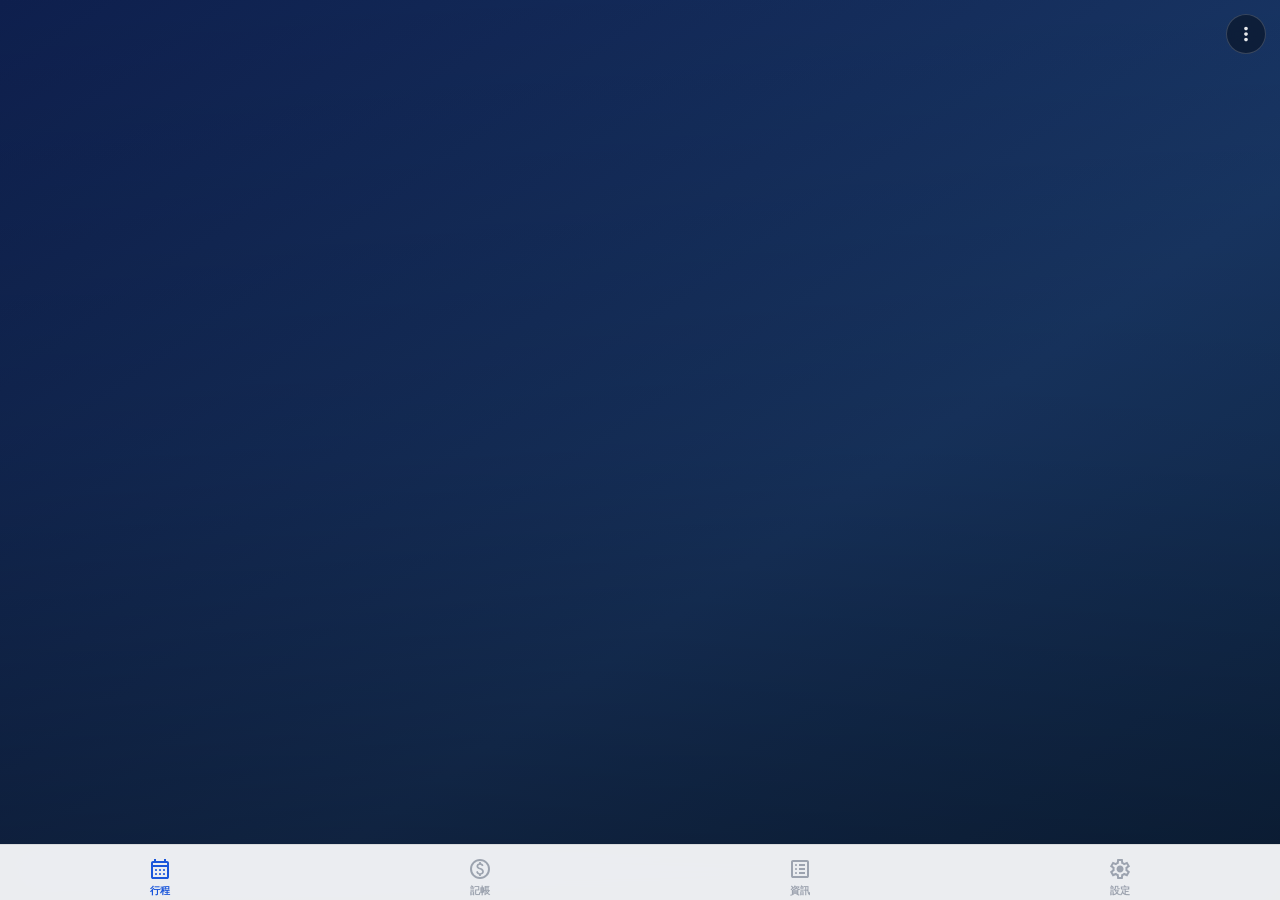
==== commit cbcaf432: "Add files via upload" ====
--- a/preview.html
+++ b/preview.html
@@ -41,7 +41,7 @@
   --mono: 'SF Mono', 'SFMono-Regular', ui-monospace, 'Menlo', 'Monaco', 'Courier New', monospace;
   --radius: 0px;
   --radius-sm: 0px;
-  --safe-bottom: env(safe-area-inset-bottom, 0px);
+  --safe-bottom: env(safe-area-inset-bottom, 20px);
   --safe-top: env(safe-area-inset-top, 0px);
 }
 
@@ -70,8 +70,7 @@
 #tab-bar {
   position: fixed;
   bottom: 0; left: 0; right: 0;
-  height: calc(56px + var(--safe-bottom));
-  background: rgba(248, 249, 250, 0.92);
+  background: rgba(248, 249, 250, 0.95);
   backdrop-filter: blur(24px) saturate(180%);
   -webkit-backdrop-filter: blur(24px) saturate(180%);
   border-top: 0.5px solid var(--border);
@@ -79,6 +78,7 @@
   align-items: flex-start;
   justify-content: space-around;
   padding-top: 10px;
+  padding-bottom: env(safe-area-inset-bottom, 20px);
   z-index: 100;
 }
 .tab-btn {
@@ -418,119 +418,111 @@
   padding: 0 16px;
 }
 .expense-total-card {
-  background: #fff;
-  border: 0.5px solid var(--border);
-  border-radius: var(--radius);
-  padding: 18px 22px;
-  display: flex;
-  align-items: center;
-  justify-content: space-between;
-  box-shadow: 0 2px 12px rgba(0,0,0,0.04);
+  padding: 8px 0 16px;
+}
+.expense-total-meta {
+  text-align: right;
+  margin-bottom: 4px;
 }
 .expense-total-label {
   font-size: 13px;
   color: var(--text-secondary);
   font-family: var(--mono);
 }
-.expense-total-sub {
+.expense-total-amount {
+  font-size: 56px;
+  font-weight: 700;
+  letter-spacing: -2px;
+  color: var(--accent);
+  font-family: var(--mono);
+  line-height: 1;
+  text-align: right;
+}
+.expense-trip-total-row {
+  display: flex;
+  align-items: center;
+  gap: 6px;
+  margin-top: 8px;
+  padding-top: 10px;
+  border-top: 0.5px solid var(--border-thin);
+}
+.expense-count-label {
   font-size: 12px;
   color: var(--text-tertiary);
   font-family: var(--mono);
-  margin-top: 3px;
-}
-.expense-total-amount {
-  font-size: 36px;
+  flex: 1;
+}
+.expense-trip-label {
+  font-size: 12px;
+  color: var(--text-tertiary);
+  font-family: var(--mono);
+}
+.expense-trip-amount {
+  font-size: 13px;
   font-weight: 700;
-  letter-spacing: -1.5px;
-  color: var(--accent);
-  font-family: var(--mono);
+  color: var(--text-secondary);
+  font-family: var(--mono);
+}
+/* New expense row */
+.exp-row {
+  display: flex;
+  align-items: center;
+  gap: 12px;
+  padding: 14px 28px;
+  border-bottom: 0.5px solid var(--border-thin);
+}
+.exp-row-icon {
+  width: 36px; height: 36px;
+  border-radius: 50%;
+  flex-shrink: 0;
+  display: flex; align-items: center; justify-content: center;
+}
+.exp-row-icon svg path { fill: #fff !important; }
+.exp-row-label {
+  flex: 1;
+  font-size: 16px;
+  font-weight: 700;
+  font-family: var(--mono);
+  color: var(--text-primary);
+}
+.exp-row-amt {
+  font-size: 15px;
+  font-weight: 500;
+  color: var(--text-secondary);
+  font-family: var(--mono);
+  letter-spacing: -0.3px;
+}
+.exp-row-del {
+  background: none;
+  border: none;
+  cursor: pointer;
+  font-size: 18px;
+  color: #C0C0C0;
+  padding: 0;
   line-height: 1;
-}
-.expense-trip-total-row {
+  flex-shrink: 0;
+  transition: color 0.15s;
+}
+.exp-row-del:active { color: var(--danger); }
+.expense-list { padding: 0; margin-top: 28px; }
+/* Sheet cat button */
+.exp-sheet-cat-btn {
+  background: none;
+  border: none;
+  cursor: pointer;
   display: flex;
   align-items: center;
   gap: 6px;
-  margin-top: 6px;
-  justify-content: flex-end;
-}
-.expense-trip-label {
-  font-size: 11px;
-  color: var(--text-tertiary);
-  font-family: var(--mono);
-  letter-spacing: 0.04em;
-}
-.expense-trip-amount {
-  font-size: 13px;
-  font-weight: 600;
-  color: var(--text-secondary);
-  font-family: var(--mono);
-}
-.expense-row-cat-only {
-  color: var(--text-secondary);
-  font-weight: 500;
-}
-
-.expense-input-card {
-  margin: 0 16px 28px;
-  background: #fff;
-  border: 0.5px solid var(--border);
-  border-radius: var(--radius);
-  padding: 16px 16px 20px;
-  box-shadow: 0 2px 12px rgba(0,0,0,0.04);
-  position: relative;
-}
-.expense-add-row {
-  display: flex;
-  gap: 10px;
-  margin-bottom: 10px;
-}
-.expense-add-row:last-of-type { margin-bottom: 0; }
-.expense-header-total {
-  font-size: 13px;
-  font-weight: 600;
-  color: var(--accent);
-  font-family: var(--mono);
-  opacity: 0.8;
-}
-.expense-input {
-  background: #F3F4F6;
-  border: none;
-  border-radius: var(--radius-sm);
-  padding: 14px 14px;
-  font-family: var(--mono);
-  font-size: 15px;
-  color: var(--text-primary);
-  outline: none;
-  transition: background 0.15s;
-  height: 52px;
-  box-sizing: border-box;
-  flex: 1;
-}
-.expense-input:focus { background: #E9EBF0; }
-.expense-input::placeholder { color: var(--text-tertiary); font-family: var(--mono); }
-.exp-cat-wrap { position: relative; flex: 1; }
-.expense-cat-btn {
-  width: 100%;
-  display: flex;
-  align-items: center;
-  gap: 6px;
-  cursor: pointer;
-  text-align: left;
-  background: #F3F4F6;
-  border: none;
-  font-family: var(--mono);
-  font-size: 15px;
-  color: var(--text-primary);
-}
-.exp-cat-icon-slot { display: flex; align-items: center; flex-shrink: 0; width: 20px; }
+  font-family: var(--mono);
+}
+.exp-cat-wrap { position: relative; }
 .exp-cat-dropdown {
   display: none;
   position: absolute;
   top: calc(100% + 6px);
-  left: 0;
+  right: 0;
   background: #fff;
   border: 0.5px solid var(--border);
-  border-radius: var(--radius-sm);
   box-shadow: 0 8px 24px rgba(0,0,0,0.12);
   z-index: 200;
   min-width: 160px;
@@ -551,59 +543,7 @@
 .exp-cat-option:active { background: var(--accent-light); }
 .exp-cat-opt-icon { display: flex; align-items: center; flex-shrink: 0; }
 .exp-cat-opt-label { flex: 1; }
-.expense-input-amount { flex: 1; }
-.exp-name-input { flex: 1; width: 100%; }
-.expense-submit-btn {
-  position: absolute;
-  bottom: -20px;
-  right: 20px;
-  background: var(--accent);
-  border: none;
-  border-radius: 50%;
-  width: 44px;
-  height: 44px;
-  cursor: pointer;
-  display: flex;
-  align-items: center;
-  justify-content: center;
-  box-shadow: 0 4px 16px rgba(26,86,219,0.35);
-  transition: transform 0.15s, opacity 0.15s;
-}
-.expense-submit-btn:active { transform: scale(0.92); opacity: 0.85; }
-.expense-list { padding: 8px 16px 20px; }
-.expense-section-title {
-  font-size: 11px;
-  font-weight: 700;
-  letter-spacing: 0.12em;
-  color: var(--text-tertiary);
-  text-transform: uppercase;
-  padding: 4px 0 10px;
-}
-.expense-row {
-  display: flex;
-  align-items: center;
-  gap: 10px;
-  padding: 12px 14px;
-  background: rgba(255, 255, 255, 0.75);
-  border: 0.5px solid var(--border);
-  border-radius: var(--radius-sm);
-  margin-bottom: 8px;
-  animation: fadeInUp 0.2s ease both;
-}
-.expense-row-icon { font-size: 20px; flex-shrink: 0; }
-.expense-row-name { flex: 1; font-size: 14px; font-weight: 600; font-family: var(--mono); }
-.expense-row-amount { font-size: 15px; font-weight: 700; color: var(--accent); min-width: 60px; text-align: right; font-family: var(--mono); }
-.expense-row-del {
-  background: none;
-  border: none;
-  color: var(--text-tertiary);
-  display: flex;
-  align-items: center;
-  cursor: pointer;
-  padding: 2px;
-}
-.expense-row-del svg { width: 20px; height: 20px; }
-.expense-row-del svg path { fill: #9CA3AF; }
+.exp-cat-icon-slot { display: flex; align-items: center; flex-shrink: 0; }
 
 /* ═══════════════════════════════════════
    INFO SCREEN
@@ -1787,49 +1727,31 @@
   <!-- ═══ EXPENSE ═══ -->
   <div id="screen-expense" class="screen">
     <div class="screen-header">
-      <div style="display:flex; align-items:baseline; justify-content:space-between; padding: 10px 16px 0;">
-        <div class="screen-title">記帳</div>
+      <div class="sub-header" style="padding: 0 4px 0 20px;">
+        <div class="screen-title" style="flex:1">記帳</div>
+        <button class="sub-header-action" onclick="openExpenseSheet()">
+          <svg xmlns="http://www.w3.org/2000/svg" height="24px" viewBox="0 -960 960 960" width="24px"><path d="M440-440H200v-80h240v-240h80v240h240v80H520v240h-80v-240Z"/></svg>
+        </button>
       </div>
-      <div class="day-tabs-wrap" style="border-bottom:none; padding:0 16px;">
+      <div class="day-tabs-wrap" style="border-bottom:none; padding:0 20px;">
         <div class="day-tabs-header">
           <span class="day-tabs-label">DAY</span>
         </div>
         <div class="day-tabs" id="expense-day-tabs"></div>
       </div>
     </div>
-    <div style="padding:0 16px 16px">
+    <div style="padding:0 28px 16px">
       <div class="expense-total-card">
-        <div>
-          <div class="expense-total-label">當日合計</div>
-          <div class="expense-total-sub" id="expense-count">0 筆記錄</div>
-        </div>
-        <div style="text-align:right">
-          <div class="expense-total-amount" id="expense-total">0</div>
-          <div class="expense-trip-total-row">
-            <span class="expense-trip-label">旅行總計</span>
-            <span class="expense-trip-amount" id="expense-trip-total">0</span>
-          </div>
+        <div class="expense-total-meta">
+          <span class="expense-total-label">當日合計</span>
+        </div>
+        <div class="expense-total-amount" id="expense-total">0</div>
+        <div class="expense-trip-total-row">
+          <span class="expense-count-label" id="expense-count">0 筆記錄</span>
+          <span class="expense-trip-label">旅行總計</span>
+          <span class="expense-trip-amount" id="expense-trip-total">0</span>
         </div>
       </div>
-    </div>
-    <div class="expense-input-card">
-      <div class="expense-add-row">
-        <div class="exp-cat-wrap" id="exp-cat-wrap">
-          <button class="expense-input expense-cat-btn" id="exp-cat-btn" onclick="toggleCatDropdown()" type="button">
-            <span id="exp-cat-icon" class="exp-cat-icon-slot"></span>
-            <span id="exp-cat-label">類別</span>
-            <svg xmlns="http://www.w3.org/2000/svg" height="14px" viewBox="0 0 24 24" width="14px" style="margin-left:auto;flex-shrink:0"><path fill="#9CA3AF" d="M7 10l5 5 5-5z"/></svg>
-          </button>
-          <div class="exp-cat-dropdown" id="exp-cat-dropdown"></div>
-        </div>
-        <input class="expense-input expense-input-amount" id="exp-amount" placeholder="金額" type="number" inputmode="decimal">
-      </div>
-      <div class="expense-add-row">
-        <input class="expense-input exp-name-input" id="exp-name" placeholder="品項說明（選填）" type="text">
-      </div>
-      <button class="expense-submit-btn" onclick="addExpense()">
-        <svg xmlns="http://www.w3.org/2000/svg" height="24px" viewBox="0 -960 960 960" width="24px" fill="#fff"><path d="M440-440H200v-80h240v-240h80v240h240v80H520v240h-80v-240Z"/></svg>
-      </button>
     </div>
     <div class="expense-list" id="expense-list"></div>
   </div>
@@ -2127,7 +2049,7 @@
         </div>
         <div class="set-field">
           <span class="set-field-label">日期</span>
-          <input class="set-field-val" id="set-trip-dates" placeholder="05/07-05/11" oninput="fmtTripDates(this)" onblur="saveSettings()">
+          <input class="set-field-val" id="set-trip-dates" placeholder="MM/DD-MM/DD" oninput="fmtTripDates(this)" onblur="saveSettings()">
         </div>
         <div class="set-field set-field-select" onclick="toggleCurrencyDropdown()">
           <span class="set-field-label">幣別</span>
@@ -2139,10 +2061,10 @@
             <select class="set-currency-select" id="set-currency" size="7" onchange="setCurrencyFromSelect()">
               <option value="TWD">NT$　新台幣</option>
               <option value="JPY">¥　日圓</option>
-              <option value="CNY">CN¥　人民幣</option>
-              <option value="HKD">HK$　港幣</option>
               <option value="USD">$　美金</option>
               <option value="EUR">€　歐元</option>
+              <option value="HKD">HK$　港幣</option>
+              <option value="CNY">CN¥　人民幣</option>
               <option value="THB">฿　泰銖</option>
             </select>
           </div>
@@ -2229,6 +2151,42 @@
 
 </div><!-- /#app -->
 
+<!-- ═══ EXPENSE SHEET ═══ -->
+<div class="modal-overlay" id="modal-expense-sheet">
+  <div class="modal-sheet">
+    <div style="display:flex;align-items:center;justify-content:space-between;padding:16px 20px 0">
+      <span class="modal-title" style="padding:0">新增記帳</span>
+      <button onclick="closeModal('modal-expense-sheet')" style="background:none;border:none;font-size:22px;cursor:pointer;color:var(--text-secondary)">×</button>
+    </div>
+    <div style="padding:0">
+      <div class="fsheet-row">
+        <span class="fsheet-label">類別</span>
+        <div class="exp-cat-wrap" id="exp-cat-wrap" style="flex:1;display:flex;justify-content:flex-end;align-items:center">
+          <button class="exp-sheet-cat-btn" id="exp-cat-btn" onclick="toggleCatDropdown()" type="button">
+            <span id="exp-cat-label" style="font-family:var(--mono);font-size:20px;font-weight:700">餐飲</span>
+            <svg xmlns="http://www.w3.org/2000/svg" height="18px" viewBox="0 0 24 24" width="18px"><path fill="#9CA3AF" d="M7 10l5 5 5-5z"/></svg>
+          </button>
+          <div class="exp-cat-dropdown" id="exp-cat-dropdown"></div>
+        </div>
+      </div>
+      <div class="fsheet-row">
+        <span class="fsheet-label">金額</span>
+        <input class="fsheet-input" id="exp-amount" placeholder="" type="number" inputmode="decimal">
+      </div>
+      <div class="fsheet-row">
+        <span class="fsheet-label">備注</span>
+        <input class="fsheet-input" id="exp-name" placeholder="">
+      </div>
+      <div style="padding:16px 20px">
+        <div class="modal-btn-row" style="padding:0">
+          <button class="modal-btn modal-btn-cancel" onclick="closeModal('modal-expense-sheet')">取消</button>
+          <button class="modal-btn modal-btn-save" onclick="addExpense()">加入</button>
+        </div>
+      </div>
+    </div>
+  </div>
+</div>
+
 <!-- ═══ EVENT MODAL ═══ -->
 <div class="modal-overlay" id="modal-event">
   <div class="modal-sheet">
@@ -2850,14 +2808,22 @@
 
 function selectCat(label) {
   _selectedCat = label;
-  const cat = EXPENSE_CATS.find(c => c.label === label);
-  const iconSlot = document.getElementById('exp-cat-icon');
-  const labelEl  = document.getElementById('exp-cat-label');
-  if (cat && iconSlot && labelEl) {
-    iconSlot.innerHTML = cat.svg.replace(/height="\d+px"/, 'height="18px"').replace(/width="\d+px"/, 'width="18px"');
-    labelEl.textContent = cat.label;
-  }
+  const labelEl = document.getElementById('exp-cat-label');
+  if (labelEl) labelEl.textContent = label;
   document.getElementById('exp-cat-dropdown')?.classList.remove('open');
+}
+
+function openExpenseSheet() {
+  initCatDropdown();
+  _selectedCat = '餐飲';
+  const labelEl = document.getElementById('exp-cat-label');
+  if (labelEl) labelEl.textContent = '餐飲';
+  const amt = document.getElementById('exp-amount');
+  const nm  = document.getElementById('exp-name');
+  if (amt) amt.value = '';
+  if (nm)  nm.value  = '';
+  document.getElementById('modal-expense-sheet').classList.add('open');
+  setTimeout(() => document.getElementById('exp-amount')?.focus(), 340);
 }
 
 // Close dropdown on outside click
@@ -2867,7 +2833,6 @@
   }
 });
 
-
 const CATS = ['餐飲', '交通', '購物', '住宿', '票券', '其他'];
 let expenseDay = 0;
 
@@ -2875,7 +2840,6 @@
   expenseDay = Math.min(expenseDay, data.days.length - 1);
   renderExpenseDayTabs();
   renderExpenseList();
-  setTimeout(initCatDropdown, 0);
 }
 
 function renderExpenseDayTabs() {
@@ -2887,7 +2851,6 @@
 }
 
 function switchExpDay(i) { expenseDay = i; renderExpenseDayTabs(); renderExpenseList(); }
-function fillCat(c) { document.getElementById('exp-cat').value = c; }
 
 function renderExpenseList() {
   const list  = document.getElementById('expense-list');
@@ -2899,37 +2862,26 @@
 
   const allTotal = data.expenses.reduce((s, day) =>
     s + day.reduce((ds, i) => ds + parseFloat(i.amount || 0), 0), 0);
-  const hdr = document.getElementById('expense-header-total');
-  if (hdr) hdr.textContent = allTotal > 0 ? `合計 ${sym} ${allTotal.toLocaleString()}` : '';
   const tripEl = document.getElementById('expense-trip-total');
   if (tripEl) tripEl.textContent = `${sym} ${allTotal.toLocaleString()}`;
 
-  // 更新金額輸入框 placeholder
-  const amtInput = document.getElementById('exp-amount');
-  if (amtInput) amtInput.placeholder = sym;
-
   if (!items.length) {
-    list.innerHTML = `<div class="expense-section-title">明細</div>
-      <div style="text-align:center;padding:30px 0;color:var(--text-tertiary);font-size:13px">尚無記錄</div>`;
+    list.innerHTML = `<div style="text-align:center;padding:40px 0;color:var(--text-tertiary);font-size:13px;font-family:var(--mono)">尚無記錄</div>`;
     return;
   }
-  const countLabel = items.length > 0 ? `支出明細（${items.length} 筆）` : '支出明細';
-  list.innerHTML = `<div class="expense-section-title">${countLabel}</div>` +
-    [...items].reverse().map((item, i) => {
-      const catObj  = (typeof EXPENSE_CATS !== 'undefined') ? EXPENSE_CATS.find(c => c.label === item.cat) : null;
-      const catText = item.cat || '其他';
-      const hasDesc = !!item.name;
-      const iconSvg = catObj ? catObj.svg.replace(/height="\d+px"/, 'height="20px"').replace(/width="\d+px"/, 'width="20px"') : '';
-      const left = hasDesc
-        ? `<div class="expense-row-icon">${iconSvg}</div><div class="expense-row-name">${esc(item.name)}</div>`
-        : `<div class="expense-row-icon">${iconSvg}</div><div class="expense-row-name">${esc(catText)}</div>`;
-      return `
-        <div class="expense-row" style="animation-delay:${i * 0.04}s">
-          ${left}
-          <div class="expense-row-amount">${sym} ${parseFloat(item.amount).toLocaleString()}</div>
-          <button class="expense-row-del" onclick="deleteExpense(${item.id})">${DEL_SVG}</button>
-        </div>`;
-    }).join('');
+  list.innerHTML = [...items].reverse().map((item, ri) => {
+    const catObj = (typeof EXPENSE_CATS !== 'undefined') ? EXPENSE_CATS.find(c => c.label === item.cat) : null;
+    const color  = catObj ? catObj.color : '#D1D5DB';
+    const iconSvg = catObj ? catObj.svg.replace(/height="\d+px"/, 'height="20px"').replace(/width="\d+px"/, 'width="20px"') : '';
+    const label  = item.name || item.cat || '其他';
+    return `
+      <div class="exp-row">
+        <div class="exp-row-icon" style="background:${color}">${iconSvg}</div>
+        <div class="exp-row-label">${esc(label)}</div>
+        <div class="exp-row-amt">${sym}&nbsp;${parseFloat(item.amount).toLocaleString()}</div>
+        <button class="exp-row-del" onclick="deleteExpense(${item.id})">×</button>
+      </div>`;
+  }).join('');
 }
 
 function addExpense() {
@@ -2939,13 +2891,7 @@
   if (!amount) return;
   data.expenses[expenseDay].push({ id: Date.now(), name, amount: parseFloat(amount), cat });
   save();
-  document.getElementById('exp-name').value   = '';
-  document.getElementById('exp-amount').value = '';
-  _selectedCat = null;
-  const iconSlot = document.getElementById('exp-cat-icon');
-  const labelEl  = document.getElementById('exp-cat-label');
-  if (iconSlot) iconSlot.innerHTML = '';
-  if (labelEl)  labelEl.textContent = '類別';
+  closeModal('modal-expense-sheet');
   renderExpenseList();
 }
 
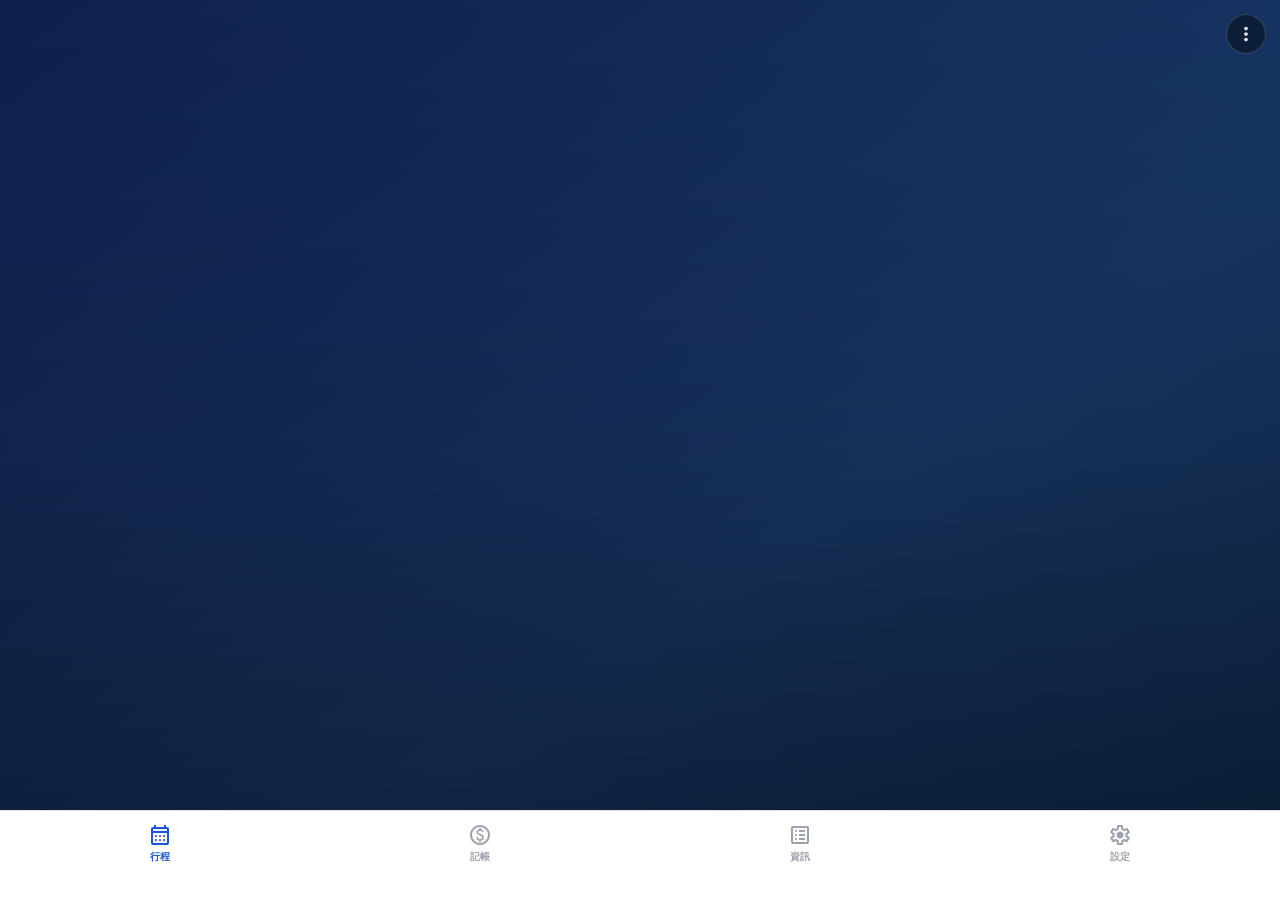
==== commit d7c7d4a8: "Add files via upload" ====
--- a/preview.html
+++ b/preview.html
@@ -70,15 +70,12 @@
 #tab-bar {
   position: fixed;
   bottom: 0; left: 0; right: 0;
-  background: rgba(248, 249, 250, 0.95);
-  backdrop-filter: blur(24px) saturate(180%);
-  -webkit-backdrop-filter: blur(24px) saturate(180%);
-  border-top: 0.5px solid var(--border);
+  background: #fff;
+  border-top: 1px solid #E0E0E0;
   display: flex;
   align-items: flex-start;
   justify-content: space-around;
-  padding-top: 10px;
-  padding-bottom: env(safe-area-inset-bottom, 20px);
+  padding: 10px 0 34px;
   z-index: 100;
 }
 .tab-btn {
@@ -109,7 +106,7 @@
 .screen {
   position: absolute;
   inset: 0;
-  padding-bottom: calc(56px + var(--safe-bottom));
+  padding-bottom: calc(88px + var(--safe-bottom));
   overflow-y: auto;
   overflow-x: hidden;
   -webkit-overflow-scrolling: touch;
@@ -117,11 +114,7 @@
   background: var(--bg);
 }
 .screen.active { display: block; }
-
-/* ═══════════════════════════════════════
-   ITINERARY SCREEN
-═══════════════════════════════════════ */
-#screen-itinerary { padding-bottom: calc(64px + var(--safe-bottom)); }
+#screen-itinerary { padding-bottom: calc(88px + var(--safe-bottom)); }
 
 /* Banner */
 .day-banner {
@@ -430,8 +423,8 @@
   font-family: var(--mono);
 }
 .expense-total-amount {
-  font-size: 56px;
-  font-weight: 700;
+  font-size: 44px;
+  font-weight: 400;
   letter-spacing: -2px;
   color: var(--accent);
   font-family: var(--mono);
@@ -472,12 +465,10 @@
   border-bottom: 0.5px solid var(--border-thin);
 }
 .exp-row-icon {
-  width: 36px; height: 36px;
-  border-radius: 50%;
+  width: 28px; height: 28px;
   flex-shrink: 0;
   display: flex; align-items: center; justify-content: center;
 }
-.exp-row-icon svg path { fill: #fff !important; }
 .exp-row-label {
   flex: 1;
   font-size: 16px;
@@ -586,6 +577,11 @@
   justify-content: center;
 }
 [data-theme='dark'] .info-grid-btn { color: var(--text-primary); }
+.info-grid-icon svg path {
+  stroke: #1A1A1A;
+  stroke-width: 12;
+  paint-order: stroke fill;
+}
 [data-theme='dark'] .info-grid-btn svg path,
 [data-theme='dark'] .info-grid-btn svg rect,
 [data-theme='dark'] .info-grid-btn svg circle { fill: var(--text-primary) !important; }
@@ -828,7 +824,7 @@
   transition: opacity 0.1s;
 }
 .fc:first-child { margin-top: 30px; }
-.fc + .fc { margin-top: 10px; }
+.fc + .fc { margin-top: 0; border-top: 1px solid #000; }
 .fc:active { opacity: 0.8; }
 .fc-top { display: flex; align-items: baseline; gap: 10px; margin-bottom: 4px; }
 .fc-airline { font-size: 13px; font-weight: 700; color: var(--text-primary); font-family: var(--mono); flex: 1; }
@@ -969,7 +965,7 @@
   cursor: pointer;
   transition: opacity 0.1s;
 }
-.hotel-card2 + .hotel-card2 { margin-top: 10px; }
+.hotel-card2 + .hotel-card2 { margin-top: 0; border-top: 1px solid #000; }
 .hotel-card2:first-child { margin-top: 30px; }
 .hotel-card2:active { opacity: 0.8; }
 .hotel2-header { display: flex; align-items: center; justify-content: space-between; margin-bottom: 10px; }
@@ -1363,6 +1359,7 @@
 /* ─── Shopping List Cards (new) ─── */
 .sl-card { display: flex; border-bottom: 0.5px solid var(--border-thin); min-height: 200px; cursor: pointer; transition: opacity 0.15s; }
 .sl-card:first-child { margin-top: 30px; }
+.sl-card + .sl-card { border-top: 1px solid #000; }
 .sl-card.sl-done { opacity: 0.45; }
 .sl-addr { color: var(--accent) !important; cursor: pointer; }
 .sl-img-col { width: 46%; flex-shrink: 0; overflow: hidden; position: relative; background: #F3F4F6; }
@@ -1726,19 +1723,19 @@
 
   <!-- ═══ EXPENSE ═══ -->
   <div id="screen-expense" class="screen">
-    <div class="screen-header">
-      <div class="sub-header" style="padding: 0 4px 0 20px;">
-        <div class="screen-title" style="flex:1">記帳</div>
-        <button class="sub-header-action" onclick="openExpenseSheet()">
-          <svg xmlns="http://www.w3.org/2000/svg" height="24px" viewBox="0 -960 960 960" width="24px"><path d="M440-440H200v-80h240v-240h80v240h240v80H520v240h-80v-240Z"/></svg>
-        </button>
+    <div class="screen-header" style="position:relative">
+      <div style="padding: 0 20px 14px">
+        <div class="screen-title">記帳</div>
       </div>
-      <div class="day-tabs-wrap" style="border-bottom:none; padding:0 20px;">
-        <div class="day-tabs-header">
-          <span class="day-tabs-label">DAY</span>
-        </div>
-        <div class="day-tabs" id="expense-day-tabs"></div>
+      <button class="sub-header-action" onclick="openExpenseSheet()" style="position:absolute;right:4px;bottom:8px">
+        <svg xmlns="http://www.w3.org/2000/svg" height="24px" viewBox="0 -960 960 960" width="24px"><path d="M440-440H200v-80h240v-240h80v240h240v80H520v240h-80v-240Z"/></svg>
+      </button>
+    </div>
+    <div class="day-tabs-wrap" style="border-bottom: 0.5px solid var(--border-thin); padding:0 20px;">
+      <div class="day-tabs-header">
+        <span class="day-tabs-label">DAY</span>
       </div>
+      <div class="day-tabs" id="expense-day-tabs"></div>
     </div>
     <div style="padding:0 28px 16px">
       <div class="expense-total-card">
@@ -1759,7 +1756,7 @@
   <!-- ═══ INFO HUB ═══ -->
   <div id="screen-info" class="screen">
     <div class="screen-header">
-      <div style="padding: 10px 16px 0">
+      <div style="padding: 0 20px 14px">
         <div class="screen-title">旅遊資訊</div>
       </div>
     </div>
@@ -2036,7 +2033,7 @@
   <!-- ═══ SETTINGS ═══ -->
   <div id="screen-settings" class="screen">
     <div class="screen-header">
-      <div style="padding: 10px 20px 0">
+      <div style="padding: 0 20px 14px">
         <div class="screen-title">設定</div>
       </div>
     </div>
@@ -2163,7 +2160,7 @@
         <span class="fsheet-label">類別</span>
         <div class="exp-cat-wrap" id="exp-cat-wrap" style="flex:1;display:flex;justify-content:flex-end;align-items:center">
           <button class="exp-sheet-cat-btn" id="exp-cat-btn" onclick="toggleCatDropdown()" type="button">
-            <span id="exp-cat-label" style="font-family:var(--mono);font-size:20px;font-weight:700">餐飲</span>
+            <span id="exp-cat-label" style="font-family:var(--mono);font-size:20px;font-weight:700;color:#000">餐飲</span>
             <svg xmlns="http://www.w3.org/2000/svg" height="18px" viewBox="0 0 24 24" width="18px"><path fill="#9CA3AF" d="M7 10l5 5 5-5z"/></svg>
           </button>
           <div class="exp-cat-dropdown" id="exp-cat-dropdown"></div>
@@ -2872,11 +2869,11 @@
   list.innerHTML = [...items].reverse().map((item, ri) => {
     const catObj = (typeof EXPENSE_CATS !== 'undefined') ? EXPENSE_CATS.find(c => c.label === item.cat) : null;
     const color  = catObj ? catObj.color : '#D1D5DB';
-    const iconSvg = catObj ? catObj.svg.replace(/height="\d+px"/, 'height="20px"').replace(/width="\d+px"/, 'width="20px"') : '';
+    const iconSvg = catObj ? catObj.svg.replace(/height="\d+px"/, 'height="22px"').replace(/width="\d+px"/, 'width="22px"') : '';
     const label  = item.name || item.cat || '其他';
     return `
       <div class="exp-row">
-        <div class="exp-row-icon" style="background:${color}">${iconSvg}</div>
+        <div class="exp-row-icon">${iconSvg}</div>
         <div class="exp-row-label">${esc(label)}</div>
         <div class="exp-row-amt">${sym}&nbsp;${parseFloat(item.amount).toLocaleString()}</div>
         <button class="exp-row-del" onclick="deleteExpense(${item.id})">×</button>
